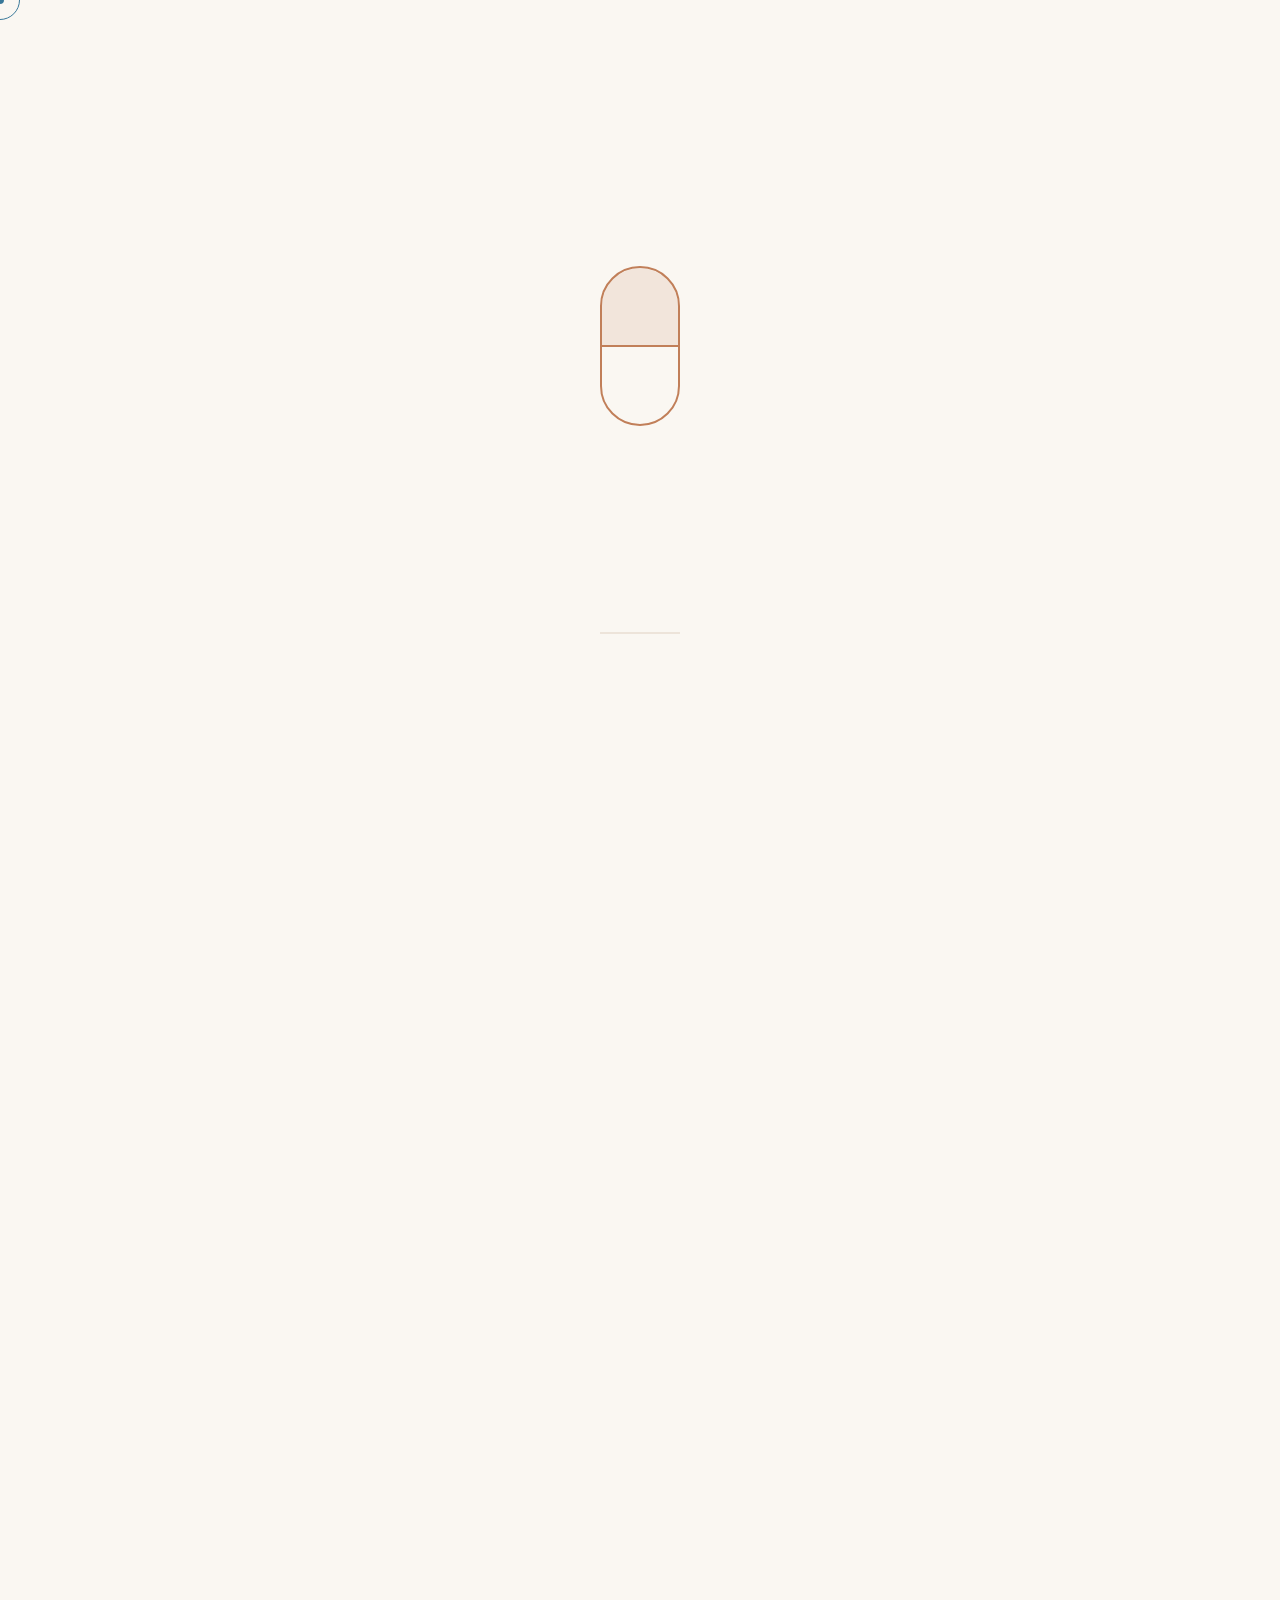
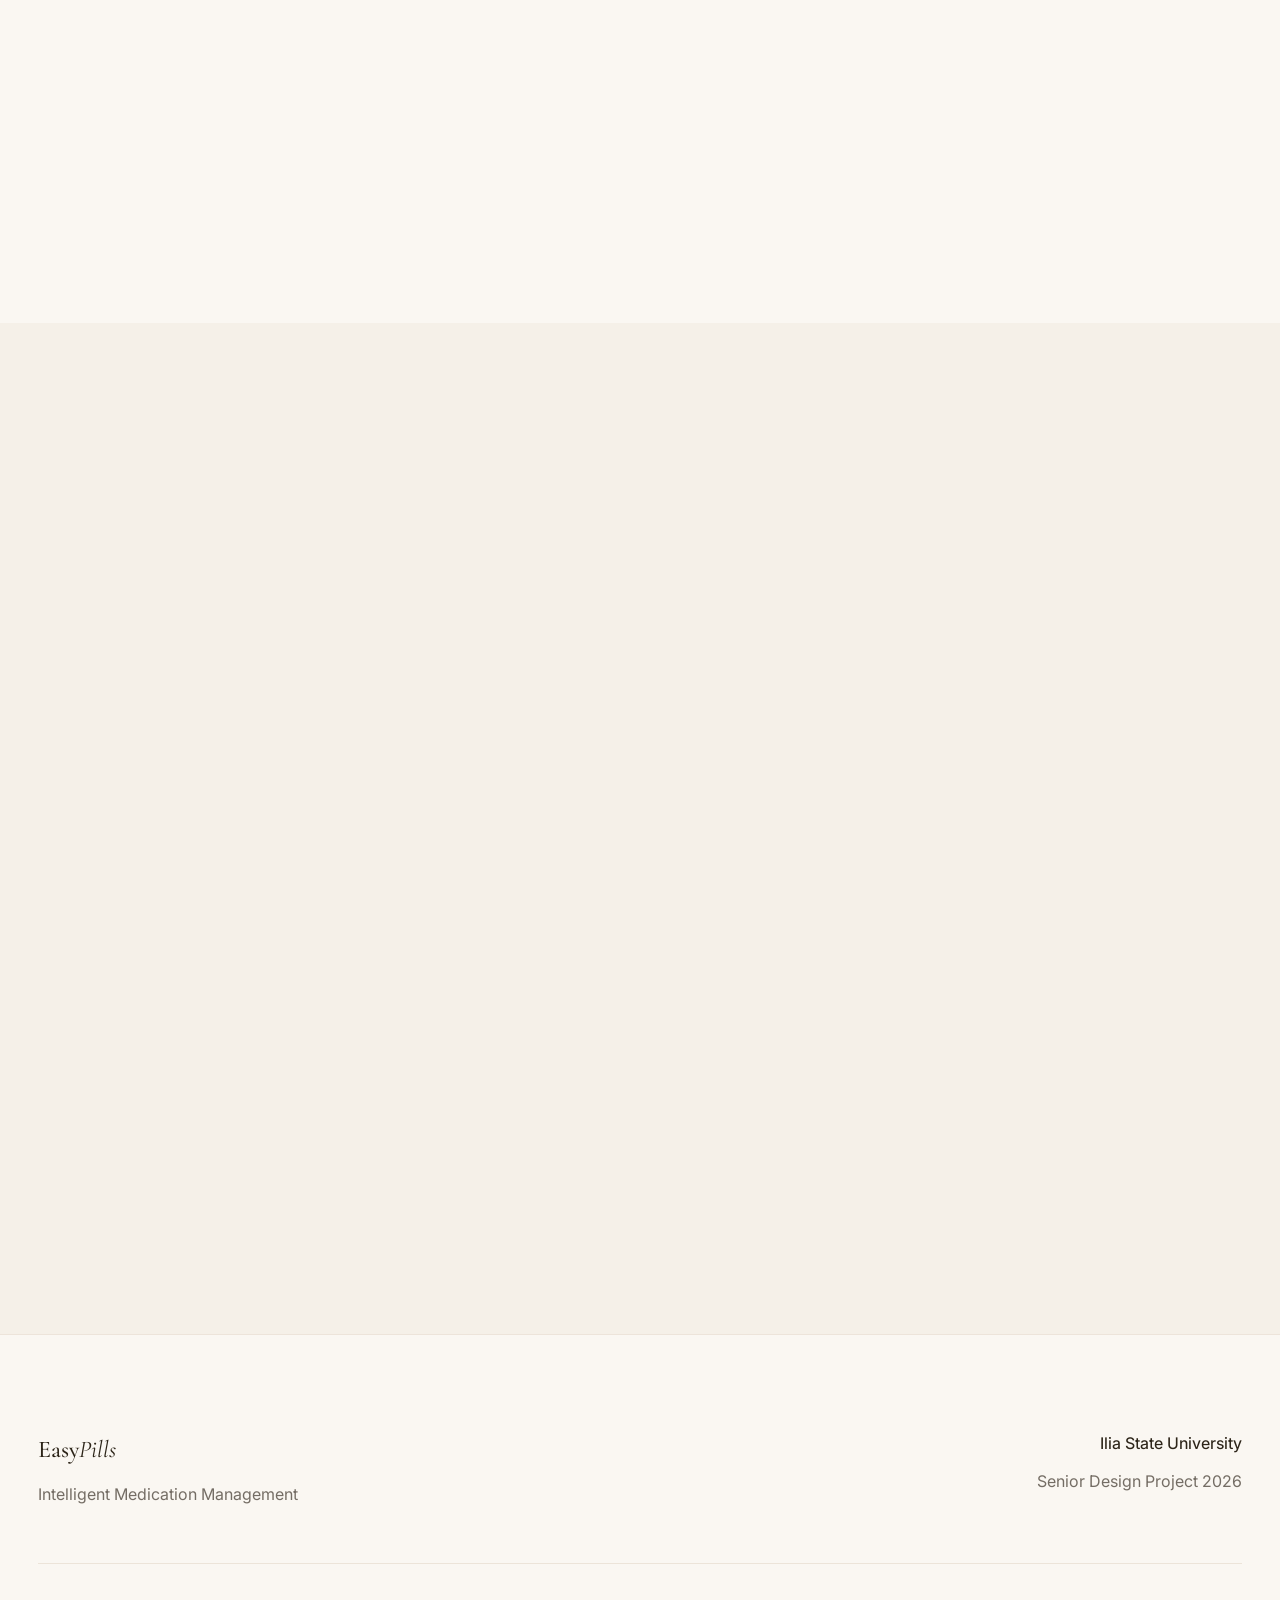
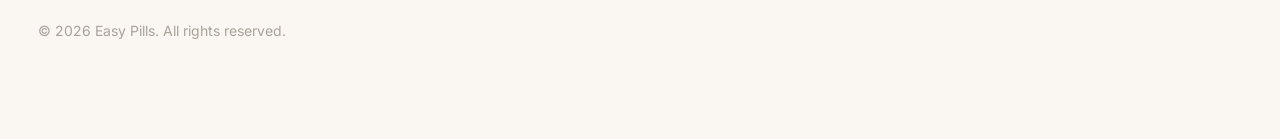
==== index.html @ 325438e9 "Add files via upload" ====
<!DOCTYPE html>
<html lang="en" dir="ltr">
<head>
    <meta charset="UTF-8" />
    <meta name="viewport" content="width=device-width, initial-scale=1.0" />
    <title>Easy Pills - Smart Medication Adherence</title>
    <meta name="description" content="Enterprise-grade IoT ecosystem integrating biometric security, precision robotics, and cloud telemetry for medication adherence." />
    
    <!-- Favicon -->
    <link rel="icon" href="data:image/svg+xml,<svg xmlns='http://www.w3.org/2000/svg' viewBox='0 0 100 100'><rect fill='%23C17F59' rx='20' width='100' height='100'/><text y='.9em' x='50%' text-anchor='middle' font-size='65'>💊</text></svg>" type="image/svg+xml">
    
    <!-- Fonts - Elegant & Professional like Caleb Raney -->
    <link rel="preconnect" href="https://fonts.googleapis.com">
    <link rel="preconnect" href="https://fonts.gstatic.com" crossorigin>
    <link href="https://fonts.googleapis.com/css2?family=Cormorant+Garamond:ital,wght@0,300;0,400;0,500;0,600;1,300;1,400;1,500&family=Inter:wght@300;400;500;600;700&family=Space+Grotesk:wght@400;500;600&family=Noto+Sans+Arabic:wght@300;400;500;600;700&display=swap" rel="stylesheet">
    
    <!-- GSAP for scroll animations -->
    <script src="https://cdnjs.cloudflare.com/ajax/libs/gsap/3.12.5/gsap.min.js"></script>
    <script src="https://cdnjs.cloudflare.com/ajax/libs/gsap/3.12.5/ScrollTrigger.min.js"></script>
    <script src="https://cdnjs.cloudflare.com/ajax/libs/gsap/3.12.5/ScrollToPlugin.min.js"></script>
    <script src="https://cdnjs.cloudflare.com/ajax/libs/gsap/3.12.5/Flip.min.js"></script>
    
    <!-- Lenis Smooth Scroll (like Caleb Raney) -->
    <script src="https://unpkg.com/@studio-freight/lenis@1.0.42/dist/lenis.min.js"></script>
    
    <!-- Lucide Icons -->
    <script src="https://unpkg.com/lucide@latest"></script>
    
    <!-- Custom CSS -->
    <link rel="stylesheet" href="styles.css">
</head>
<body>
    <!-- Grain Texture Overlay -->
    <div class="grain-overlay"></div>

    <!-- Smooth Circle Background Elements -->
    <div class="bg-circles">
        <div class="bg-circle bg-circle-1"></div>
        <div class="bg-circle bg-circle-2"></div>
    </div>

    <!-- Cursor follower -->
    <div class="cursor" id="cursor"></div>
    <div class="cursor-follower" id="cursor-follower"></div>

    <!-- Preloader -->
    <div class="preloader" id="preloader">
        <!-- Pill Animation -->
        <div class="preloader-pill">
            <div class="preloader-pill-outline"></div>
        </div>
        <div class="preloader-content">
            <div class="preloader-logo">
                <span class="preloader-text" data-en="Easy" data-ar="إيزي">Easy</span>
                <span class="preloader-text accent" data-en="Pills" data-ar="بيلز">Pills</span>
            </div>
            <div class="preloader-line"></div>
        </div>
    </div>

    <!-- Navigation -->
    <nav class="nav" id="nav">
        <div class="nav-inner">
            <a href="#" class="nav-logo" data-magnetic>
                <div class="nav-logo-icon">
                    <i data-lucide="pill"></i>
                </div>
                <span class="nav-logo-text">Easy<span class="italic">Pills</span></span>
            </a>

            <div class="nav-links">
                <a href="#mission" class="nav-link" data-magnetic>
                    <span class="nav-link-text" data-en="Mission" data-ar="المهمة">Mission</span>
                </a>
                <a href="#technology" class="nav-link" data-magnetic>
                    <span class="nav-link-text" data-en="Technology" data-ar="التقنية">Technology</span>
                </a>
                <a href="#process" class="nav-link" data-magnetic>
                    <span class="nav-link-text" data-en="Process" data-ar="العملية">Process</span>
                </a>
                <a href="#team" class="nav-link" data-magnetic>
                    <span class="nav-link-text" data-en="Team" data-ar="الفريق">Team</span>
                </a>
            </div>

            <div class="nav-actions">
                <a href="#contact" class="btn btn-primary btn-nav" data-magnetic>
                    <span data-en="Contact Us" data-ar="تواصل معنا">Contact Us</span>
                </a>
                <button class="lang-toggle" id="lang-toggle" aria-label="Toggle language" data-magnetic>
                    <span class="lang-text" id="lang-text">العربية</span>
                </button>
                <button class="nav-toggle" id="nav-toggle" aria-label="Toggle menu">
                    <span class="nav-toggle-line"></span>
                    <span class="nav-toggle-line"></span>
                </button>
            </div>
        </div>
    </nav>

    <!-- Mobile Menu - Full Screen Overlay -->
    <div class="mobile-menu" id="mobile-menu">
        <div class="mobile-menu-inner">
            <a href="#mission" class="mobile-menu-link">
                <span class="mobile-menu-link-number">01</span>
                <span class="mobile-menu-link-text" data-en="Mission" data-ar="المهمة">Mission</span>
            </a>
            <a href="#technology" class="mobile-menu-link">
                <span class="mobile-menu-link-number">02</span>
                <span class="mobile-menu-link-text" data-en="Technology" data-ar="التقنية">Technology</span>
            </a>
            <a href="#process" class="mobile-menu-link">
                <span class="mobile-menu-link-number">03</span>
                <span class="mobile-menu-link-text" data-en="Process" data-ar="العملية">Process</span>
            </a>
            <a href="#team" class="mobile-menu-link">
                <span class="mobile-menu-link-number">04</span>
                <span class="mobile-menu-link-text" data-en="Team" data-ar="الفريق">Team</span>
            </a>
            <a href="#contact" class="mobile-menu-link">
                <span class="mobile-menu-link-number">05</span>
                <span class="mobile-menu-link-text" data-en="Contact" data-ar="تواصل">Contact</span>
            </a>
            <button class="mobile-lang-toggle" id="mobile-lang-toggle">
                <span>🌐</span>
                <span data-en="العربية" data-ar="English">العربية</span>
            </button>
        </div>
    </div>

    <main id="main-content">
        <!-- Hero Section - Caleb Raney Inspired -->
        <section class="hero" id="hero">
            <div class="hero-circle hero-circle-1"></div>
            <div class="hero-circle hero-circle-2"></div>
            
            <div class="hero-content">
                <div class="hero-badge" data-speed="0.9">
                    <span class="hero-badge-dot"></span>
                    <span class="hero-badge-text" data-en="Senior Design Project 2026" data-ar="مشروع التصميم النهائي 2026">Senior Design Project 2026</span>
                </div>

                <h1 class="hero-title" id="hero-title">
                    <span class="hero-title-line">
                        <span class="hero-word" data-text="Easy Pills">Easy Pills</span>
                        <span class="hero-word italic" data-text="is a">is a</span>
                    </span>
                    <span class="hero-title-line">
                        <span class="hero-word italic" data-text="smart">smart</span>
                        <span class="hero-word" data-text="medication">medication</span>
                    </span>
                    <span class="hero-title-line">
                        <span class="hero-word" data-text="adherence system">adherence system</span>
                    </span>
                </h1>

                <div class="hero-actions">
                    <a href="#technology" class="btn btn-primary" data-magnetic>
                        <span data-en="See Our Work" data-ar="شاهد عملنا">See Our Work</span>
                    </a>
                    <a href="#contact" class="btn btn-outline" data-magnetic>
                        <span data-en="Get in Touch" data-ar="تواصل معنا">Get in Touch</span>
                    </a>
                </div>
            </div>

            <div class="hero-scroll">
                <div class="hero-scroll-line"></div>
            </div>
        </section>

        <!-- Mission Section -->
        <section class="section mission-section" id="mission">
            <div class="container">
                <div class="section-header">
                    <span class="section-number" data-reveal>01</span>
                    <h2 class="section-label" data-reveal data-en="The Challenge" data-ar="التحدي">The Challenge</h2>
                </div>

                <div class="mission-grid">
                    <div class="mission-problem">
                        <h3 class="mission-title" data-reveal data-en="The Adherence Crisis" data-ar="أزمة الالتزام بالأدوية">
                            The Adherence <span class="italic">Crisis</span>
                        </h3>
                        <p class="mission-text" data-reveal data-en="Medication non-adherence accounts for nearly 50% of treatment failures and 125,000 deaths annually. The inability to track, verify, and dispense medication securely creates a gap in the healthcare continuum." data-ar="يُشكّل عدم الالتزام بتناول الأدوية ما يقارب 50٪ من حالات فشل العلاج و125,000 حالة وفاة سنوياً. إن عدم القدرة على تتبع الأدوية والتحقق منها وتوزيعها بشكل آمن يخلق فجوة في منظومة الرعاية الصحية.">
                            Medication non-adherence accounts for nearly 50% of treatment failures 
                            and 125,000 deaths annually. The inability to track, verify, and dispense 
                            medication securely creates a gap in the healthcare continuum.
                        </p>

                        <div class="stats-grid-new">
                            <div class="stat-card-new" data-reveal>
                                <p class="stat-card-label"><span class="stat-highlight" data-en="Treatment failure" data-ar="نسبة فشل العلاج">Treatment failure</span> <span data-en="rate due to" data-ar="بسبب">rate due to</span></p>
                                <p class="stat-card-sublabel" data-en="non-adherence worldwide" data-ar="عدم الالتزام بالعلاج عالمياً">non-adherence worldwide</p>
                                <div class="stat-visual">
                                    <div class="stat-dots-pattern">
                                        <div class="dots-grid">
                                            <span class="dot"></span><span class="dot"></span><span class="dot"></span><span class="dot"></span><span class="dot"></span><span class="dot"></span><span class="dot"></span><span class="dot"></span><span class="dot"></span><span class="dot"></span>
                                            <span class="dot"></span><span class="dot"></span><span class="dot"></span><span class="dot"></span><span class="dot"></span><span class="dot"></span><span class="dot"></span><span class="dot"></span><span class="dot"></span><span class="dot"></span>
                                            <span class="dot"></span><span class="dot"></span><span class="dot"></span><span class="dot"></span><span class="dot"></span><span class="dot"></span><span class="dot"></span><span class="dot"></span><span class="dot"></span><span class="dot"></span>
                                        </div>
                                    </div>
                                    <span class="stat-value-large">50%</span>
                                </div>
                            </div>
                            <div class="stat-card-new" data-reveal>
                                <p class="stat-card-label"><span class="stat-highlight" data-en="$100+ billion" data-ar="أكثر من 100 مليار دولار">$100+ billion</span> <span data-en="in annual" data-ar="سنوياً في">in annual</span></p>
                                <p class="stat-card-sublabel" data-en="healthcare costs from non-adherence" data-ar="تكاليف الرعاية الصحية بسبب عدم الالتزام">healthcare costs from non-adherence</p>
                                <div class="stat-visual">
                                    <div class="stat-bar-chart">
                                        <span class="bar bar-1"></span>
                                        <span class="bar bar-2"></span>
                                        <span class="bar bar-3"></span>
                                        <span class="bar bar-4"></span>
                                        <span class="bar bar-5"></span>
                                        <span class="bar bar-6"></span>
                                        <span class="bar bar-7"></span>
                                        <span class="bar bar-8"></span>
                                        <span class="bar bar-9"></span>
                                        <span class="bar bar-10"></span>
                                    </div>
                                    <span class="stat-value-large">$100B+</span>
                                </div>
                            </div>
                        </div>
                    </div>

                    <!-- Right Side Image -->
                    <div class="mission-image-wrapper" data-reveal>
                        <img src="images/EasyPills-Image3.png" alt="Easy Pills Device" class="mission-image" />
                    </div>
                </div>

                <div class="mission-solution" id="solution">
                    <div class="section-header">
                        <h2 class="section-label" data-reveal data-en="The Solution" data-ar="الحل">The Solution</h2>
                    </div>
                    <h3 class="mission-title" data-reveal data-en="Intelligent Automation" data-ar="الأتمتة الذكية">
                        Intelligent <span class="italic">Automation</span>
                    </h3>
                    <p class="mission-text" data-reveal data-en="Easy Pills creates a closed-loop system. By combining biometric authentication with automated dispensing motors and cloud logging, we eliminate human error and unauthorized access." data-ar="يُنشئ نظام إيزي بيلز حلقة مغلقة متكاملة. من خلال دمج المصادقة البيومترية مع محركات التوزيع الآلي وتسجيل البيانات السحابية، نقضي على الأخطاء البشرية والوصول غير المصرح به.">
                        Easy Pills creates a closed-loop system. By combining biometric 
                        authentication with automated dispensing motors and cloud logging, 
                        we eliminate human error and unauthorized access.
                    </p>

                    <ul class="feature-list">
                        <li class="feature-list-item" data-reveal>
                            <span class="feature-list-dot"></span>
                            <span class="feature-list-text" data-en="Zero-Trust Biometric Access" data-ar="الوصول البيومتري بمبدأ انعدام الثقة">Zero-Trust Biometric Access</span>
                        </li>
                        <li class="feature-list-item" data-reveal>
                            <span class="feature-list-dot"></span>
                            <span class="feature-list-text" data-en="Real-Time Cloud Telemetry" data-ar="القياس السحابي في الوقت الفعلي">Real-Time Cloud Telemetry</span>
                        </li>
                        <li class="feature-list-item" data-reveal>
                            <span class="feature-list-dot"></span>
                            <span class="feature-list-text" data-en="Precision Stepper Motors" data-ar="محركات خطوية عالية الدقة">Precision Stepper Motors</span>
                        </li>
                    </ul>
                </div>
            </div>
        </section>

        <!-- Technology Section -->
        <section class="section tech-section" id="technology">
            <div class="container">
                <div class="section-header section-header-full">
                    <span class="section-number" data-reveal>02</span>
                    <h2 class="section-title-large" data-reveal data-en="Technical Specifications" data-ar="المواصفات التقنية">
                        Technical <span class="italic">Specifications</span>
                    </h2>
                    <p class="section-description" data-reveal data-en="A comprehensive overview of the hardware and software subsystems powering the device." data-ar="نظرة شاملة على الأنظمة الفرعية للأجهزة والبرمجيات التي تُشغّل الجهاز.">
                        A comprehensive overview of the hardware and software 
                        subsystems powering the device.
                    </p>
                </div>

                <div class="tech-grid">
                    <div class="tech-card" data-tech-card data-reveal>
                        <div class="tech-card-icon">
                            <i data-lucide="fingerprint"></i>
                        </div>
                        <h3 class="tech-card-title" data-en="Biometric Identity" data-ar="الهوية البيومترية">Biometric Identity</h3>
                        <p class="tech-card-text" data-en="Optical fingerprint sensor enabling multi-user authentication with 99.9% accuracy." data-ar="مستشعر بصمة ضوئي يتيح مصادقة متعددة المستخدمين بدقة 99.9٪.">
                            Optical fingerprint sensor enabling multi-user 
                            authentication with 99.9% accuracy.
                        </p>
                        <div class="tech-card-detail" data-en="The R307 optical fingerprint module captures high-resolution images of fingerprints at 500 DPI. It stores up to 1000 fingerprint templates in onboard flash memory." data-ar="تلتقط وحدة البصمة الضوئية R307 صوراً عالية الدقة للبصمات بدقة 500 نقطة في البوصة. وتخزّن ما يصل إلى 1000 قالب بصمة في ذاكرة فلاش مدمجة.">
                            The R307 optical fingerprint module captures high-resolution images of fingerprints at 500 DPI. It stores up to 1000 fingerprint templates in onboard flash memory.
                        </div>
                    </div>

                    <div class="tech-card" data-tech-card data-reveal>
                        <div class="tech-card-icon">
                            <i data-lucide="cog"></i>
                        </div>
                        <h3 class="tech-card-title" data-en="Robotic Dispensing" data-ar="التوزيع الروبوتي">Robotic Dispensing</h3>
                        <p class="tech-card-text" data-en="NEMA-17 stepper motors provide precise rotational control for exact dosage delivery." data-ar="توفر محركات NEMA-17 الخطوية تحكماً دورانياً دقيقاً لتوصيل الجرعة بدقة متناهية.">
                            NEMA-17 stepper motors provide precise rotational 
                            control for exact dosage delivery.
                        </p>
                        <div class="tech-card-detail" data-en="Each NEMA-17 motor delivers 0.45 N·m of holding torque with 1.8° step resolution (200 steps/revolution)." data-ar="يوفر كل محرك NEMA-17 عزم دوران ثابت بقوة 0.45 نيوتن متر مع دقة خطوة 1.8 درجة (200 خطوة/دورة).">
                            Each NEMA-17 motor delivers 0.45 N·m of holding torque with 1.8° step resolution (200 steps/revolution).
                        </div>
                    </div>

                    <div class="tech-card" data-tech-card data-reveal>
                        <div class="tech-card-icon">
                            <i data-lucide="cloud"></i>
                        </div>
                        <h3 class="tech-card-title" data-en="Cloud Infrastructure" data-ar="البنية السحابية">Cloud Infrastructure</h3>
                        <p class="tech-card-text" data-en="Firebase Realtime Database integration for instant synchronization of logs and schedules." data-ar="تكامل مع قاعدة بيانات Firebase للمزامنة الفورية للسجلات والجداول الزمنية.">
                            Firebase Realtime Database integration for instant 
                            synchronization of logs and schedules.
                        </p>
                        <div class="tech-card-detail" data-en="The cloud backend leverages Firebase Realtime Database for sub-100ms data synchronization across all connected devices." data-ar="تستفيد الواجهة الخلفية السحابية من Firebase لمزامنة البيانات في أقل من 100 مللي ثانية عبر جميع الأجهزة المتصلة.">
                            The cloud backend leverages Firebase Realtime Database for sub-100ms data synchronization across all connected devices.
                        </div>
                    </div>

                    <div class="tech-card" data-tech-card data-reveal>
                        <div class="tech-card-icon">
                            <i data-lucide="lock"></i>
                        </div>
                        <h3 class="tech-card-title" data-en="Security Protocols" data-ar="بروتوكولات الأمان">Security Protocols</h3>
                        <p class="tech-card-text" data-en="Physical chassis reinforcement combined with digital locking mechanisms." data-ar="تعزيز الهيكل المادي مع آليات قفل رقمية متقدمة.">
                            Physical chassis reinforcement combined with 
                            digital locking mechanisms.
                        </p>
                        <div class="tech-card-detail" data-en="The enclosure features a 3mm aluminum chassis with tamper-evident seals and TLS 1.3 encryption." data-ar="يتميز الغلاف بهيكل من الألمنيوم بسماكة 3 مم مع أختام مقاومة للعبث وتشفير TLS 1.3.">
                            The enclosure features a 3mm aluminum chassis with tamper-evident seals and TLS 1.3 encryption.
                        </div>
                    </div>

                    <div class="tech-card" data-tech-card data-reveal>
                        <div class="tech-card-icon">
                            <i data-lucide="bell"></i>
                        </div>
                        <h3 class="tech-card-title" data-en="Smart Notifications" data-ar="الإشعارات الذكية">Smart Notifications</h3>
                        <p class="tech-card-text" data-en="Local audiovisual alerts synchronized with mobile push notifications." data-ar="تنبيهات صوتية ومرئية محلية متزامنة مع إشعارات الهاتف المحمول.">
                            Local audiovisual alerts synchronized with 
                            mobile push notifications.
                        </p>
                        <div class="tech-card-detail" data-en="The notification system combines a piezoelectric buzzer for audio alerts with RGB LED strips for visual indication." data-ar="يجمع نظام الإشعارات بين صفارة كهرضغطية للتنبيهات الصوتية وشرائط LED RGB للإشارة المرئية.">
                            The notification system combines a piezoelectric buzzer for audio alerts with RGB LED strips for visual indication.
                        </div>
                    </div>

                    <div class="tech-card" data-tech-card data-reveal>
                        <div class="tech-card-icon">
                            <i data-lucide="calendar-clock"></i>
                        </div>
                        <h3 class="tech-card-title" data-en="Inventory Intelligence" data-ar="ذكاء المخزون">Inventory Intelligence</h3>
                        <p class="tech-card-text" data-en="Automated tracking of remaining pill counts and expiration dates." data-ar="تتبع آلي للكمية المتبقية من الحبوب وتواريخ انتهاء الصلاحية.">
                            Automated tracking of remaining pill counts 
                            and expiration dates.
                        </p>
                        <div class="tech-card-detail" data-en="Load cells beneath each compartment measure medication weight with 0.1g precision, automatically calculating remaining doses." data-ar="تقيس خلايا الحمل أسفل كل حجرة وزن الدواء بدقة 0.1 جرام، محسوبة تلقائياً الجرعات المتبقية.">
                            Load cells beneath each compartment measure medication weight with 0.1g precision, automatically calculating remaining doses.
                        </div>
                    </div>
                </div>
            </div>
        </section>

        <!-- Tech Card Modal -->
        <div class="tech-modal-overlay" id="tech-modal-overlay">
            <div class="tech-modal" id="tech-modal">
                <button class="tech-modal-close" id="tech-modal-close" aria-label="Close">
                    <svg xmlns="http://www.w3.org/2000/svg" width="24" height="24" viewBox="0 0 24 24" fill="none" stroke="currentColor" stroke-width="2" stroke-linecap="round" stroke-linejoin="round">
                        <path d="M18 6 6 18"></path>
                        <path d="m6 6 12 12"></path>
                    </svg>
                </button>
                <div class="tech-modal-content">
                    <div class="tech-modal-icon" id="tech-modal-icon"></div>
                    <h3 class="tech-modal-title" id="tech-modal-title"></h3>
                    <p class="tech-modal-text" id="tech-modal-text"></p>
                    <div class="tech-modal-detail" id="tech-modal-detail"></div>
                </div>
            </div>
        </div>

        <!-- Process Section -->
        <section class="section process-section" id="process">
            <div class="container">
                <div class="section-header">
                    <span class="section-number" data-reveal>03</span>
                    <h2 class="section-title-large" data-reveal data-en="Process Architecture" data-ar="هندسة العمليات">
                        Process <span class="italic">Architecture</span>
                    </h2>
                </div>

                <div class="process-timeline">
                    <div class="process-step" data-reveal>
                        <div class="process-step-number">01</div>
                        <div class="process-step-content">
                            <div class="process-step-line"></div>
                            <h3 class="process-step-title" data-en="Configuration" data-ar="الإعداد">Configuration</h3>
                            <p class="process-step-text" data-en="Prescription schedule is set via App." data-ar="يتم تعيين جدول الوصفة الطبية عبر التطبيق.">Prescription schedule is set via App.</p>
                        </div>
                    </div>

                    <div class="process-step" data-reveal>
                        <div class="process-step-number">02</div>
                        <div class="process-step-content">
                            <div class="process-step-line"></div>
                            <h3 class="process-step-title" data-en="Notification" data-ar="الإشعار">Notification</h3>
                            <p class="process-step-text" data-en="Device alerts user at scheduled time." data-ar="يُنبّه الجهاز المستخدم في الوقت المحدد.">Device alerts user at scheduled time.</p>
                        </div>
                    </div>

                    <div class="process-step" data-reveal>
                        <div class="process-step-number">03</div>
                        <div class="process-step-content">
                            <div class="process-step-line"></div>
                            <h3 class="process-step-title" data-en="Authentication" data-ar="المصادقة">Authentication</h3>
                            <p class="process-step-text" data-en="Biometric scan verifies patient identity." data-ar="تتحقق البصمة البيومترية من هوية المريض.">Biometric scan verifies patient identity.</p>
                        </div>
                    </div>

                    <div class="process-step" data-reveal>
                        <div class="process-step-number">04</div>
                        <div class="process-step-content">
                            <div class="process-step-line"></div>
                            <h3 class="process-step-title" data-en="Actuation" data-ar="التشغيل">Actuation</h3>
                            <p class="process-step-text" data-en="Motor drives dispensing mechanism." data-ar="يُشغّل المحرك آلية التوزيع.">Motor drives dispensing mechanism.</p>
                        </div>
                    </div>

                    <div class="process-step" data-reveal>
                        <div class="process-step-number">05</div>
                        <div class="process-step-content">
                            <div class="process-step-line"></div>
                            <h3 class="process-step-title" data-en="Telemetry" data-ar="القياس عن بُعد">Telemetry</h3>
                            <p class="process-step-text" data-en="Adherence event logged to cloud." data-ar="يُسجَّل حدث الالتزام في السحابة.">Adherence event logged to cloud.</p>
                        </div>
                    </div>
                </div>
            </div>
        </section>

        <!-- Status Section -->
        <section class="section status-section" id="status">
            <div class="container">
                <div class="status-grid">
                    <div class="status-stack">
                        <div class="section-header">
                            <span class="section-number" data-reveal>04</span>
                            <h2 class="section-label" data-reveal data-en="Technology Stack" data-ar="مجموعة التقنيات">Technology Stack</h2>
                        </div>

                        <div class="stack-list">
                            <div class="stack-item" data-reveal>
                                <div class="stack-item-icon">
                                    <i data-lucide="cpu"></i>
                                </div>
                                <div class="stack-item-content">
                                    <h4 class="stack-item-title" data-en="Embedded Hardware" data-ar="الأجهزة المدمجة">Embedded Hardware</h4>
                                    <p class="stack-item-text" data-en="ESP32 MCU • NEMA-17 Steppers • Optical Fingerprint Sensor • I2C LCD Integration" data-ar="متحكم ESP32 • محركات خطوية NEMA-17 • مستشعر بصمة ضوئي • تكامل شاشة I2C LCD">
                                        ESP32 MCU • NEMA-17 Steppers • Optical Fingerprint Sensor • I2C LCD Integration
                                    </p>
                                </div>
                            </div>

                            <div class="stack-item" data-reveal>
                                <div class="stack-item-icon">
                                    <i data-lucide="database"></i>
                                </div>
                                <div class="stack-item-content">
                                    <h4 class="stack-item-title" data-en="Software & Cloud" data-ar="البرمجيات والسحابة">Software & Cloud</h4>
                                    <p class="stack-item-text" data-en="C++ Firmware • React Native Mobile Application • Firebase Realtime DB • MQTT Protocols" data-ar="برنامج C++ الثابت • تطبيق React Native للهاتف • قاعدة بيانات Firebase • بروتوكولات MQTT">
                                        C++ Firmware • React Native Mobile Application • Firebase Realtime DB • MQTT Protocols
                                    </p>
                                </div>
                            </div>
                        </div>
                    </div>

                    <div class="status-progress">
                        <div class="section-header">
                            <h2 class="section-label" data-reveal data-en="Development Status" data-ar="حالة التطوير">Development Status</h2>
                        </div>

                        <div class="progress-list">
                            <div class="progress-item" data-reveal>
                                <span class="progress-item-label" data-en="Hardware Prototyping" data-ar="النموذج الأولي للأجهزة">Hardware Prototyping</span>
                                <span class="progress-item-status progress-item-status--progress" data-en="In Progress" data-ar="قيد التنفيذ">In Progress</span>
                            </div>
                            <div class="progress-item" data-reveal>
                                <span class="progress-item-label" data-en="Firmware Logic" data-ar="منطق البرنامج الثابت">Firmware Logic</span>
                                <span class="progress-item-status progress-item-status--progress" data-en="In Progress" data-ar="قيد التنفيذ">In Progress</span>
                            </div>
                            <div class="progress-item" data-reveal>
                                <span class="progress-item-label" data-en="Cloud Integration" data-ar="التكامل السحابي">Cloud Integration</span>
                                <span class="progress-item-status progress-item-status--progress" data-en="In Progress" data-ar="قيد التنفيذ">In Progress</span>
                            </div>
                            <div class="progress-item" data-reveal>
                                <span class="progress-item-label" data-en="Mobile App UI" data-ar="واجهة تطبيق الهاتف">Mobile App UI</span>
                                <span class="progress-item-status progress-item-status--progress" data-en="In Progress" data-ar="قيد التنفيذ">In Progress</span>
                            </div>
                        </div>
                    </div>
                </div>
            </div>
        </section>

        <!-- Team Section - Oovra Style with Animated Bars -->
        <section class="section team-section" id="team">
            <div class="container">
                <div class="section-header section-header-center">
                    <span class="section-number" data-reveal>05</span>
                    <h2 class="section-title-large" data-reveal data-en="Project Team" data-ar="فريق المشروع">
                        Project <span class="italic">Team</span>
                    </h2>
                    <p class="section-description" data-reveal data-en="Meet the talented engineers behind Easy Pills" data-ar="تعرّف على المهندسين الموهوبين خلف إيزي بيلز">
                        Meet the talented engineers behind Easy Pills
                    </p>
                </div>

                <div class="team-bars-container">
                    <div class="team-bars">
                        <div class="team-bar team-bar-1" data-member="giorgi">
                            <div class="team-bar-pattern"></div>
                            <div class="team-bar-content">
                                <span class="team-bar-number">01</span>
                                <h3 class="team-bar-name" data-en="Giorgi Berikashvili" data-ar="جيورجي بيريكاشفيلي">Giorgi Berikashvili</h3>
                                <span class="team-bar-role" data-en="Hardware Engineering" data-ar="هندسة الأجهزة">Hardware Engineering</span>
                            </div>
                        </div>
                        <div class="team-bar team-bar-2" data-member="teodore">
                            <div class="team-bar-pattern"></div>
                            <div class="team-bar-content">
                                <span class="team-bar-number">02</span>
                                <h3 class="team-bar-name" data-en="Teodore Gelashvili" data-ar="تيودور غيلاشفيلي">Teodore Gelashvili</h3>
                                <span class="team-bar-role" data-en="Firmware Development" data-ar="تطوير البرنامج الثابت">Firmware Development</span>
                            </div>
                        </div>
                        <div class="team-bar team-bar-3" data-member="yousef">
                            <div class="team-bar-pattern"></div>
                            <div class="team-bar-content">
                                <span class="team-bar-number">03</span>
                                <h3 class="team-bar-name" data-en="Yousef Maher" data-ar="يوسف ماهر">Yousef Maher</h3>
                                <span class="team-bar-role" data-en="Cloud Architecture" data-ar="هندسة السحابة">Cloud Architecture</span>
                            </div>
                        </div>
                        <div class="team-bar team-bar-4" data-member="rayan">
                            <div class="team-bar-pattern"></div>
                            <div class="team-bar-content">
                                <span class="team-bar-number">04</span>
                                <h3 class="team-bar-name" data-en="Rayan Jalwan" data-ar="ريان جلوان">Rayan Jalwan</h3>
                                <span class="team-bar-role" data-en="Mobile Application" data-ar="تطبيق الهاتف">Mobile Application</span>
                            </div>
                        </div>
                    </div>
                </div>
            </div>
        </section>

        <!-- Contact Section -->
        <section class="section contact-section" id="contact">
            <div class="container">
                <div class="contact-wrapper">
                    <div class="contact-info">
                        <div class="section-header">
                            <span class="section-number" data-reveal>06</span>
                            <h2 class="section-label" data-reveal data-en="Get In Touch" data-ar="تواصل معنا">Get In Touch</h2>
                        </div>
                        <h3 class="contact-title" data-reveal data-en="Let's Work Together" data-ar="لنعمل معاً">
                            Let's Work <span class="italic">Together</span>
                        </h3>
                        <p class="contact-text" data-reveal data-en="Have questions about Easy Pills or interested in collaboration? We'd love to hear from you. Reach out and let's discuss how we can improve medication adherence together." data-ar="هل لديك أسئلة حول إيزي بيلز أو مهتم بالتعاون؟ يسعدنا سماعك. تواصل معنا ودعنا نناقش كيف يمكننا تحسين الالتزام بالأدوية معاً.">
                            Have questions about Easy Pills or interested in collaboration? 
                            We'd love to hear from you. Reach out and let's discuss how we 
                            can improve medication adherence together.
                        </p>
                        
                        <div class="contact-details">
                            <div class="contact-detail" data-reveal>
                                <div class="contact-detail-icon">
                                    <i data-lucide="mail"></i>
                                </div>
                                <div class="contact-detail-content">
                                    <span class="contact-detail-label" data-en="Email Us" data-ar="راسلنا">Email Us</span>
                                    <a href="mailto:team@easypills.io" class="contact-detail-value">team@easypills.io</a>
                                </div>
                            </div>
                            <div class="contact-detail" data-reveal>
                                <div class="contact-detail-icon">
                                    <i data-lucide="map-pin"></i>
                                </div>
                                <div class="contact-detail-content">
                                    <span class="contact-detail-label" data-en="Location" data-ar="الموقع">Location</span>
                                    <span class="contact-detail-value" data-en="Ilia State University, Tbilisi" data-ar="جامعة إيليا الحكومية، تبليسي">Ilia State University, Tbilisi</span>
                                </div>
                            </div>
                        </div>
                    </div>
                    
                    <div class="contact-form-wrapper" data-reveal>
                        <form class="contact-form" id="contact-form">
                            <div class="form-group">
                                <label class="form-label" for="name" data-en="Your Name" data-ar="اسمك">Your Name</label>
                                <input type="text" id="name" class="form-input" placeholder="Yousef" data-placeholder-en="Yousef" data-placeholder-ar="يوسف" required>
                            </div>
                            <div class="form-group">
                                <label class="form-label" for="email" data-en="Email Address" data-ar="البريد الإلكتروني">Email Address</label>
                                <input type="email" id="email" class="form-input" placeholder="yousef@example.com" data-placeholder-en="yousef@example.com" data-placeholder-ar="yousef@example.com" required>
                            </div>
                            <div class="form-group">
                                <label class="form-label" for="subject" data-en="Subject" data-ar="الموضوع">Subject</label>
                                <input type="text" id="subject" class="form-input" placeholder="How can we help?" data-placeholder-en="How can we help?" data-placeholder-ar="كيف يمكننا مساعدتك؟" required>
                            </div>
                            <div class="form-group">
                                <label class="form-label" for="message" data-en="Message" data-ar="الرسالة">Message</label>
                                <textarea id="message" class="form-textarea" rows="5" placeholder="Tell us about your inquiry..." data-placeholder-en="Tell us about your inquiry..." data-placeholder-ar="أخبرنا عن استفسارك..." required></textarea>
                            </div>
                            <button type="submit" class="btn btn-primary btn-full">
                                <span data-en="Send Message" data-ar="إرسال الرسالة">Send Message</span>
                                <span class="btn-arrow">→</span>
                            </button>
                        </form>
                    </div>
                </div>
            </div>
        </section>
    </main>

    <!-- Footer -->
    <footer class="footer">
        <div class="container">
            <div class="footer-inner">
                <div class="footer-brand">
                    <h3 class="footer-title">Easy<span class="italic">Pills</span></h3>
                    <p class="footer-subtitle" data-en="Intelligent Medication Management" data-ar="إدارة الأدوية الذكية">Intelligent Medication Management</p>
                </div>

                <div class="footer-info">
                    <p class="footer-org" data-en="Ilia State University" data-ar="جامعة إيليا الحكومية">Ilia State University</p>
                    <p class="footer-project" data-en="Senior Design Project 2026" data-ar="مشروع التصميم النهائي 2026">Senior Design Project 2026</p>
                </div>
            </div>

            <div class="footer-bottom">
                <p class="footer-copyright" data-en="© 2026 Easy Pills. All rights reserved." data-ar="© 2026 إيزي بيلز. جميع الحقوق محفوظة.">© 2026 Easy Pills. All rights reserved.</p>
            </div>
        </div>
    </footer>

    <!-- AI Chatbot Toggle Button -->
    <button class="chat-toggle" id="chat-toggle" aria-label="Open AI Chat">
        <svg class="chat-icon" xmlns="http://www.w3.org/2000/svg" width="24" height="24" viewBox="0 0 24 24" fill="none" stroke="currentColor" stroke-width="2" stroke-linecap="round" stroke-linejoin="round">
            <path d="m3 21 1.9-5.7a8.5 8.5 0 1 1 3.8 3.8z"></path>
        </svg>
        <svg class="chat-close-icon" xmlns="http://www.w3.org/2000/svg" width="24" height="24" viewBox="0 0 24 24" fill="none" stroke="currentColor" stroke-width="2" stroke-linecap="round" stroke-linejoin="round">
            <path d="M18 6 6 18"></path>
            <path d="m6 6 12 12"></path>
        </svg>
    </button>

    <!-- Chat Sidebar Overlay -->
    <div class="chat-overlay" id="chat-overlay"></div>

    <!-- AI Chatbot Sidebar -->
    <aside class="chat-sidebar" id="chat-sidebar">
        <div class="chat-header">
            <div class="chat-header-left">
                <div class="chat-header-logo">
                    <div class="chat-logo-icon">
                        <i data-lucide="pill"></i>
                    </div>
                    <span class="chat-logo-text">Easy<span class="italic">Pills</span></span>
                </div>
            </div>
            <button class="chat-close" id="chat-close" aria-label="Close chat">
                <svg xmlns="http://www.w3.org/2000/svg" width="20" height="20" viewBox="0 0 24 24" fill="none" stroke="currentColor" stroke-width="2" stroke-linecap="round" stroke-linejoin="round">
                    <path d="M18 6 6 18"></path>
                    <path d="m6 6 12 12"></path>
                </svg>
            </button>
        </div>
        
        <div class="chat-messages" id="chat-messages" data-lenis-prevent>
        </div>
        
        <div class="chat-input-container">
            <form class="chat-input-form" id="chat-form">
                <textarea 
                    class="chat-input" 
                    id="chat-input" 
                    placeholder="Ask about Easy Pills..."
                    data-placeholder-en="Ask about Easy Pills..."
                    data-placeholder-ar="اسأل عن إيزي بيلز..."
                    rows="1"
                    data-lenis-prevent
                ></textarea>
                <button type="submit" class="chat-send-btn" id="chat-send-btn" aria-label="Send message">
                    <svg xmlns="http://www.w3.org/2000/svg" width="20" height="20" viewBox="0 0 24 24" fill="none" stroke="currentColor" stroke-width="2" stroke-linecap="round" stroke-linejoin="round">
                        <path d="m22 2-7 20-4-9-9-4Z"></path>
                        <path d="M22 2 11 13"></path>
                    </svg>
                </button>
            </form>
        </div>
    </aside>

    <!-- Scripts -->
    <script src="script.js"></script>
    <script src="ai-chat.js"></script>
</body>
</html>
---- styles.css ----
/* =====================================================
   EASY PILLS - Caleb Raney Inspired Design
   Warm Beige/Terracotta Palette with Lenis Smooth Scroll
   Complete Arabic Support & Mobile-First Responsive Design
   ===================================================== */

/* CSS Variables - Keep Original Color Palette */
:root {
    /* Colors - Warm Beige/Terracotta Palette */
    --color-bg: #FAF7F2;
    --color-bg-alt: #F5F0E8;
    --color-bg-soft: #EDE8DE;
    --color-surface: #F8F4ED;
    --color-surface-hover: #EFE9DD;
    --color-border: rgba(139, 90, 43, 0.12);
    --color-border-hover: rgba(139, 90, 43, 0.25);
    
    --color-text: #2C2418;
    --color-text-muted: rgba(44, 36, 24, 0.65);
    --color-text-subtle: rgba(44, 36, 24, 0.4);
    
    /* Terracotta/Rust accent colors */
    --color-accent: #C17F59;
    --color-accent-soft: #B5704A;
    --color-accent-light: rgba(193, 127, 89, 0.1);
    --color-accent-dark: #8B5A2B;
    
    --color-success: #5A8A5E;
    --color-warning: #C9A227;
    --color-info: #6B8CAE;
    
    /* Team Bar Colors */
    --color-bar-1: #D97B5F;
    --color-bar-2: #4A7C59;
    --color-bar-3: #C9A227;
    --color-bar-4: #2C4A52;
    
    /* Typography - Caleb Raney Style with Arabic Support */
    --font-display: 'Cormorant Garamond', Georgia, serif;
    --font-body: 'Inter', -apple-system, BlinkMacSystemFont, sans-serif;
    --font-mono: 'Space Grotesk', monospace;
    --font-arabic: 'Noto Sans Arabic', 'Inter', sans-serif;
    
    --fs-xs: clamp(0.75rem, 0.7rem + 0.25vw, 0.875rem);
    --fs-sm: clamp(0.875rem, 0.8rem + 0.35vw, 1rem);
    --fs-base: clamp(1rem, 0.9rem + 0.5vw, 1.125rem);
    --fs-lg: clamp(1.125rem, 1rem + 0.6vw, 1.25rem);
    --fs-xl: clamp(1.25rem, 1.1rem + 0.75vw, 1.5rem);
    --fs-2xl: clamp(1.5rem, 1.25rem + 1.25vw, 2rem);
    --fs-3xl: clamp(2rem, 1.5rem + 2.5vw, 3rem);
    --fs-4xl: clamp(2.5rem, 2rem + 3vw, 4rem);
    --fs-5xl: clamp(3rem, 2rem + 5vw, 5rem);
    --fs-hero: clamp(2.5rem, 1.5rem + 6vw, 9rem);
    
    /* Spacing */
    --space-xs: clamp(0.5rem, 0.4rem + 0.5vw, 0.75rem);
    --space-sm: clamp(0.75rem, 0.6rem + 0.75vw, 1rem);
    --space-md: clamp(1rem, 0.8rem + 1vw, 1.5rem);
    --space-lg: clamp(1.5rem, 1rem + 2vw, 2.5rem);
    --space-xl: clamp(2rem, 1.5rem + 2.5vw, 4rem);
    --space-2xl: clamp(3rem, 2rem + 5vw, 6rem);
    --space-3xl: clamp(4rem, 3rem + 6vw, 8rem);
    --space-section: clamp(4rem, 3rem + 8vw, 12rem);
    
    /* Layout */
    --container-max: 1400px;
    --container-padding: clamp(1rem, 3vw, 4rem);
    
    /* Animation - Smooth like Caleb Raney */
    --ease-out-expo: cubic-bezier(0.16, 1, 0.3, 1);
    --ease-out-quart: cubic-bezier(0.25, 1, 0.5, 1);
    --ease-in-out: cubic-bezier(0.65, 0, 0.35, 1);
    --ease-smooth: cubic-bezier(0.23, 1, 0.32, 1);
    
    --duration-fast: 0.3s;
    --duration-medium: 0.6s;
    --duration-slow: 1.2s;
    
    /* Radius */
    --radius-sm: 8px;
    --radius-md: 12px;
    --radius-lg: 20px;
    --radius-xl: 28px;
    --radius-full: 9999px;

    /* Chat Sidebar */
    --chat-sidebar-width: 420px;
}

/* Reset */
*, *::before, *::after {
    margin: 0;
    padding: 0;
    box-sizing: border-box;
}

html {
    font-size: 16px;
}

html.lenis, html.lenis body {
    height: auto;
}

.lenis.lenis-smooth {
    scroll-behavior: auto !important;
}

.lenis.lenis-smooth [data-lenis-prevent] {
    overscroll-behavior: contain;
}

.lenis.lenis-stopped {
    overflow: hidden;
}

.lenis.lenis-scrolling iframe {
    pointer-events: none;
}

body {
    font-family: var(--font-body);
    font-size: var(--fs-base);
    line-height: 1.6;
    color: var(--color-text);
    background-color: var(--color-bg);
    -webkit-font-smoothing: antialiased;
    -moz-osx-font-smoothing: grayscale;
    overflow-x: hidden;
}

/* RTL Support - Enhanced for Arabic */
[dir="rtl"] {
    text-align: right;
}

[dir="rtl"] body {
    font-family: var(--font-arabic);
}

[dir="rtl"] .italic {
    font-style: normal;
    font-weight: 500;
    color: var(--color-accent);
}

[dir="rtl"] .hero-title,
[dir="rtl"] .mission-title,
[dir="rtl"] .section-title-large,
[dir="rtl"] .contact-title {
    font-family: var(--font-arabic);
}

[dir="rtl"] .nav-logo-text,
[dir="rtl"] .footer-title,
[dir="rtl"] .chat-logo-text {
    font-family: var(--font-arabic);
    direction: ltr;
}

[dir="rtl"] .btn-arrow {
    transform: scaleX(-1);
}

[dir="rtl"] .stack-item:hover {
    transform: translateX(-8px);
}

[dir="rtl"] .progress-item:hover {
    transform: translateX(-4px);
}

[dir="rtl"] .feature-list-item:hover {
    padding-right: var(--space-sm);
    padding-left: 0;
}

/* Grain Overlay - Like Caleb Raney */
.grain-overlay {
    position: fixed;
    inset: 0;
    pointer-events: none;
    z-index: 9998;
    opacity: 0.03;
    background-image: url("data:image/svg+xml,%3Csvg viewBox='0 0 400 400' xmlns='http://www.w3.org/2000/svg'%3E%3Cfilter id='noiseFilter'%3E%3CfeTurbulence type='fractalNoise' baseFrequency='0.9' numOctaves='4' stitchTiles='stitch'/%3E%3C/filter%3E%3Crect width='100%25' height='100%25' filter='url(%23noiseFilter)'/%3E%3C/svg%3E");
}

/* Background Circles - Caleb Raney Style */
.bg-circles {
    position: fixed;
    inset: 0;
    pointer-events: none;
    z-index: 0;
    overflow: hidden;
}

.bg-circle {
    position: absolute;
    border-radius: 50%;
    border: 0.2px solid #ff3c00;
    opacity: 0;
}

.bg-circle-1 {
    width: 120vw;
    height: 120vw;
    max-width: 1800px;
    max-height: 1800px;
    top: 50%;
    left: 50%;
    transform: translate(-50%, -50%);
    animation: bgCirclePulse1 8s ease-in-out infinite;
}

.bg-circle-2 {
    width: 80vw;
    height: 80vw;
    max-width: 1200px;
    max-height: 1200px;
    top: 50%;
    left: 50%;
    transform: translate(-50%, -50%);
    animation: bgCirclePulse2 10s ease-in-out infinite;
}

/* Background Circle Animation */
@keyframes bgCirclePulse1 {
    0%, 100% { 
        transform: translate(-50%, -50%) scale(1); 
        opacity: 0.3;
    }
    50% { 
        transform: translate(-50%, -50%) scale(1.05); 
        opacity: 0.4;
    }
}

@keyframes bgCirclePulse2 {
    0%, 100% { 
        transform: translate(-50%, -50%) scale(1); 
        opacity: 0.25;
    }
    50% { 
        transform: translate(-50%, -50%) scale(1.08); 
        opacity: 0.35;
    }
}

a {
    color: inherit;
    text-decoration: none;
}

button {
    font-family: inherit;
    border: none;
    background: none;
    cursor: pointer;
}

img {
    max-width: 100%;
    height: auto;
    display: block;
}

ul, ol {
    list-style: none;
}

::selection {
    background: var(--color-accent);
    color: var(--color-bg);
}

/* Scrollbar */
::-webkit-scrollbar {
    width: 8px;
}

::-webkit-scrollbar-track {
    background: var(--color-bg);
}

::-webkit-scrollbar-thumb {
    background: var(--color-border);
    border-radius: 4px;
}

::-webkit-scrollbar-thumb:hover {
    background: var(--color-accent);
}

/* Typography */
.italic {
    font-family: var(--font-display);
    font-style: italic;
    font-weight: 400;
}

/* Custom Cursor - Desktop Only */
.cursor,
.cursor-follower {
    display: none;
}

@media (hover: hover) and (pointer: fine) and (min-width: 1024px) {
    .cursor,
    .cursor-follower {
        display: block;
        position: fixed;
        top: 0;
        left: 0;
        pointer-events: none;
        z-index: 10000;
        mix-blend-mode: difference;
    }

    .cursor {
        width: 8px;
        height: 8px;
        background: var(--color-accent);
        border-radius: 50%;
        transform: translate(-50%, -50%);
    }

    .cursor-follower {
        width: 40px;
        height: 40px;
        border: 1px solid var(--color-accent);
        border-radius: 50%;
        transform: translate(-50%, -50%);
        transition: width 0.3s var(--ease-out-expo),
                    height 0.3s var(--ease-out-expo);
    }

    .cursor-follower.is-hovering {
        width: 60px;
        height: 60px;
    }
}

/* Preloader */
.preloader {
    position: fixed;
    inset: 0;
    z-index: 9999;
    background: var(--color-bg);
    display: flex;
    align-items: center;
    justify-content: center;
    flex-direction: column;
    gap: var(--space-lg);
}

.preloader-content {
    text-align: center;
}

/* Pill Animation for Preloader */
.preloader-pill {
    width: 60px;
    height: 120px;
    position: relative;
    margin-bottom: var(--space-md);
}

@media (min-width: 768px) {
    .preloader-pill {
        width: 80px;
        height: 160px;
    }
}

.preloader-pill-outline {
    width: 100%;
    height: 100%;
    border: 2px solid var(--color-accent);
    border-radius: 40px;
    position: relative;
    animation: pillShake 1.5s ease-in-out infinite;
    overflow: hidden;
}

.preloader-pill-outline::before {
    content: '';
    position: absolute;
    top: 50%;
    left: 0;
    right: 0;
    height: 2px;
    background: var(--color-accent);
    transform: translateY(-50%);
}

.preloader-pill-outline::after {
    content: '';
    position: absolute;
    top: 0;
    left: 0;
    right: 0;
    height: 50%;
    background: rgba(193, 127, 89, 0.15);
    border-radius: 40px 40px 0 0;
    animation: pillFill 1.5s ease-in-out infinite;
}

@keyframes pillShake {
    0%, 100% { 
        transform: rotate(-3deg) translateY(0);
    }
    25% { 
        transform: rotate(3deg) translateY(-5px);
    }
    50% { 
        transform: rotate(-3deg) translateY(0);
    }
    75% { 
        transform: rotate(3deg) translateY(-5px);
    }
}

@keyframes pillFill {
    0%, 100% { 
        opacity: 0.3;
    }
    50% { 
        opacity: 0.6;
    }
}

.preloader-logo {
    display: flex;
    gap: var(--space-sm);
    overflow: hidden;
    justify-content: center;
}

.preloader-text {
    font-family: var(--font-display);
    font-size: var(--fs-3xl);
    font-weight: 500;
    transform: translateY(100%);
    opacity: 0;
}

@media (min-width: 768px) {
    .preloader-text {
        font-size: var(--fs-4xl);
    }
}

.preloader-text.accent {
    font-style: italic;
    color: var(--color-accent);
}

.preloader-line {
    width: 80px;
    height: 2px;
    background: var(--color-border);
    margin: var(--space-lg) auto 0;
    overflow: hidden;
    position: relative;
}

.preloader-line::after {
    content: '';
    position: absolute;
    top: 0;
    left: 0;
    width: 100%;
    height: 100%;
    background: var(--color-accent);
    transform: translateX(-100%);
}

/* Container */
.container {
    max-width: var(--container-max);
    margin: 0 auto;
    padding: 0 var(--container-padding);
    position: relative;
    z-index: 1;
}

/* Navigation */
.nav {
    position: fixed;
    top: 0;
    left: 0;
    right: 0;
    z-index: 100;
    padding: var(--space-sm) 0;
    transition: background var(--duration-medium) var(--ease-out-expo),
                transform var(--duration-medium) var(--ease-out-expo);
}

@media (min-width: 768px) {
    .nav {
        padding: var(--space-md) 0;
    }
}

.nav.is-scrolled {
    background: rgba(250, 247, 242, 0.95);
    backdrop-filter: blur(20px);
    -webkit-backdrop-filter: blur(20px);
}

.nav.is-hidden {
    transform: translateY(-100%);
}

.nav-inner {
    max-width: var(--container-max);
    margin: 0 auto;
    padding: 0 var(--container-padding);
    display: flex;
    align-items: center;
    justify-content: space-between;
    gap: var(--space-md);
}

.nav-logo {
    display: flex;
    align-items: center;
    gap: var(--space-xs);
    transition: transform var(--duration-fast) var(--ease-out-expo);
}

.nav-logo:hover {
    transform: scale(1.02);
}

.nav-logo-icon {
    width: 36px;
    height: 36px;
    background: var(--color-accent);
    border-radius: var(--radius-sm);
    display: flex;
    align-items: center;
    justify-content: center;
    color: var(--color-bg);
}

@media (min-width: 768px) {
    .nav-logo-icon {
        width: 40px;
        height: 40px;
    }
}

.nav-logo-icon svg {
    width: 20px;
    height: 20px;
}

@media (min-width: 768px) {
    .nav-logo-icon svg {
        width: 22px;
        height: 22px;
    }
}

.nav-logo-text {
    font-family: var(--font-display);
    font-size: var(--fs-lg);
    font-weight: 500;
    letter-spacing: -0.02em;
}

.nav-links {
    display: none;
    gap: var(--space-xl);
}

@media (min-width: 1024px) {
    .nav-links {
        display: flex;
    }
}

.nav-link {
    position: relative;
    font-size: var(--fs-sm);
    font-weight: 450;
    color: var(--color-text-muted);
    overflow: hidden;
}

.nav-link-text {
    display: inline-block;
    transition: transform var(--duration-medium) var(--ease-out-expo);
}

.nav-link:hover .nav-link-text {
    transform: translateY(-100%);
}

.nav-link::after {
    content: attr(data-text);
    position: absolute;
    top: 100%;
    left: 0;
    color: var(--color-accent);
    transition: transform var(--duration-medium) var(--ease-out-expo);
}

.nav-link:hover::after {
    transform: translateY(-100%);
}

.nav-actions {
    display: flex;
    align-items: center;
    gap: var(--space-xs);
}

@media (min-width: 768px) {
    .nav-actions {
        gap: var(--space-sm);
    }
}

.btn-nav {
    display: none;
}

@media (min-width: 1024px) {
    .btn-nav {
        display: inline-flex;
    }
}

/* Language Toggle */
.lang-toggle {
    display: none;
    align-items: center;
    justify-content: center;
    padding: 6px 10px;
    font-family: var(--font-mono);
    font-size: 10px;
    font-weight: 500;
    letter-spacing: 0.05em;
    text-transform: uppercase;
    color: var(--color-text-muted);
    background: transparent;
    border: 1px solid var(--color-border);
    border-radius: var(--radius-sm);
    transition: all var(--duration-fast) var(--ease-out-expo);
}

@media (min-width: 768px) {
    .lang-toggle {
        padding: 6px 12px;
        font-size: 11px;
    }
}

.lang-toggle:hover {
    color: var(--color-accent);
    border-color: var(--color-accent);
}

@media (min-width: 1024px) {
    .lang-toggle {
        display: flex;
    }
}

.nav-toggle {
    display: flex;
    flex-direction: column;
    gap: 5px;
    padding: var(--space-xs);
}

@media (min-width: 1024px) {
    .nav-toggle {
        display: none;
    }
}

.nav-toggle-line {
    width: 22px;
    height: 2px;
    background: var(--color-accent);
    border-radius: 1px;
    transition: transform var(--duration-fast) var(--ease-out-expo);
}

@media (min-width: 768px) {
    .nav-toggle-line {
        width: 24px;
    }
}

.nav-toggle.is-active .nav-toggle-line:first-child {
    transform: translateY(3.5px) rotate(45deg);
}

.nav-toggle.is-active .nav-toggle-line:last-child {
    transform: translateY(-3.5px) rotate(-45deg);
}

/* Mobile Menu - Improved Layout */
.mobile-menu {
    position: fixed;
    inset: 0;
    z-index: 99;
    background: var(--color-bg);
    display: flex;
    flex-direction: column;
    align-items: center;
    justify-content: center;
    opacity: 0;
    visibility: hidden;
    transition: opacity var(--duration-medium) var(--ease-out-expo),
                visibility var(--duration-medium) var(--ease-out-expo);
    padding: 80px var(--container-padding) 40px;
}

.mobile-menu.is-open {
    opacity: 1;
    visibility: visible;
}

.mobile-menu-inner {
    display: flex;
    flex-direction: column;
    align-items: center;
    gap: var(--space-md);
    width: 100%;
    max-width: 400px;
}

@media (min-width: 768px) {
    .mobile-menu-inner {
        gap: var(--space-lg);
    }
}

.mobile-menu-link {
    display: flex;
    align-items: center;
    justify-content: center;
    gap: var(--space-md);
    font-family: var(--font-display);
    font-size: var(--fs-2xl);
    font-weight: 400;
    opacity: 0;
    transform: translateY(30px);
    width: 100%;
    padding: var(--space-sm) 0;
    border-bottom: 1px solid var(--color-border);
}

@media (min-width: 768px) {
    .mobile-menu-link {
        font-size: var(--fs-3xl);
    }
}

[dir="rtl"] .mobile-menu-link {
    font-family: var(--font-arabic);
}

.mobile-menu.is-open .mobile-menu-link {
    opacity: 1;
    transform: translateY(0);
    transition: opacity var(--duration-medium) var(--ease-out-expo),
                transform var(--duration-medium) var(--ease-out-expo);
}

.mobile-menu.is-open .mobile-menu-link:nth-child(1) { transition-delay: 0.1s; }
.mobile-menu.is-open .mobile-menu-link:nth-child(2) { transition-delay: 0.15s; }
.mobile-menu.is-open .mobile-menu-link:nth-child(3) { transition-delay: 0.2s; }
.mobile-menu.is-open .mobile-menu-link:nth-child(4) { transition-delay: 0.25s; }
.mobile-menu.is-open .mobile-menu-link:nth-child(5) { transition-delay: 0.3s; }

.mobile-menu-link-number {
    font-family: var(--font-body);
    font-size: var(--fs-xs);
    font-weight: 400;
    color: var(--color-accent);
}

.mobile-menu-link:hover .mobile-menu-link-text,
.mobile-menu-link:active .mobile-menu-link-text {
    color: var(--color-accent);
}

.mobile-lang-toggle {
    display: flex;
    align-items: center;
    gap: var(--space-sm);
    margin-top: var(--space-lg);
    padding: var(--space-sm) var(--space-lg);
    font-size: var(--fs-base);
    border: 1px solid var(--color-border);
    border-radius: var(--radius-full);
    opacity: 0;
    transform: translateY(20px);
}

.mobile-menu.is-open .mobile-lang-toggle {
    opacity: 1;
    transform: translateY(0);
    transition: opacity var(--duration-medium) var(--ease-out-expo) 0.35s,
                transform var(--duration-medium) var(--ease-out-expo) 0.35s;
}

/* Hero Section - Mobile First */
.hero {
    position: relative;
    min-height: 100vh;
    min-height: 100dvh;
    display: flex;
    flex-direction: column;
    justify-content: center;
    padding: 100px 0 var(--space-xl);
    overflow: hidden;
}

@media (min-width: 768px) {
    .hero {
        padding: var(--space-3xl) 0;
    }
}

.hero-circle {
    position: absolute;
    border-radius: 50%;
    border: 1px solid var(--color-border);
    pointer-events: none;
    opacity: 0.25;
}

.hero-circle-1 {
    width: 150vw;
    height: 150vw;
    max-width: 1200px;
    max-height: 1200px;
    top: 50%;
    left: 50%;
    transform: translate(-50%, -50%);
}

@media (min-width: 768px) {
    .hero-circle-1 {
        width: 100vw;
        height: 100vw;
    }
}

.hero-circle-2 {
    width: 100vw;
    height: 100vw;
    max-width: 800px;
    max-height: 800px;
    top: 50%;
    left: 50%;
    transform: translate(-50%, -50%);
}

@media (min-width: 768px) {
    .hero-circle-2 {
        width: 60vw;
        height: 60vw;
    }
}

.hero-content {
    position: relative;
    z-index: 1;
    max-width: var(--container-max);
    margin: 0 auto;
    padding: 0 var(--container-padding);
    width: 100%;
    text-align: center;
}

.hero-badge {
    display: inline-flex;
    align-items: center;
    gap: var(--space-xs);
    padding: 6px var(--space-sm);
    background: var(--color-bg-soft);
    border: 1px solid var(--color-border);
    border-radius: var(--radius-full);
    margin-bottom: var(--space-lg);
    opacity: 0;
    transform: translateY(20px);
}

@media (min-width: 768px) {
    .hero-badge {
        padding: var(--space-xs) var(--space-md);
        margin-bottom: var(--space-xl);
    }
}

.hero-badge-dot {
    width: 6px;
    height: 6px;
    background: var(--color-accent);
    border-radius: 50%;
    animation: pulse 2s ease-in-out infinite;
}

@keyframes pulse {
    0%, 100% { opacity: 1; transform: scale(1); }
    50% { opacity: 0.5; transform: scale(0.85); }
}

.hero-badge-text {
    font-size: 10px;
    font-weight: 500;
    color: var(--color-text-muted);
    letter-spacing: 0.08em;
    text-transform: uppercase;
}

@media (min-width: 768px) {
    .hero-badge-text {
        font-size: var(--fs-xs);
        letter-spacing: 0.1em;
    }
}

.hero-title {
    font-family: var(--font-display);
    font-size: var(--fs-hero);
    font-weight: 400;
    line-height: 1.1;
    letter-spacing: -0.02em;
    margin-bottom: var(--space-lg);
}

@media (min-width: 768px) {
    .hero-title {
        line-height: 1.05;
        letter-spacing: -0.03em;
        margin-bottom: var(--space-xl);
    }
}

[dir="rtl"] .hero-title {
    font-family: var(--font-arabic);
    letter-spacing: 0;
    line-height: 1.2;
}

.hero-title-line {
    display: block;
    overflow: hidden;
}

.hero-word {
    display: inline-block;
    opacity: 0;
    transform: translateY(100%);
    transition: color var(--duration-fast) var(--ease-out-expo);
}

.hero-word:hover {
    color: var(--color-accent);
}

.hero-actions {
    display: flex;
    flex-direction: column;
    align-items: center;
    gap: var(--space-sm);
    opacity: 0;
    transform: translateY(30px);
}

@media (min-width: 480px) {
    .hero-actions {
        flex-direction: row;
        flex-wrap: wrap;
        justify-content: center;
        gap: var(--space-md);
    }
}

.hero-scroll {
    position: absolute;
    bottom: var(--space-lg);
    left: 50%;
    transform: translateX(-50%);
    display: none;
    flex-direction: column;
    align-items: center;
    opacity: 0;
}

@media (min-width: 768px) {
    .hero-scroll {
        display: flex;
        bottom: var(--space-xl);
    }
}

.hero-scroll-line {
    width: 1px;
    height: 60px;
    background: linear-gradient(to bottom, var(--color-accent), transparent);
    position: relative;
    overflow: hidden;
}

.hero-scroll-line::after {
    content: '';
    position: absolute;
    top: 0;
    left: 0;
    width: 100%;
    height: 20px;
    background: var(--color-accent);
    animation: scrollLine 2s ease-in-out infinite;
}

@keyframes scrollLine {
    0% { top: -20px; }
    100% { top: 60px; }
}

/* Buttons - Refined */
.btn {
    display: inline-flex;
    align-items: center;
    justify-content: center;
    gap: var(--space-sm);
    padding: var(--space-sm) var(--space-lg);
    font-size: var(--fs-sm);
    font-weight: 500;
    border-radius: var(--radius-full);
    transition: all var(--duration-fast) var(--ease-out-expo);
    min-width: 140px;
    position: relative;
    overflow: hidden;
}

@media (min-width: 768px) {
    .btn {
        min-width: 160px;
    }
}

.btn-arrow {
    display: inline-block;
    transition: transform var(--duration-fast) var(--ease-out-expo);
}

.btn:hover .btn-arrow {
    transform: translateX(4px);
}

.btn-primary {
    background: var(--color-text);
    color: var(--color-bg);
    border: 1px solid var(--color-text);
}

.btn-primary::before {
    content: '';
    position: absolute;
    inset: 0;
    background: var(--color-accent);
    transform: translateY(100%);
    transition: transform 0.4s var(--ease-out-expo);
}

.btn-primary:hover::before {
    transform: translateY(0);
}

.btn-primary span {
    position: relative;
    z-index: 1;
}

.btn-primary:hover {
    transform: translateY(-2px);
}

.btn-outline {
    background: transparent;
    color: var(--color-text);
    border: 1px solid var(--color-text);
}

.btn-outline:hover {
    background: var(--color-text);
    color: var(--color-bg);
}

.btn-full {
    width: 100%;
}

/* Sections */
.section {
    padding: var(--space-section) 0;
    position: relative;
}

.section-header {
    margin-bottom: var(--space-xl);
}

@media (min-width: 768px) {
    .section-header {
        margin-bottom: var(--space-2xl);
    }
}

.section-header-full {
    max-width: 800px;
}

.section-header-center {
    text-align: center;
    max-width: 800px;
    margin-left: auto;
    margin-right: auto;
}

.section-number {
    display: inline-block;
    font-family: var(--font-display);
    font-size: var(--fs-sm);
    font-weight: 400;
    color: var(--color-accent);
    margin-bottom: var(--space-sm);
}

@media (min-width: 768px) {
    .section-number {
        margin-bottom: var(--space-md);
    }
}

.section-label {
    font-family: var(--font-body);
    font-size: 10px;
    font-weight: 600;
    color: var(--color-accent);
    text-transform: uppercase;
    letter-spacing: 0.12em;
    margin-bottom: var(--space-xs);
}

@media (min-width: 768px) {
    .section-label {
        font-size: var(--fs-xs);
        letter-spacing: 0.15em;
        margin-bottom: var(--space-sm);
    }
}

[dir="rtl"] .section-label {
    letter-spacing: 0;
}

.section-title-large {
    font-family: var(--font-display);
    font-size: var(--fs-3xl);
    font-weight: 400;
    line-height: 1.15;
    letter-spacing: -0.02em;
}

@media (min-width: 768px) {
    .section-title-large {
        font-size: var(--fs-4xl);
        line-height: 1.1;
    }
}

[dir="rtl"] .section-title-large {
    font-family: var(--font-arabic);
    letter-spacing: 0;
}

.section-description {
    font-size: var(--fs-base);
    color: var(--color-text-muted);
    line-height: 1.7;
    margin-top: var(--space-sm);
}

@media (min-width: 768px) {
    .section-description {
        font-size: var(--fs-lg);
        margin-top: var(--space-md);
    }
}

/* Reveal Animation States */
[data-reveal] {
    opacity: 0;
    transform: translateY(40px);
    transition: opacity 0.8s var(--ease-smooth),
                transform 0.8s var(--ease-smooth);
}

@media (min-width: 768px) {
    [data-reveal] {
        transform: translateY(60px);
    }
}

[data-reveal].is-visible {
    opacity: 1;
    transform: translateY(0);
}

/* Mission Section */
.mission-section {
    background: var(--color-bg);
}

.mission-grid {
    display: grid;
    grid-template-columns: 1fr;
    gap: var(--space-xl);
}

@media (min-width: 1024px) {
    .mission-grid {
        grid-template-columns: 1fr 1fr;
        gap: var(--space-xl);
        align-items: stretch;
    }
}

.mission-title {
    font-family: var(--font-display);
    font-size: var(--fs-2xl);
    font-weight: 400;
    line-height: 1.2;
    margin-bottom: var(--space-md);
}

@media (min-width: 768px) {
    .mission-title {
        font-size: var(--fs-3xl);
    }
}

[dir="rtl"] .mission-title {
    font-family: var(--font-arabic);
}

.mission-text {
    font-size: var(--fs-sm);
    color: var(--color-text-muted);
    line-height: 1.8;
    margin-bottom: var(--space-lg);
}

@media (min-width: 768px) {
    .mission-text {
        font-size: var(--fs-base);
        margin-bottom: var(--space-xl);
    }
}

/* Mission Image Wrapper */
.mission-image-wrapper {
    position: relative;
    display: flex;
    align-items: center;
    justify-content: center;
    min-height: 280px;
    height: 100%;
    border-radius: var(--radius-lg);
    overflow: hidden;
    background: var(--color-bg-soft);
}

@media (min-width: 768px) {
    .mission-image-wrapper {
        min-height: 400px;
        border-radius: var(--radius-xl);
    }
}

@media (min-width: 1024px) {
    .mission-image-wrapper {
        min-height: 100%;
    }
}

.mission-image {
    width: 100%;
    height: 100%;
    object-fit: cover;
    object-position: center;
    border-radius: var(--radius-lg);
    transition: transform var(--duration-medium) var(--ease-out-expo);
}

@media (min-width: 768px) {
    .mission-image {
        border-radius: var(--radius-xl);
    }
}

.mission-image-wrapper:hover .mission-image {
    transform: scale(1.02);
}

/* Mission Solution Section */
.mission-solution {
    margin-top: var(--space-2xl);
    padding-top: var(--space-2xl);
    border-top: 1px solid var(--color-border);
}

@media (min-width: 768px) {
    .mission-solution {
        margin-top: var(--space-3xl);
        padding-top: var(--space-3xl);
    }
}

/* Stats Cards */
.stats-grid-new {
    display: grid;
    grid-template-columns: 1fr;
    gap: var(--space-md);
}

@media (min-width: 480px) {
    .stats-grid-new {
        grid-template-columns: repeat(2, 1fr);
    }
}

.stat-card-new {
    padding: var(--space-md);
    background: var(--color-bg-soft);
    border: 1px solid var(--color-border);
    border-radius: var(--radius-lg);
    transition: all var(--duration-fast) var(--ease-out-expo);
    min-height: 200px;
    display: flex;
    flex-direction: column;
}

@media (min-width: 768px) {
    .stat-card-new {
        padding: var(--space-lg);
        border-radius: var(--radius-xl);
        min-height: 240px;
    }
}

.stat-card-new:hover {
    border-color: var(--color-accent);
    transform: translateY(-4px);
}

.stat-card-label {
    font-size: var(--fs-xs);
    color: var(--color-text-muted);
    margin-bottom: 2px;
}

@media (min-width: 768px) {
    .stat-card-label {
        font-size: var(--fs-sm);
        margin-bottom: var(--space-xs);
    }
}

.stat-card-sublabel {
    font-size: var(--fs-xs);
    color: var(--color-text-muted);
}

@media (min-width: 768px) {
    .stat-card-sublabel {
        font-size: var(--fs-sm);
    }
}

.stat-highlight {
    color: var(--color-accent);
    font-weight: 600;
}

.stat-visual {
    flex: 1;
    display: flex;
    flex-direction: column;
    justify-content: flex-end;
    align-items: flex-start;
    gap: var(--space-xs);
}

@media (min-width: 768px) {
    .stat-visual {
        gap: var(--space-sm);
    }
}

/* Dots Pattern for 50% stat */
.stat-dots-pattern {
    margin-bottom: var(--space-xs);
}

@media (min-width: 768px) {
    .stat-dots-pattern {
        margin-bottom: var(--space-sm);
    }
}

.dots-grid {
    display: grid;
    grid-template-columns: repeat(10, 1fr);
    gap: 4px;
}

@media (min-width: 768px) {
    .dots-grid {
        gap: 6px;
    }
}

.dots-grid .dot {
    width: 6px;
    height: 6px;
    background: var(--color-accent);
    border-radius: 50%;
    opacity: 0.5;
}

@media (min-width: 768px) {
    .dots-grid .dot {
        width: 8px;
        height: 8px;
    }
}

.dots-grid .dot:nth-child(-n+15) {
    opacity: 1;
}

/* Bar Chart for $100B+ stat */
.stat-bar-chart {
    display: flex;
    align-items: flex-end;
    gap: 4px;
    height: 50px;
    margin-bottom: var(--space-xs);
}

@media (min-width: 768px) {
    .stat-bar-chart {
        gap: 6px;
        height: 60px;
        margin-bottom: var(--space-sm);
    }
}

.stat-bar-chart .bar {
    width: 16px;
    background: var(--color-accent);
    border-radius: 2px 2px 0 0;
    opacity: 0.6;
    transition: opacity 0.3s ease;
}

@media (min-width: 768px) {
    .stat-bar-chart .bar {
        width: 20px;
        border-radius: 3px 3px 0 0;
    }
}

.stat-card-new:hover .stat-bar-chart .bar {
    opacity: 1;
}

.stat-bar-chart .bar-1 { height: 15%; opacity: 0.4; }
.stat-bar-chart .bar-2 { height: 20%; opacity: 0.45; }
.stat-bar-chart .bar-3 { height: 30%; opacity: 0.5; }
.stat-bar-chart .bar-4 { height: 35%; opacity: 0.55; }
.stat-bar-chart .bar-5 { height: 45%; opacity: 0.6; }
.stat-bar-chart .bar-6 { height: 55%; opacity: 0.65; }
.stat-bar-chart .bar-7 { height: 65%; opacity: 0.7; }
.stat-bar-chart .bar-8 { height: 75%; opacity: 0.8; }
.stat-bar-chart .bar-9 { height: 85%; opacity: 0.9; }
.stat-bar-chart .bar-10 { height: 100%; opacity: 1; }

.stat-value-large {
    font-family: var(--font-display);
    font-size: clamp(2rem, 6vw, 5rem);
    font-weight: 400;
    color: var(--color-text);
    line-height: 1;
}

.feature-list {
    display: flex;
    flex-direction: column;
    gap: var(--space-xs);
}

@media (min-width: 768px) {
    .feature-list {
        gap: var(--space-sm);
    }
}

.feature-list-item {
    display: flex;
    align-items: center;
    gap: var(--space-sm);
    padding: var(--space-xs) 0;
    border-bottom: 1px solid var(--color-border);
    transition: all var(--duration-fast) var(--ease-out-expo);
}

@media (min-width: 768px) {
    .feature-list-item {
        gap: var(--space-md);
        padding: var(--space-sm) 0;
    }
}

.feature-list-item:hover {
    padding-left: var(--space-sm);
}

.feature-list-dot {
    width: 6px;
    height: 6px;
    background: var(--color-accent);
    border-radius: 50%;
    flex-shrink: 0;
    transition: transform var(--duration-fast) var(--ease-out-expo);
}

.feature-list-item:hover .feature-list-dot {
    transform: scale(1.5);
}

.feature-list-text {
    font-size: var(--fs-sm);
    font-weight: 450;
}

@media (min-width: 768px) {
    .feature-list-text {
        font-size: var(--fs-base);
    }
}

/* Technology Section */
.tech-section {
    background: var(--color-bg-alt);
}

.tech-grid {
    display: grid;
    grid-template-columns: 1fr;
    gap: var(--space-md);
}

@media (min-width: 480px) {
    .tech-grid {
        grid-template-columns: repeat(2, 1fr);
    }
}

@media (min-width: 1024px) {
    .tech-grid {
        grid-template-columns: repeat(3, 1fr);
    }
}

.tech-card {
    padding: var(--space-lg);
    background: var(--color-bg);
    border: 1px solid var(--color-border);
    border-radius: var(--radius-md);
    transition: all var(--duration-fast) var(--ease-out-expo);
    position: relative;
    overflow: hidden;
    cursor: pointer;
}

@media (min-width: 768px) {
    .tech-card {
        padding: var(--space-xl);
        border-radius: var(--radius-lg);
    }
}

.tech-card::before {
    content: '';
    position: absolute;
    top: 0;
    left: 0;
    width: 100%;
    height: 3px;
    background: var(--color-accent);
    transform: scaleX(0);
    transform-origin: left;
    transition: transform var(--duration-medium) var(--ease-out-expo);
}

[dir="rtl"] .tech-card::before {
    transform-origin: right;
}

.tech-card:hover::before {
    transform: scaleX(1);
}

.tech-card:hover {
    border-color: var(--color-accent);
    transform: translateY(-4px);
}

.tech-card-icon {
    width: 40px;
    height: 40px;
    display: flex;
    align-items: center;
    justify-content: center;
    background: var(--color-accent-light);
    border-radius: var(--radius-sm);
    margin-bottom: var(--space-sm);
    transition: all var(--duration-fast) var(--ease-out-expo);
}

@media (min-width: 768px) {
    .tech-card-icon {
        width: 48px;
        height: 48px;
        border-radius: var(--radius-md);
        margin-bottom: var(--space-md);
    }
}

.tech-card:hover .tech-card-icon {
    background: var(--color-accent);
}

.tech-card-icon svg {
    width: 20px;
    height: 20px;
    color: var(--color-accent);
    transition: color var(--duration-fast) var(--ease-out-expo);
}

@media (min-width: 768px) {
    .tech-card-icon svg {
        width: 22px;
        height: 22px;
    }
}

.tech-card:hover .tech-card-icon svg {
    color: var(--color-bg);
}

.tech-card-title {
    font-family: var(--font-display);
    font-size: var(--fs-base);
    font-weight: 500;
    margin-bottom: var(--space-xs);
}

@media (min-width: 768px) {
    .tech-card-title {
        font-size: var(--fs-lg);
    }
}

[dir="rtl"] .tech-card-title {
    font-family: var(--font-arabic);
}

.tech-card-text {
    font-size: var(--fs-xs);
    color: var(--color-text-muted);
    line-height: 1.6;
}

@media (min-width: 768px) {
    .tech-card-text {
        font-size: var(--fs-sm);
        line-height: 1.7;
    }
}

.tech-card-detail {
    display: none;
}

/* Tech Modal */
.tech-modal-overlay {
    position: fixed;
    inset: 0;
    background: rgba(44, 36, 24, 0.4);
    backdrop-filter: blur(8px);
    z-index: 1000;
    opacity: 0;
    visibility: hidden;
    transition: opacity 0.3s ease, visibility 0.3s ease;
}

.tech-modal-overlay.is-open {
    opacity: 1;
    visibility: visible;
}

.tech-modal {
    position: fixed;
    background: var(--color-bg);
    border: 1px solid var(--color-border);
    box-shadow: 0 25px 80px rgba(44, 36, 24, 0.25);
    z-index: 1001;
    overflow: hidden;
    max-height: 80vh;
    overflow-y: auto;
}

.tech-modal-close {
    position: absolute;
    top: var(--space-sm);
    right: var(--space-sm);
    width: 36px;
    height: 36px;
    display: flex;
    align-items: center;
    justify-content: center;
    background: var(--color-bg-soft);
    border-radius: 50%;
    color: var(--color-text-muted);
    transition: all 0.2s ease;
    z-index: 10;
}

@media (min-width: 768px) {
    .tech-modal-close {
        top: var(--space-md);
        right: var(--space-md);
        width: 40px;
        height: 40px;
    }
}

[dir="rtl"] .tech-modal-close {
    right: auto;
    left: var(--space-sm);
}

@media (min-width: 768px) {
    [dir="rtl"] .tech-modal-close {
        left: var(--space-md);
    }
}

.tech-modal-close:hover {
    background: var(--color-accent);
    color: var(--color-bg);
}

.tech-modal-content {
    padding: var(--space-lg);
    padding-top: calc(var(--space-lg) + 20px);
}

@media (min-width: 768px) {
    .tech-modal-content {
        padding: var(--space-xl);
        padding-top: calc(var(--space-xl) + 20px);
    }
}

.tech-modal-icon {
    width: 56px;
    height: 56px;
    display: flex;
    align-items: center;
    justify-content: center;
    background: var(--color-accent);
    border-radius: var(--radius-sm);
    margin-bottom: var(--space-md);
}

@media (min-width: 768px) {
    .tech-modal-icon {
        width: 64px;
        height: 64px;
        border-radius: var(--radius-md);
        margin-bottom: var(--space-lg);
    }
}

.tech-modal-icon svg {
    width: 28px;
    height: 28px;
    color: var(--color-bg);
}

@media (min-width: 768px) {
    .tech-modal-icon svg {
        width: 32px;
        height: 32px;
    }
}

.tech-modal-title {
    font-family: var(--font-display);
    font-size: var(--fs-xl);
    font-weight: 500;
    margin-bottom: var(--space-xs);
}

@media (min-width: 768px) {
    .tech-modal-title {
        font-size: var(--fs-2xl);
        margin-bottom: var(--space-sm);
    }
}

[dir="rtl"] .tech-modal-title {
    font-family: var(--font-arabic);
}

.tech-modal-text {
    font-size: var(--fs-sm);
    color: var(--color-text-muted);
    line-height: 1.7;
    margin-bottom: var(--space-md);
    padding-bottom: var(--space-md);
    border-bottom: 1px solid var(--color-border);
}

@media (min-width: 768px) {
    .tech-modal-text {
        font-size: var(--fs-base);
        margin-bottom: var(--space-lg);
        padding-bottom: var(--space-lg);
    }
}

.tech-modal-detail {
    font-size: var(--fs-xs);
    color: var(--color-text);
    line-height: 1.8;
}

@media (min-width: 768px) {
    .tech-modal-detail {
        font-size: var(--fs-sm);
    }
}

/* Process Section */
.process-section {
    background: var(--color-bg);
}

.process-timeline {
    display: grid;
    grid-template-columns: 1fr;
    gap: var(--space-lg);
}

@media (min-width: 768px) {
    .process-timeline {
        grid-template-columns: repeat(5, 1fr);
        gap: var(--space-md);
    }
}

.process-step {
    position: relative;
}

.process-step-number {
    font-family: var(--font-display);
    font-size: var(--fs-3xl);
    font-weight: 400;
    color: rgba(193, 127, 89, 0.2);
    line-height: 1;
    margin-bottom: var(--space-xs);
    transition: all var(--duration-fast) var(--ease-out-expo);
}

@media (min-width: 768px) {
    .process-step-number {
        font-size: var(--fs-4xl);
        margin-bottom: var(--space-sm);
    }
}

.process-step:hover .process-step-number {
    color: var(--color-accent);
}

.process-step-content {
    position: relative;
}

.process-step-line {
    height: 2px;
    background: var(--color-border);
    margin-bottom: var(--space-sm);
    position: relative;
    overflow: hidden;
}

@media (min-width: 768px) {
    .process-step-line {
        margin-bottom: var(--space-md);
    }
}

.process-step-line::after {
    content: '';
    position: absolute;
    top: 0;
    left: 0;
    width: 100%;
    height: 100%;
    background: var(--color-accent);
    transform: scaleX(0);
    transform-origin: left;
    transition: transform var(--duration-medium) var(--ease-out-expo);
}

[dir="rtl"] .process-step-line::after {
    transform-origin: right;
}

.process-step:hover .process-step-line::after {
    transform: scaleX(1);
}

.process-step-title {
    font-family: var(--font-display);
    font-size: var(--fs-sm);
    font-weight: 500;
    margin-bottom: var(--space-xs);
}

@media (min-width: 768px) {
    .process-step-title {
        font-size: var(--fs-base);
    }
}

[dir="rtl"] .process-step-title {
    font-family: var(--font-arabic);
}

.process-step-text {
    font-size: var(--fs-xs);
    color: var(--color-text-muted);
    line-height: 1.6;
}

@media (min-width: 768px) {
    .process-step-text {
        font-size: var(--fs-sm);
    }
}

/* Status Section */
.status-section {
    background: var(--color-bg-alt);
}

.status-grid {
    display: grid;
    grid-template-columns: 1fr;
    gap: var(--space-2xl);
}

@media (min-width: 1024px) {
    .status-grid {
        grid-template-columns: 1fr 1fr;
        gap: var(--space-3xl);
    }
}

.stack-list {
    display: flex;
    flex-direction: column;
    gap: var(--space-sm);
}

@media (min-width: 768px) {
    .stack-list {
        gap: var(--space-md);
    }
}

.stack-item {
    display: flex;
    gap: var(--space-sm);
    padding: var(--space-md);
    background: var(--color-bg);
    border: 1px solid var(--color-border);
    border-radius: var(--radius-md);
    transition: all var(--duration-fast) var(--ease-out-expo);
}

@media (min-width: 768px) {
    .stack-item {
        gap: var(--space-md);
        padding: var(--space-lg);
        border-radius: var(--radius-lg);
    }
}

.stack-item:hover {
    border-color: var(--color-accent);
    transform: translateX(8px);
}

.stack-item-icon {
    width: 40px;
    height: 40px;
    display: flex;
    align-items: center;
    justify-content: center;
    background: var(--color-accent-light);
    border-radius: var(--radius-sm);
    flex-shrink: 0;
    transition: all var(--duration-fast) var(--ease-out-expo);
}

@media (min-width: 768px) {
    .stack-item-icon {
        width: 44px;
        height: 44px;
        border-radius: var(--radius-md);
    }
}

.stack-item:hover .stack-item-icon {
    background: var(--color-accent);
}

.stack-item:hover .stack-item-icon svg {
    color: var(--color-bg);
}

.stack-item-icon svg {
    width: 18px;
    height: 18px;
    color: var(--color-accent);
    transition: color var(--duration-fast) var(--ease-out-expo);
}

@media (min-width: 768px) {
    .stack-item-icon svg {
        width: 20px;
        height: 20px;
    }
}

.stack-item-title {
    font-family: var(--font-display);
    font-size: var(--fs-sm);
    font-weight: 500;
    margin-bottom: var(--space-xs);
}

@media (min-width: 768px) {
    .stack-item-title {
        font-size: var(--fs-base);
    }
}

[dir="rtl"] .stack-item-title {
    font-family: var(--font-arabic);
}

.stack-item-text {
    font-size: var(--fs-xs);
    color: var(--color-text-muted);
    line-height: 1.6;
}

@media (min-width: 768px) {
    .stack-item-text {
        font-size: var(--fs-sm);
    }
}

.progress-list {
    display: flex;
    flex-direction: column;
    gap: var(--space-xs);
}

@media (min-width: 768px) {
    .progress-list {
        gap: var(--space-sm);
    }
}

.progress-item {
    display: flex;
    align-items: center;
    justify-content: space-between;
    gap: var(--space-sm);
    padding: var(--space-sm) var(--space-md);
    background: var(--color-bg);
    border: 1px solid var(--color-border);
    border-radius: var(--radius-sm);
    transition: all var(--duration-fast) var(--ease-out-expo);
}

@media (min-width: 768px) {
    .progress-item {
        padding: var(--space-md) var(--space-lg);
        border-radius: var(--radius-md);
    }
}

.progress-item:hover {
    border-color: var(--color-accent);
    transform: translateX(4px);
}

.progress-item-label {
    font-size: var(--fs-xs);
    font-weight: 450;
}

@media (min-width: 768px) {
    .progress-item-label {
        font-size: var(--fs-sm);
    }
}

.progress-item-status {
    font-size: 10px;
    font-weight: 600;
    padding: 3px 8px;
    border-radius: var(--radius-full);
    text-transform: uppercase;
    letter-spacing: 0.05em;
    flex-shrink: 0;
}

@media (min-width: 768px) {
    .progress-item-status {
        font-size: var(--fs-xs);
        padding: 4px 10px;
    }
}

.progress-item-status--completed {
    background: rgba(90, 138, 94, 0.1);
    color: var(--color-success);
}

.progress-item-status--progress {
    background: rgba(201, 162, 39, 0.1);
    color: var(--color-warning);
}

.progress-item-status--testing {
    background: rgba(107, 140, 174, 0.1);
    color: var(--color-info);
}

/* Team Section - Animated Bars */
.team-section {
    background: var(--color-bg);
    overflow: hidden;
}

.team-bars-container {
    margin-top: var(--space-xl);
    position: relative;
    min-height: 350px;
}

@media (min-width: 768px) {
    .team-bars-container {
        margin-top: var(--space-3xl);
        min-height: 500px;
    }
}

.team-bars {
    display: flex;
    align-items: flex-end;
    justify-content: center;
    gap: 8px;
    height: 350px;
    padding: 0 var(--space-sm);
}

@media (min-width: 768px) {
    .team-bars {
        gap: clamp(12px, 3vw, 20px);
        height: 500px;
        padding: 0 var(--space-md);
    }
}

.team-bar {
    position: relative;
    flex: 1;
    max-width: 200px;
    min-width: 60px;
    height: 0;
    border-radius: var(--radius-md) var(--radius-md) 0 0;
    overflow: hidden;
    cursor: pointer;
    transition: height 1.2s var(--ease-out-expo),
                transform 0.4s var(--ease-out-expo);
}

@media (min-width: 768px) {
    .team-bar {
        max-width: 250px;
        min-width: 80px;
        border-radius: var(--radius-lg) var(--radius-lg) 0 0;
    }
}

.team-bar:hover {
    transform: translateY(-10px);
}

.team-bar-1 {
    background: var(--color-bar-1);
    --final-height: 65%;
}

.team-bar-2 {
    background: var(--color-bar-2);
    --final-height: 80%;
}

.team-bar-3 {
    background: var(--color-bar-3);
    --final-height: 55%;
}

.team-bar-4 {
    background: var(--color-bar-4);
    --final-height: 90%;
}

@media (min-width: 768px) {
    .team-bar-1 { --final-height: 70%; }
    .team-bar-2 { --final-height: 85%; }
    .team-bar-3 { --final-height: 60%; }
    .team-bar-4 { --final-height: 95%; }
}

.team-bar.is-visible {
    height: var(--final-height);
}

.team-bar-1.is-visible { transition-delay: 0s; }
.team-bar-2.is-visible { transition-delay: 0.15s; }
.team-bar-3.is-visible { transition-delay: 0.3s; }
.team-bar-4.is-visible { transition-delay: 0.45s; }

.team-bar-pattern {
    position: absolute;
    inset: 0;
    opacity: 0.3;
    background-size: 8px 8px;
    pointer-events: none;
}

.team-bar-1 .team-bar-pattern {
    background-image: repeating-linear-gradient(
        45deg,
        transparent,
        transparent 2px,
        rgba(0,0,0,0.15) 2px,
        rgba(0,0,0,0.15) 4px
    );
}

.team-bar-2 .team-bar-pattern {
    background-image: repeating-linear-gradient(
        0deg,
        transparent,
        transparent 2px,
        rgba(0,0,0,0.1) 2px,
        rgba(0,0,0,0.1) 4px
    );
}

.team-bar-3 .team-bar-pattern {
    background-image: 
        repeating-linear-gradient(
            90deg,
            transparent,
            transparent 4px,
            rgba(0,0,0,0.08) 4px,
            rgba(0,0,0,0.08) 8px
        ),
        repeating-linear-gradient(
            0deg,
            transparent,
            transparent 4px,
            rgba(0,0,0,0.08) 4px,
            rgba(0,0,0,0.08) 8px
        );
}

.team-bar-4 .team-bar-pattern {
    background-image: repeating-linear-gradient(
        -45deg,
        transparent,
        transparent 2px,
        rgba(255,255,255,0.08) 2px,
        rgba(255,255,255,0.08) 4px
    );
}

.team-bar-content {
    position: absolute;
    bottom: 0;
    left: 0;
    right: 0;
    padding: var(--space-sm);
    color: white;
    opacity: 0;
    transform: translateY(20px);
    transition: opacity 0.4s ease, transform 0.4s ease;
    transition-delay: 0.8s;
}

@media (min-width: 768px) {
    .team-bar-content {
        padding: var(--space-lg);
    }
}

.team-bar.is-visible .team-bar-content {
    opacity: 1;
    transform: translateY(0);
}

.team-bar-number {
    display: block;
    font-family: var(--font-mono);
    font-size: 10px;
    font-weight: 500;
    letter-spacing: 0.1em;
    opacity: 0.7;
    margin-bottom: 2px;
}

@media (min-width: 768px) {
    .team-bar-number {
        font-size: var(--fs-xs);
        margin-bottom: var(--space-xs);
    }
}

.team-bar-name {
    font-family: var(--font-display);
    font-size: var(--fs-sm);
    font-weight: 500;
    line-height: 1.2;
    margin-bottom: 2px;
}

@media (min-width: 768px) {
    .team-bar-name {
        font-size: var(--fs-lg);
        margin-bottom: var(--space-xs);
    }
}

[dir="rtl"] .team-bar-name {
    font-family: var(--font-arabic);
}

.team-bar-role {
    font-size: 9px;
    font-weight: 500;
    text-transform: uppercase;
    letter-spacing: 0.06em;
    opacity: 0.8;
}

@media (min-width: 768px) {
    .team-bar-role {
        font-size: var(--fs-xs);
        letter-spacing: 0.08em;
    }
}

[dir="rtl"] .team-bar-role {
    letter-spacing: 0;
}

.team-bar::after {
    content: '';
    position: absolute;
    inset: 0;
    background: linear-gradient(to top, rgba(0,0,0,0.4), transparent 60%);
    opacity: 0;
    transition: opacity 0.3s ease;
}

.team-bar:hover::after {
    opacity: 1;
}

/* Contact Section */
.contact-section {
    background: var(--color-bg-alt);
}

.contact-wrapper {
    display: grid;
    grid-template-columns: 1fr;
    gap: var(--space-2xl);
}

@media (min-width: 1024px) {
    .contact-wrapper {
        grid-template-columns: 1fr 1fr;
        align-items: start;
        gap: var(--space-3xl);
    }
}

.contact-title {
    font-family: var(--font-display);
    font-size: var(--fs-2xl);
    font-weight: 400;
    line-height: 1.2;
    margin-bottom: var(--space-md);
}

@media (min-width: 768px) {
    .contact-title {
        font-size: var(--fs-3xl);
    }
}

[dir="rtl"] .contact-title {
    font-family: var(--font-arabic);
}

.contact-text {
    font-size: var(--fs-sm);
    color: var(--color-text-muted);
    line-height: 1.8;
    margin-bottom: var(--space-lg);
}

@media (min-width: 768px) {
    .contact-text {
        font-size: var(--fs-base);
        margin-bottom: var(--space-xl);
    }
}

.contact-details {
    display: flex;
    flex-direction: column;
    gap: var(--space-sm);
}

@media (min-width: 768px) {
    .contact-details {
        gap: var(--space-md);
    }
}

.contact-detail {
    display: flex;
    align-items: flex-start;
    gap: var(--space-sm);
}

@media (min-width: 768px) {
    .contact-detail {
        gap: var(--space-md);
    }
}

.contact-detail-icon {
    width: 40px;
    height: 40px;
    display: flex;
    align-items: center;
    justify-content: center;
    background: var(--color-accent-light);
    border-radius: var(--radius-sm);
    flex-shrink: 0;
}

@media (min-width: 768px) {
    .contact-detail-icon {
        width: 44px;
        height: 44px;
        border-radius: var(--radius-md);
    }
}

.contact-detail-icon svg {
    width: 18px;
    height: 18px;
    color: var(--color-accent);
}

@media (min-width: 768px) {
    .contact-detail-icon svg {
        width: 20px;
        height: 20px;
    }
}

.contact-detail-label {
    display: block;
    font-size: 10px;
    color: var(--color-text-muted);
    text-transform: uppercase;
    letter-spacing: 0.08em;
    margin-bottom: 2px;
}

@media (min-width: 768px) {
    .contact-detail-label {
        font-size: var(--fs-xs);
    }
}

[dir="rtl"] .contact-detail-label {
    letter-spacing: 0;
}

.contact-detail-value {
    font-size: var(--fs-sm);
    font-weight: 500;
    color: var(--color-text);
    transition: color var(--duration-fast) var(--ease-out-expo);
}

a.contact-detail-value:hover {
    color: var(--color-accent);
}

.contact-form-wrapper {
    background: var(--color-bg);
    padding: var(--space-lg);
    border-radius: var(--radius-lg);
    border: 1px solid var(--color-border);
}

@media (min-width: 768px) {
    .contact-form-wrapper {
        padding: var(--space-xl);
        border-radius: var(--radius-xl);
    }
}

.contact-form {
    display: flex;
    flex-direction: column;
    gap: var(--space-sm);
}

@media (min-width: 768px) {
    .contact-form {
        gap: var(--space-md);
    }
}

.form-group {
    display: flex;
    flex-direction: column;
    gap: var(--space-xs);
}

.form-label {
    font-size: var(--fs-xs);
    font-weight: 500;
    color: var(--color-text);
}

@media (min-width: 768px) {
    .form-label {
        font-size: var(--fs-sm);
    }
}

.form-input,
.form-textarea {
    padding: var(--space-sm) var(--space-md);
    background: var(--color-bg-soft);
    border: 1px solid var(--color-border);
    border-radius: var(--radius-sm);
    font-family: var(--font-body);
    font-size: var(--fs-sm);
    color: var(--color-text);
    transition: border-color var(--duration-fast) var(--ease-out-expo),
                box-shadow var(--duration-fast) var(--ease-out-expo);
    outline: none;
}

@media (min-width: 768px) {
    .form-input,
    .form-textarea {
        border-radius: var(--radius-md);
    }
}

[dir="rtl"] .form-input,
[dir="rtl"] .form-textarea {
    font-family: var(--font-arabic);
}

.form-input:focus,
.form-textarea:focus {
    border-color: var(--color-accent);
    box-shadow: 0 0 0 3px var(--color-accent-light);
}

.form-input::placeholder,
.form-textarea::placeholder {
    color: var(--color-text-subtle);
}

.form-textarea {
    resize: vertical;
    min-height: 100px;
}

@media (min-width: 768px) {
    .form-textarea {
        min-height: 120px;
    }
}

/* Footer */
.footer {
    padding: var(--space-xl) 0;
    border-top: 1px solid var(--color-border);
    background: var(--color-bg);
}

@media (min-width: 768px) {
    .footer {
        padding: var(--space-2xl) 0;
    }
}

.footer-inner {
    display: flex;
    flex-direction: column;
    gap: var(--space-lg);
    margin-bottom: var(--space-lg);
}

@media (min-width: 768px) {
    .footer-inner {
        flex-direction: row;
        justify-content: space-between;
        align-items: flex-start;
        gap: var(--space-xl);
        margin-bottom: var(--space-xl);
    }
}

.footer-title {
    font-family: var(--font-display);
    font-size: var(--fs-lg);
    font-weight: 500;
    margin-bottom: var(--space-xs);
}

@media (min-width: 768px) {
    .footer-title {
        font-size: var(--fs-xl);
    }
}

.footer-subtitle {
    font-size: var(--fs-xs);
    color: var(--color-text-muted);
}

@media (min-width: 768px) {
    .footer-subtitle {
        font-size: var(--fs-sm);
    }
}

.footer-info {
    text-align: left;
}

@media (min-width: 768px) {
    .footer-info {
        text-align: right;
    }
}

[dir="rtl"] .footer-info {
    text-align: right;
}

@media (min-width: 768px) {
    [dir="rtl"] .footer-info {
        text-align: left;
    }
}

.footer-org {
    font-size: var(--fs-sm);
    font-weight: 450;
    margin-bottom: var(--space-xs);
}

.footer-project {
    font-size: var(--fs-xs);
    color: var(--color-text-muted);
}

@media (min-width: 768px) {
    .footer-project {
        font-size: var(--fs-sm);
    }
}

.footer-bottom {
    padding-top: var(--space-lg);
    border-top: 1px solid var(--color-border);
}

@media (min-width: 768px) {
    .footer-bottom {
        padding-top: var(--space-xl);
    }
}

.footer-copyright {
    font-size: 10px;
    color: var(--color-text-subtle);
}

@media (min-width: 768px) {
    .footer-copyright {
        font-size: var(--fs-xs);
    }
}

/* Chat Sidebar Styles */
.chat-toggle {
    position: fixed;
    bottom: 16px;
    right: 16px;
    width: 50px;
    height: 50px;
    background: var(--color-accent);
    border: none;
    border-radius: 50%;
    display: flex;
    align-items: center;
    justify-content: center;
    cursor: pointer;
    z-index: 1000;
    box-shadow: 0 4px 20px rgba(193, 127, 89, 0.3);
    transition: all var(--duration-fast) var(--ease-out-expo);
}

@media (min-width: 768px) {
    .chat-toggle {
        bottom: 24px;
        right: 24px;
        width: 56px;
        height: 56px;
    }
}

[dir="rtl"] .chat-toggle {
    right: auto;
    left: 16px;
}

@media (min-width: 768px) {
    [dir="rtl"] .chat-toggle {
        left: 24px;
    }
}

.chat-toggle:hover {
    transform: scale(1.05);
    box-shadow: 0 6px 24px rgba(193, 127, 89, 0.4);
}

.chat-toggle svg {
    width: 22px;
    height: 22px;
    color: var(--color-bg);
}

@media (min-width: 768px) {
    .chat-toggle svg {
        width: 24px;
        height: 24px;
    }
}

.chat-toggle .chat-close-icon {
    display: none;
}

.chat-toggle.is-open .chat-icon {
    display: none;
}

.chat-toggle.is-open .chat-close-icon {
    display: block;
}

.chat-overlay {
    position: fixed;
    inset: 0;
    background: rgba(44, 36, 24, 0.3);
    backdrop-filter: blur(4px);
    z-index: 1001;
    opacity: 0;
    visibility: hidden;
    transition: all 0.3s var(--ease-out-expo);
}

.chat-overlay.is-open {
    opacity: 1;
    visibility: visible;
}

.chat-sidebar {
    position: fixed;
    top: 0;
    right: 0;
    width: 100vw;
    height: 100vh;
    height: 100dvh;
    background: var(--color-bg);
    border-left: 1px solid var(--color-border);
    z-index: 1002;
    display: flex;
    flex-direction: column;
    transform: translateX(100%);
    transition: transform 0.4s var(--ease-out-expo);
}

@media (min-width: 520px) {
    .chat-sidebar {
        width: var(--chat-sidebar-width);
        max-width: 700px;
    }
}

[dir="rtl"] .chat-sidebar {
    right: auto;
    left: 0;
    border-left: none;
    border-right: 1px solid var(--color-border);
    transform: translateX(-100%);
}

.chat-sidebar.is-open {
    transform: translateX(0);
}

.chat-header {
    padding: var(--space-sm) var(--space-md);
    border-bottom: 1px solid var(--color-border);
    display: flex;
    align-items: center;
    justify-content: space-between;
    background: var(--color-bg);
    flex-shrink: 0;
}

@media (min-width: 768px) {
    .chat-header {
        padding: var(--space-md) var(--space-lg);
    }
}

.chat-header-left {
    display: flex;
    align-items: center;
}

.chat-header-logo {
    display: flex;
    align-items: center;
    gap: var(--space-xs);
}

.chat-logo-icon {
    width: 28px;
    height: 28px;
    background: var(--color-accent);
    border-radius: var(--radius-sm);
    display: flex;
    align-items: center;
    justify-content: center;
    color: var(--color-bg);
}

@media (min-width: 768px) {
    .chat-logo-icon {
        width: 32px;
        height: 32px;
    }
}

.chat-logo-icon svg {
    width: 16px;
    height: 16px;
}

@media (min-width: 768px) {
    .chat-logo-icon svg {
        width: 18px;
        height: 18px;
    }
}

.chat-logo-text {
    font-family: var(--font-display);
    font-size: var(--fs-base);
    font-weight: 500;
    letter-spacing: -0.02em;
}

@media (min-width: 768px) {
    .chat-logo-text {
        font-size: var(--fs-lg);
    }
}

.chat-close {
    width: 32px;
    height: 32px;
    display: flex;
    align-items: center;
    justify-content: center;
    border-radius: var(--radius-sm);
    color: var(--color-text-muted);
    transition: all 0.2s ease;
}

@media (min-width: 768px) {
    .chat-close {
        width: 36px;
        height: 36px;
        border-radius: var(--radius-md);
    }
}

.chat-close:hover {
    background: var(--color-bg-soft);
    color: var(--color-accent);
}

.chat-messages {
    flex: 1;
    overflow-y: auto;
    overflow-x: hidden;
    padding: var(--space-md);
    display: flex;
    flex-direction: column;
    gap: var(--space-sm);
    overscroll-behavior: contain;
}

@media (min-width: 768px) {
    .chat-messages {
        padding: var(--space-lg);
        gap: var(--space-md);
    }
}

.chat-messages::-webkit-scrollbar {
    width: 5px;
}

@media (min-width: 768px) {
    .chat-messages::-webkit-scrollbar {
        width: 6px;
    }
}

.chat-messages::-webkit-scrollbar-track {
    background: transparent;
}

.chat-messages::-webkit-scrollbar-thumb {
    background: var(--color-border);
    border-radius: 3px;
}

.chat-message {
    display: flex;
    animation: messageSlide 0.3s var(--ease-out-expo);
}

@keyframes messageSlide {
    from {
        opacity: 0;
        transform: translateY(10px);
    }
    to {
        opacity: 1;
        transform: translateY(0);
    }
}

.chat-message.user {
    justify-content: flex-end;
}

[dir="rtl"] .chat-message.user {
    justify-content: flex-start;
}

[dir="rtl"] .chat-message.assistant {
    justify-content: flex-end;
}

.chat-message-bubble {
    max-width: 85%;
    display: flex;
    flex-direction: column;
    gap: 4px;
    padding: 6px 10px !important;
}

@media (min-width: 768px) {
    .chat-message-bubble {
        padding: 8px 12px !important;
    }
}

.chat-message-content {
    padding: var(--space-xs) var(--space-sm);
    background: var(--color-bg-soft);
    border-radius: var(--radius-md);
    font-size: var(--fs-xs);
    line-height: 1.4;
}

@media (min-width: 768px) {
    .chat-message-content {
        padding: var(--space-sm) var(--space-md);
        border-radius: var(--radius-lg);
        font-size: var(--fs-sm);
        line-height: 1.35;
    }
}

.chat-message.assistant .chat-message-content {
    border-top-left-radius: var(--radius-sm);
}

[dir="rtl"] .chat-message.assistant .chat-message-content {
    border-top-left-radius: var(--radius-md);
    border-top-right-radius: var(--radius-sm);
}

.chat-message.user .chat-message-content {
    background: var(--color-accent);
    color: var(--color-bg);
    border-top-right-radius: var(--radius-sm);
}

[dir="rtl"] .chat-message.user .chat-message-content {
    border-top-right-radius: var(--radius-md);
    border-top-left-radius: var(--radius-sm);
}

.chat-message-time {
    font-size: 9px;
    color: var(--color-text-subtle);
    padding: 0 var(--space-xs);
}

@media (min-width: 768px) {
    .chat-message-time {
        font-size: 10px;
    }
}

.chat-message.user .chat-message-time {
    text-align: right;
}

[dir="rtl"] .chat-message.user .chat-message-time {
    text-align: left;
}

.ai-list {
    margin: var(--space-xs) 0;
    padding-left: var(--space-md);
}

[dir="rtl"] .ai-list {
    padding-left: 0;
    padding-right: var(--space-md);
}

.ai-list-item {
    margin-bottom: var(--space-xs);
    list-style: disc;
}

.ai-inline-code {
    background: rgba(193, 127, 89, 0.1);
    padding: 2px 6px;
    border-radius: 4px;
    font-family: 'Fira Code', monospace;
    font-size: 0.9em;
}

.ai-code-container {
    margin: var(--space-xs) 0;
    border-radius: var(--radius-sm);
    overflow: hidden;
    background: #2C2418;
}

@media (min-width: 768px) {
    .ai-code-container {
        border-radius: var(--radius-md);
    }
}

.ai-code-toolbar {
    padding: var(--space-xs) var(--space-sm);
    background: rgba(255,255,255,0.05);
    border-bottom: 1px solid rgba(255,255,255,0.1);
}

.ai-code-language {
    font-size: 10px;
    color: var(--color-accent);
    text-transform: uppercase;
    font-weight: 500;
}

@media (min-width: 768px) {
    .ai-code-language {
        font-size: var(--fs-xs);
    }
}

.ai-code-pre {
    margin: 0;
    padding: var(--space-sm);
    overflow-x: auto;
}

.ai-code {
    font-family: 'Fira Code', 'Consolas', monospace;
    font-size: 0.8em;
    color: #FAF7F2;
}

@media (min-width: 768px) {
    .ai-code {
        font-size: 0.85em;
    }
}

.chat-typing-pill {
    display: flex;
    align-items: center;
    justify-content: center;
    padding: var(--space-xs) var(--space-sm);
}

@media (min-width: 768px) {
    .chat-typing-pill {
        padding: var(--space-sm) var(--space-md);
    }
}

.typing-pill-icon {
    font-size: 20px;
    animation: pillShake 0.6s ease-in-out infinite;
    transform-origin: center center;
}

@media (min-width: 768px) {
    .typing-pill-icon {
        font-size: 24px;
    }
}

.chat-input-container {
    padding: var(--space-sm) var(--space-md);
    border-top: 1px solid var(--color-border);
    background: var(--color-bg);
    flex-shrink: 0;
}

@media (min-width: 768px) {
    .chat-input-container {
        padding: var(--space-md) var(--space-lg);
    }
}

.chat-input-form {
    display: flex;
    gap: var(--space-xs);
    align-items: flex-end;
}

@media (min-width: 768px) {
    .chat-input-form {
        gap: var(--space-sm);
    }
}

.chat-input {
    flex: 1;
    padding: var(--space-xs) var(--space-sm);
    background: var(--color-bg-soft);
    border: 1px solid var(--color-border);
    border-radius: var(--radius-md);
    font-family: var(--font-body);
    font-size: var(--fs-sm);
    color: var(--color-text);
    resize: none;
    min-height: 40px;
    max-height: 100px;
    outline: none;
    transition: border-color var(--duration-fast) var(--ease-out-expo);
}

@media (min-width: 768px) {
    .chat-input {
        padding: var(--space-sm) var(--space-md);
        border-radius: var(--radius-lg);
        min-height: 44px;
        max-height: 120px;
    }
}

[dir="rtl"] .chat-input {
    font-family: var(--font-arabic);
}

.chat-input:focus {
    border-color: var(--color-accent);
}

.chat-input::placeholder {
    color: var(--color-text-subtle);
}

.chat-send-btn {
    width: 40px;
    height: 40px;
    background: var(--color-accent);
    border: none;
    border-radius: var(--radius-md);
    display: flex;
    align-items: center;
    justify-content: center;
    cursor: pointer;
    transition: all var(--duration-fast) var(--ease-out-expo);
    flex-shrink: 0;
}

@media (min-width: 768px) {
    .chat-send-btn {
        width: 44px;
        height: 44px;
        border-radius: var(--radius-lg);
    }
}

.chat-send-btn:hover:not(:disabled) {
    background: var(--color-accent-soft);
    transform: scale(1.05);
}

.chat-send-btn:disabled {
    opacity: 0.5;
    cursor: not-allowed;
}

.chat-send-btn svg {
    width: 16px;
    height: 16px;
    color: var(--color-bg);
}

@media (min-width: 768px) {
    .chat-send-btn svg {
        width: 18px;
        height: 18px;
    }
}
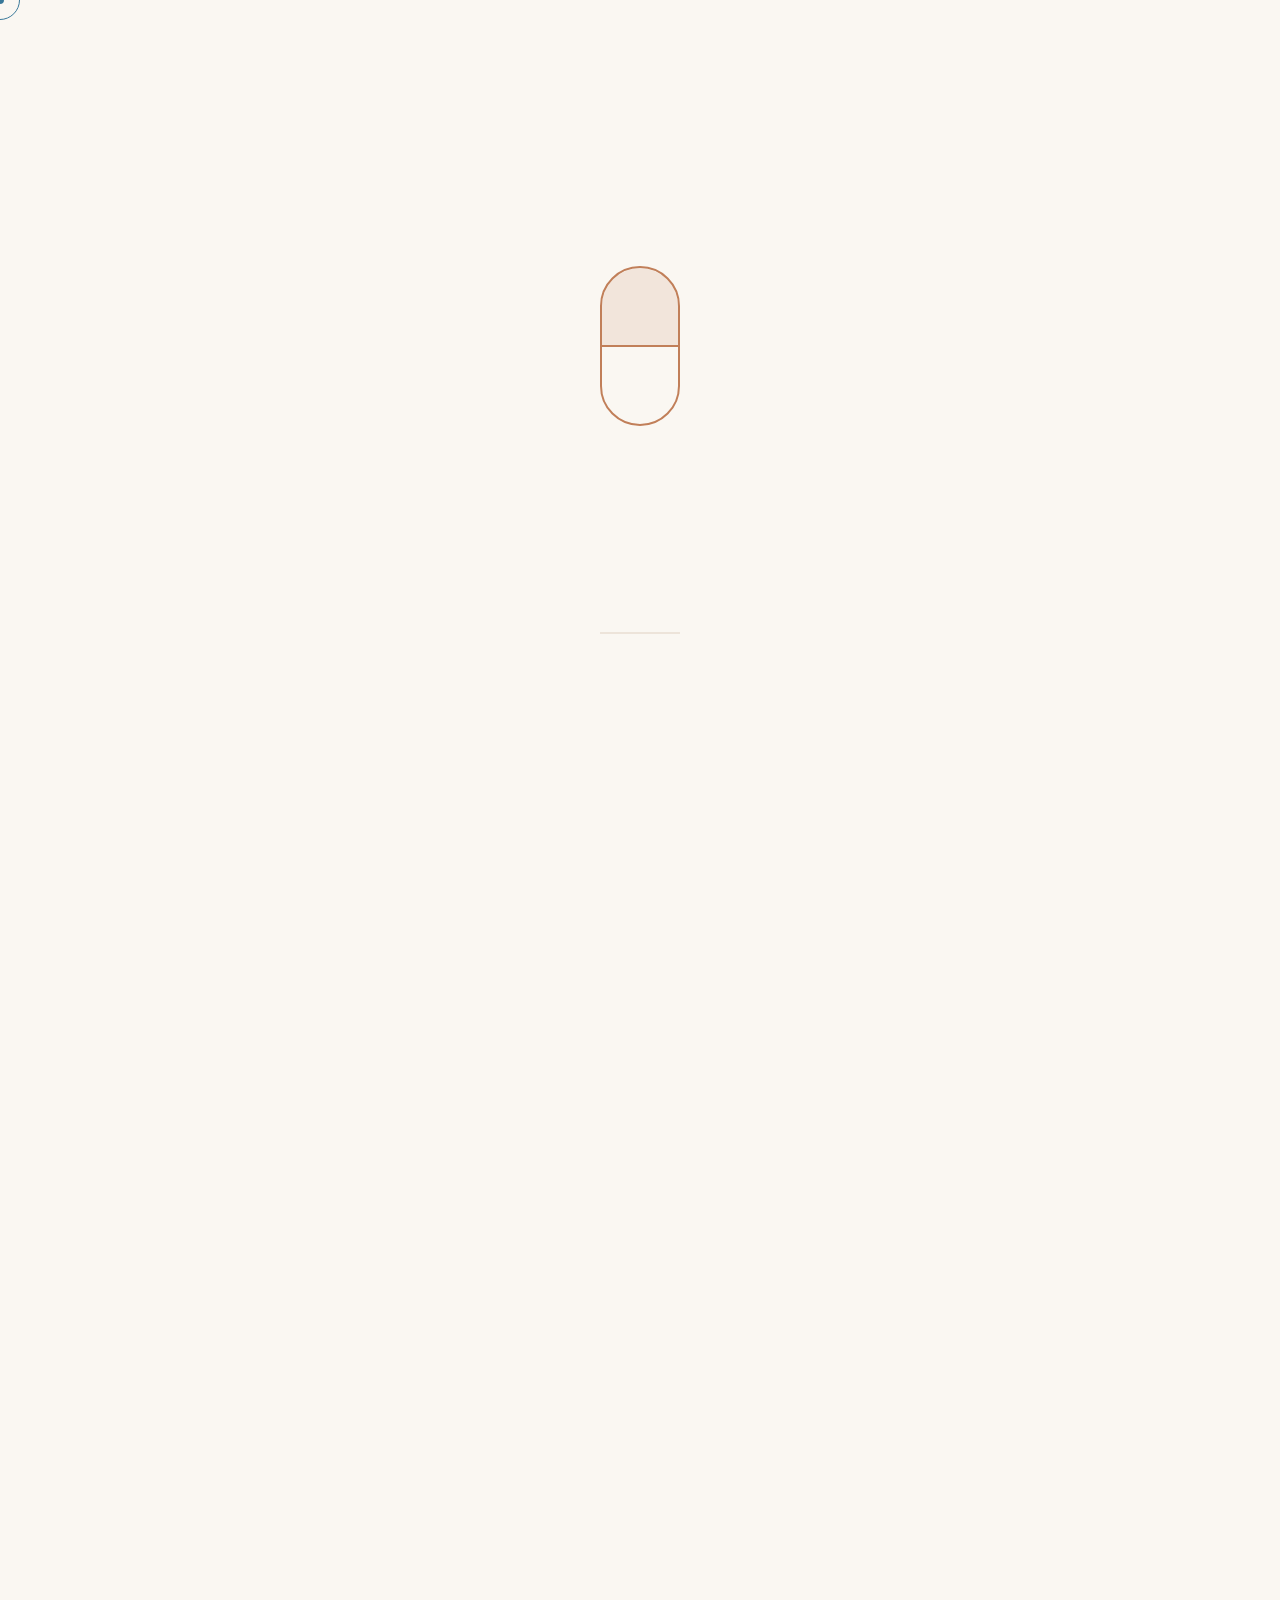
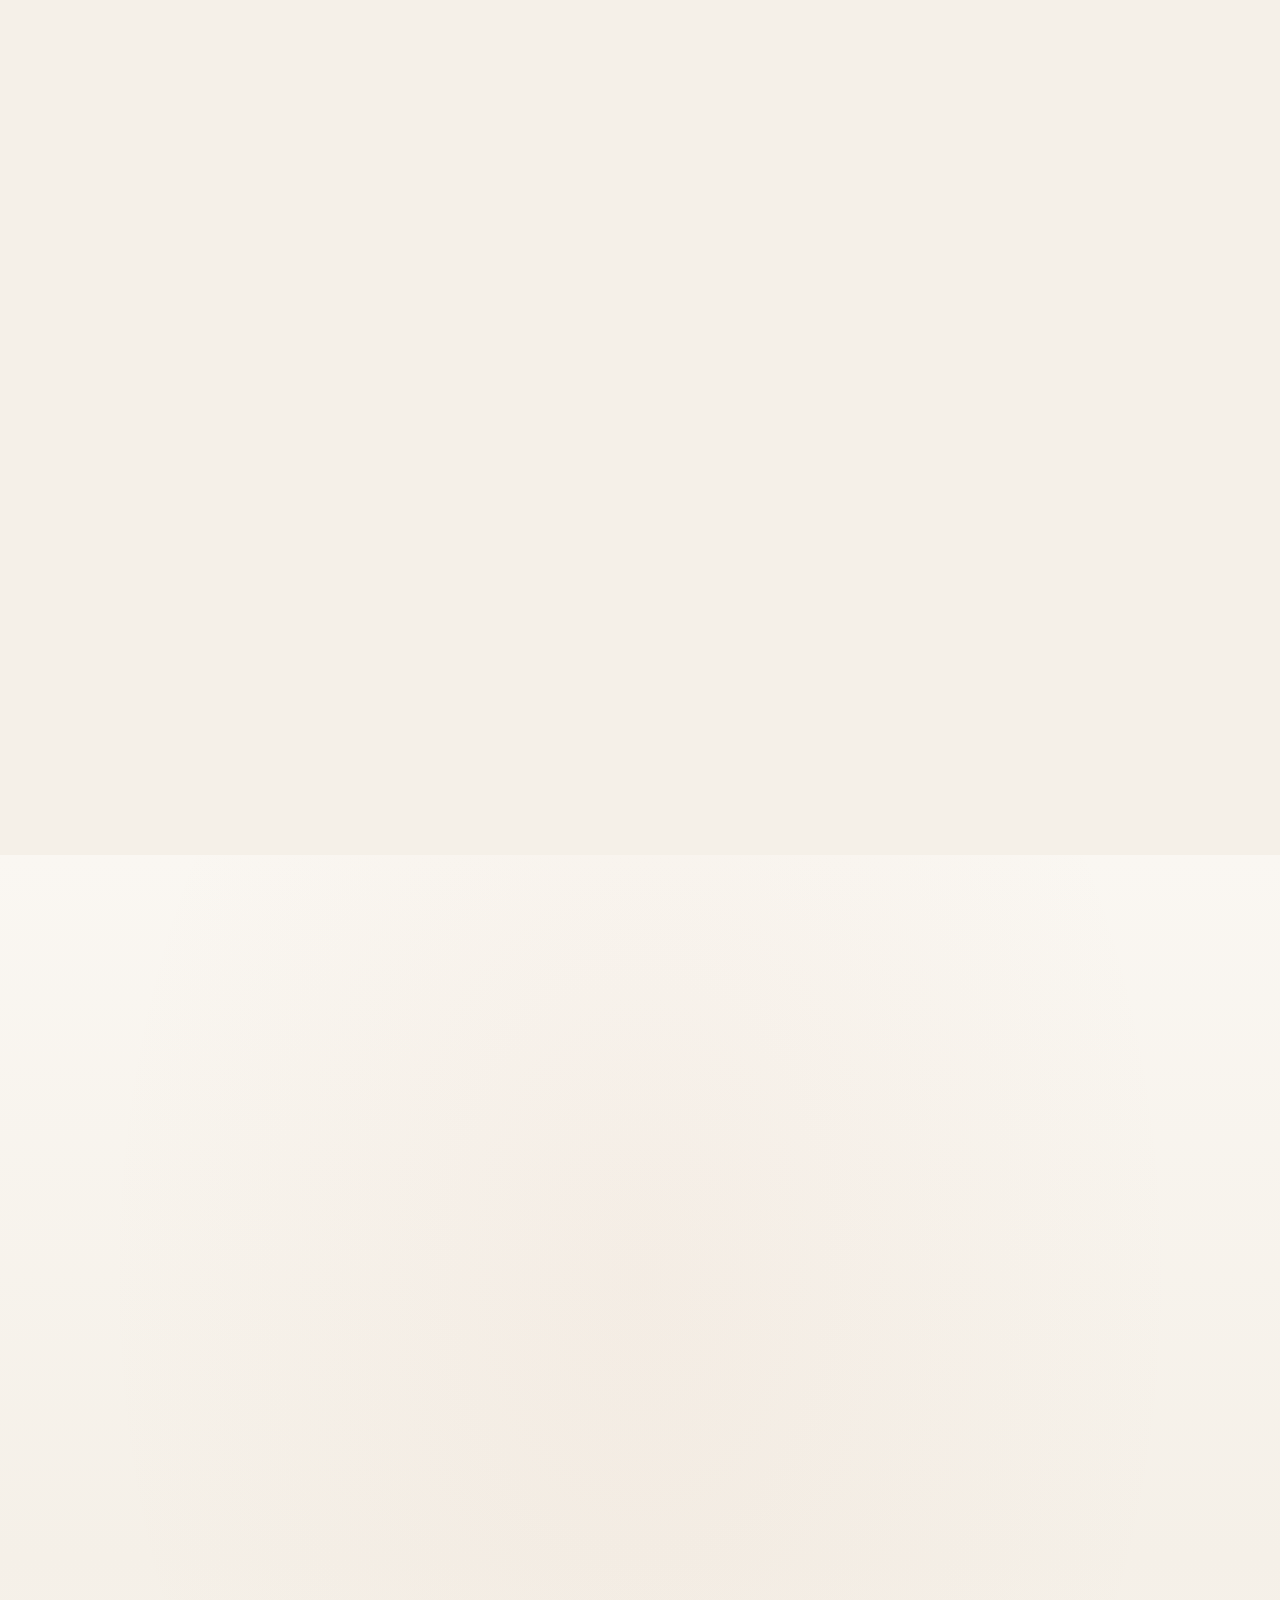
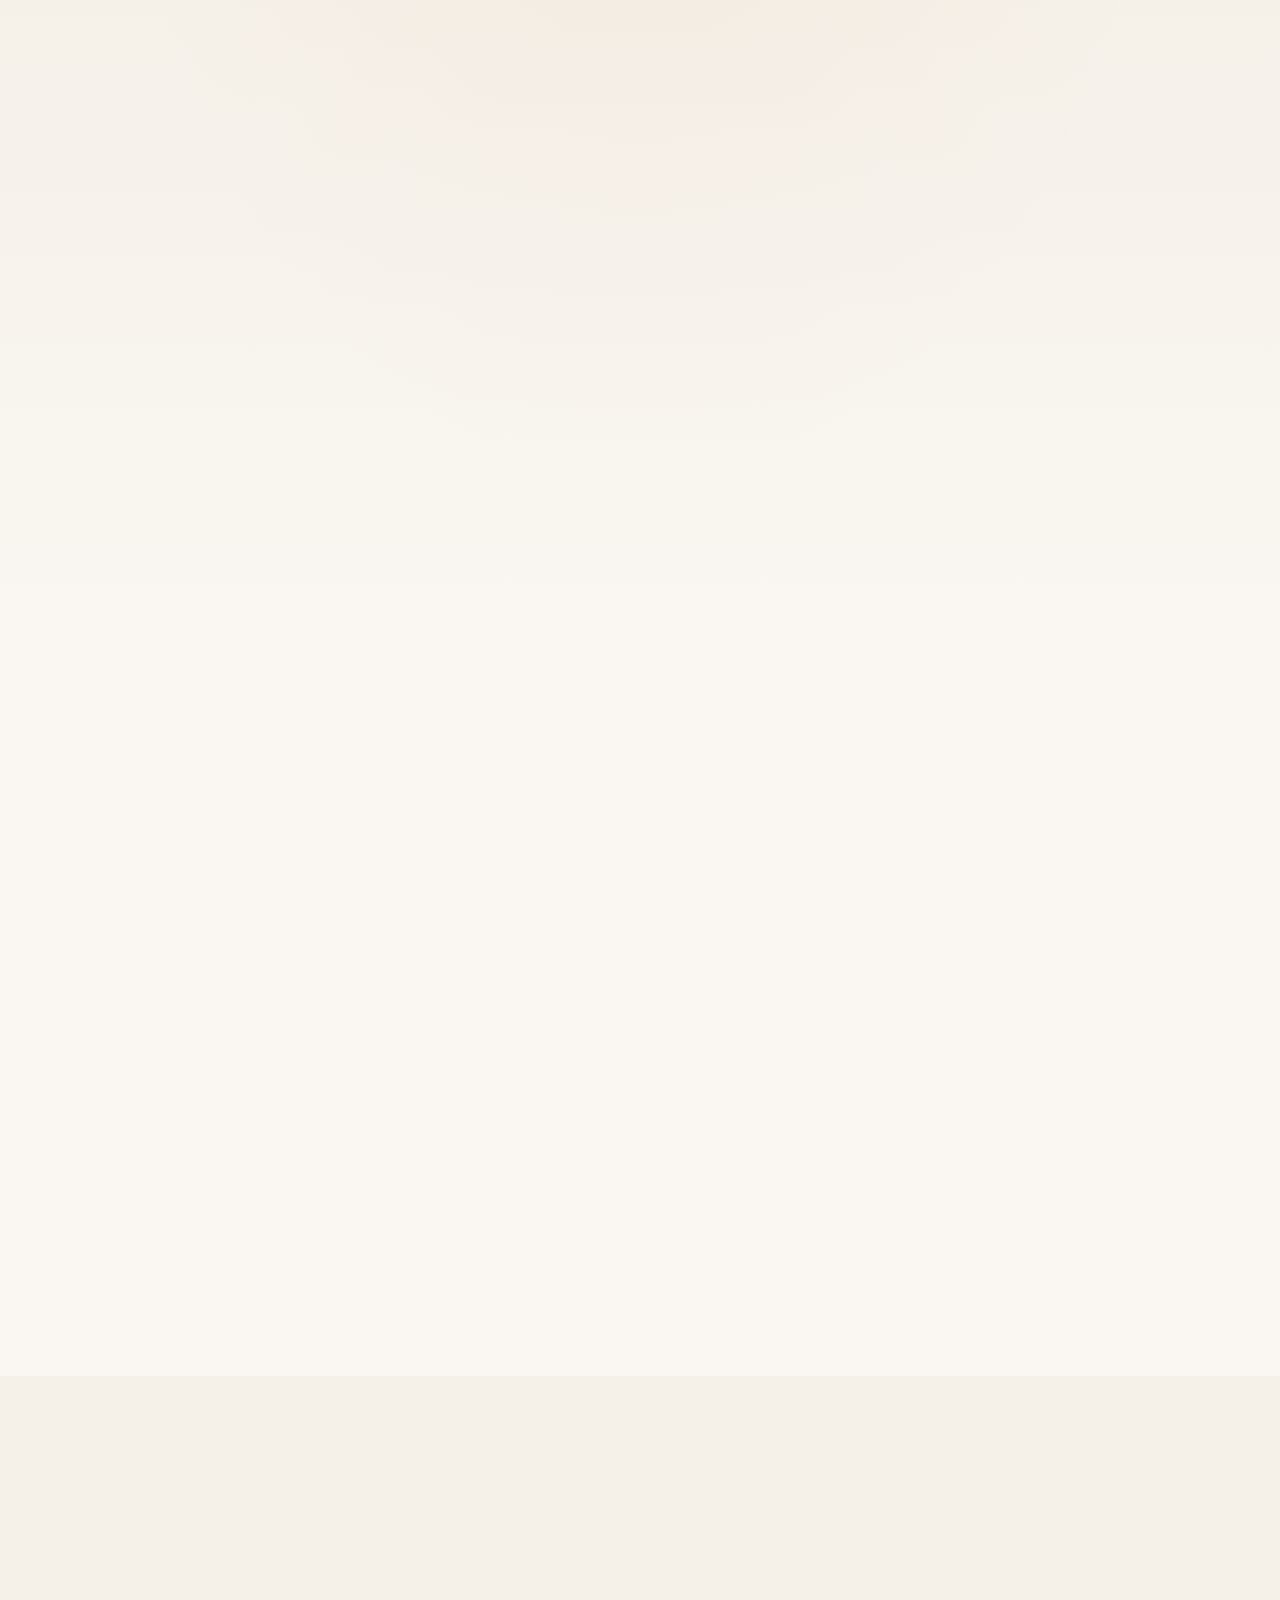
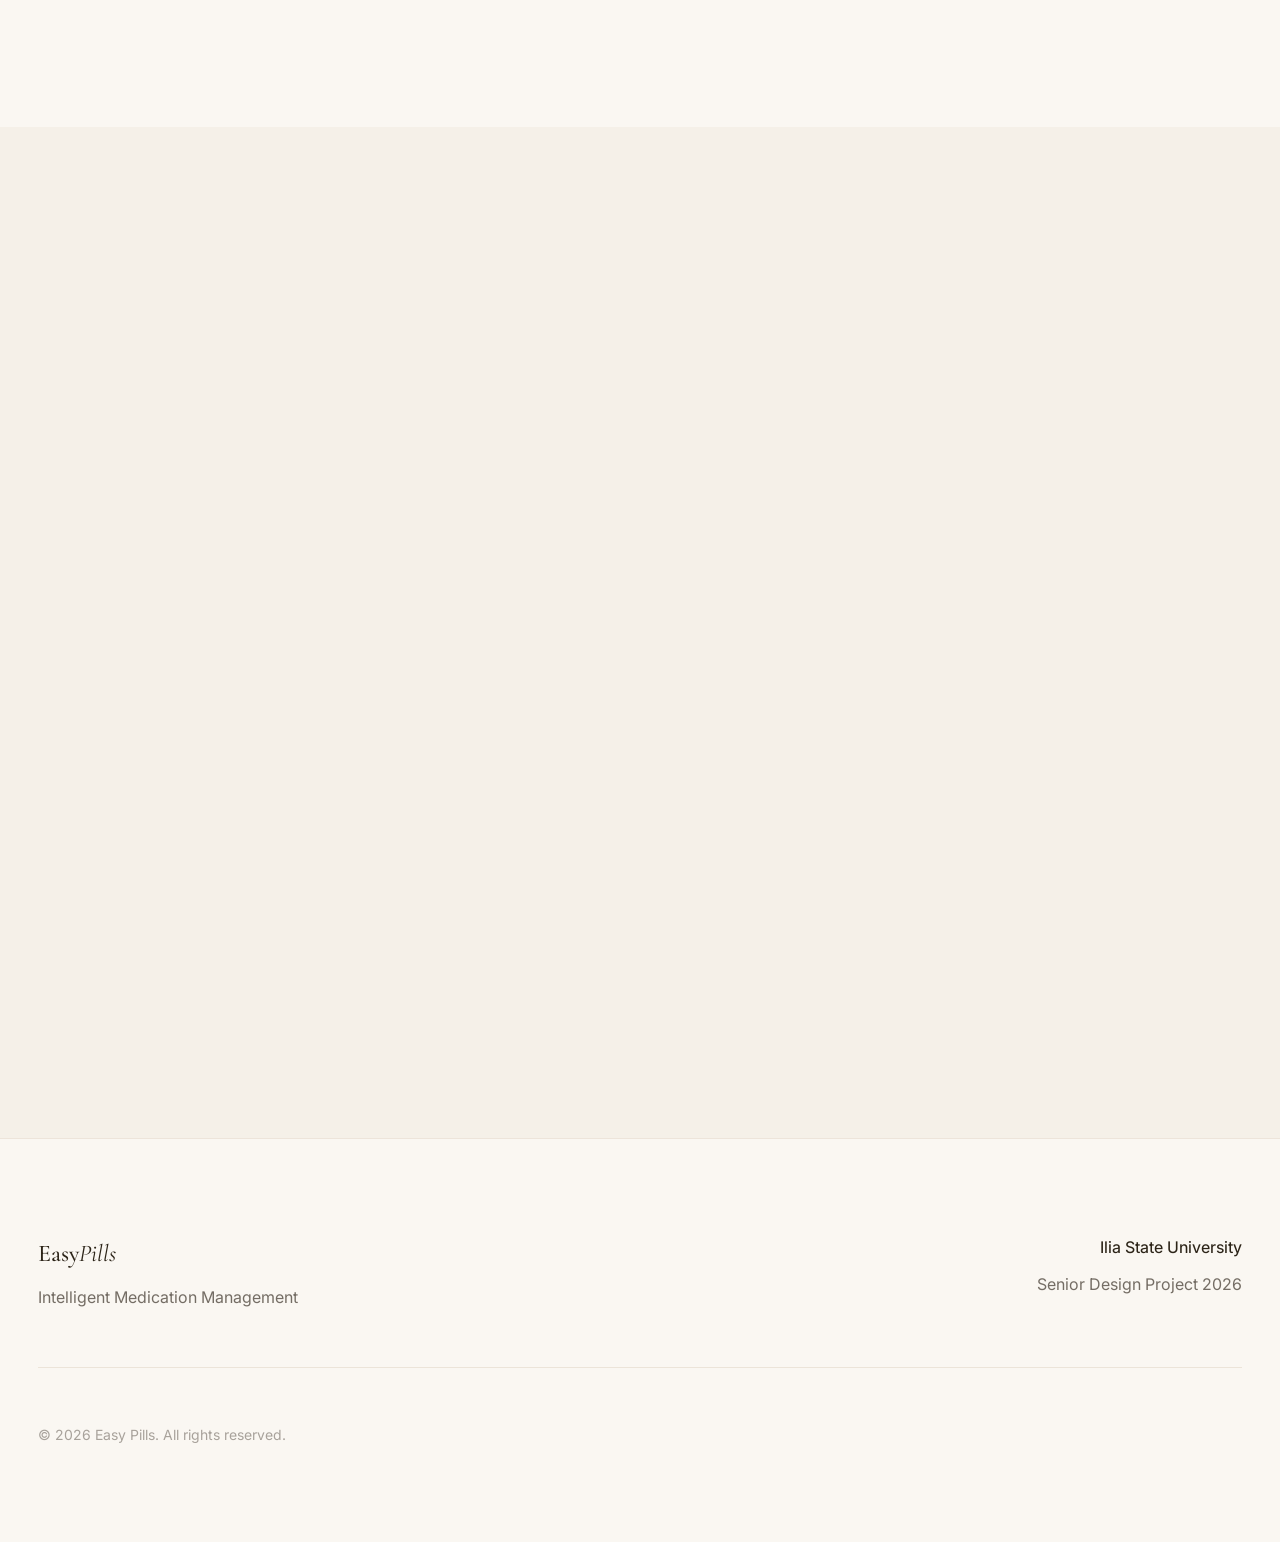
==== commit cf1942e5: "Add files via upload" ====
--- a/index.html
+++ b/index.html
@@ -26,6 +26,12 @@
     <!-- Lucide Icons -->
     <script src="https://unpkg.com/lucide@latest"></script>
     
+    <!-- Three.js for 3D Model Viewer -->
+    <script src="https://cdnjs.cloudflare.com/ajax/libs/three.js/r128/three.min.js"></script>
+    <script src="https://cdn.jsdelivr.net/npm/three@0.128.0/examples/js/controls/OrbitControls.js"></script>
+    <script src="https://cdn.jsdelivr.net/npm/three@0.128.0/examples/js/loaders/OBJLoader.js"></script>
+    <script src="https://cdn.jsdelivr.net/npm/three@0.128.0/examples/js/loaders/MTLLoader.js"></script>
+    
     <!-- Custom CSS -->
     <link rel="stylesheet" href="styles.css">
 </head>
@@ -74,6 +80,9 @@
                 </a>
                 <a href="#technology" class="nav-link" data-magnetic>
                     <span class="nav-link-text" data-en="Technology" data-ar="التقنية">Technology</span>
+                </a>
+                <a href="#device-model" class="nav-link" data-magnetic>
+                    <span class="nav-link-text" data-en="3D Model" data-ar="نموذج ثلاثي الأبعاد">3D Model</span>
                 </a>
                 <a href="#process" class="nav-link" data-magnetic>
                     <span class="nav-link-text" data-en="Process" data-ar="العملية">Process</span>
@@ -109,16 +118,20 @@
                 <span class="mobile-menu-link-number">02</span>
                 <span class="mobile-menu-link-text" data-en="Technology" data-ar="التقنية">Technology</span>
             </a>
+            <a href="#device-model" class="mobile-menu-link">
+                <span class="mobile-menu-link-number">03</span>
+                <span class="mobile-menu-link-text" data-en="3D Model" data-ar="نموذج ثلاثي الأبعاد">3D Model</span>
+            </a>
             <a href="#process" class="mobile-menu-link">
-                <span class="mobile-menu-link-number">03</span>
+                <span class="mobile-menu-link-number">04</span>
                 <span class="mobile-menu-link-text" data-en="Process" data-ar="العملية">Process</span>
             </a>
             <a href="#team" class="mobile-menu-link">
-                <span class="mobile-menu-link-number">04</span>
+                <span class="mobile-menu-link-number">05</span>
                 <span class="mobile-menu-link-text" data-en="Team" data-ar="الفريق">Team</span>
             </a>
             <a href="#contact" class="mobile-menu-link">
-                <span class="mobile-menu-link-number">05</span>
+                <span class="mobile-menu-link-number">06</span>
                 <span class="mobile-menu-link-text" data-en="Contact" data-ar="تواصل">Contact</span>
             </a>
             <button class="mobile-lang-toggle" id="mobile-lang-toggle">
@@ -282,12 +295,17 @@
                             <i data-lucide="fingerprint"></i>
                         </div>
                         <h3 class="tech-card-title" data-en="Biometric Identity" data-ar="الهوية البيومترية">Biometric Identity</h3>
-                        <p class="tech-card-text" data-en="Optical fingerprint sensor enabling multi-user authentication with 99.9% accuracy." data-ar="مستشعر بصمة ضوئي يتيح مصادقة متعددة المستخدمين بدقة 99.9٪.">
-                            Optical fingerprint sensor enabling multi-user 
-                            authentication with 99.9% accuracy.
+                        <p class="tech-card-text" 
+                            data-en="Optical fingerprint sensor enabling secure multi-user authentication." 
+                            data-ar="مستشعر بصمة ضوئي يتيح مصادقة آمنة لعدة مستخدمين.">
+                            Optical fingerprint sensor enabling secure multi-user 
+                             authentication.
                         </p>
-                        <div class="tech-card-detail" data-en="The R307 optical fingerprint module captures high-resolution images of fingerprints at 500 DPI. It stores up to 1000 fingerprint templates in onboard flash memory." data-ar="تلتقط وحدة البصمة الضوئية R307 صوراً عالية الدقة للبصمات بدقة 500 نقطة في البوصة. وتخزّن ما يصل إلى 1000 قالب بصمة في ذاكرة فلاش مدمجة.">
-                            The R307 optical fingerprint module captures high-resolution images of fingerprints at 500 DPI. It stores up to 1000 fingerprint templates in onboard flash memory.
+
+                        <div class="tech-card-detail" 
+                        data-en="The AS608 optical fingerprint module captures fingerprint images and stores up to 1000 fingerprint templates in onboard flash memory. It communicates with the ESP32 via UART to provide authorized access control." 
+                         data-ar="تقوم وحدة البصمة الضوئية AS608 بالتقاط صور البصمات وتخزين ما يصل إلى 1000 قالب بصمة في ذاكرة فلاش مدمجة. وتتواصل مع وحدة ESP32 عبر بروتوكول UART لتوفير التحكم في الوصول المصرح به.">
+                        The AS608 optical fingerprint module captures fingerprint images and stores up to 1000 fingerprint templates in onboard flash memory. It communicates with the ESP32 via UART to provide authorized access control.
                         </div>
                     </div>
 
@@ -296,12 +314,16 @@
                             <i data-lucide="cog"></i>
                         </div>
                         <h3 class="tech-card-title" data-en="Robotic Dispensing" data-ar="التوزيع الروبوتي">Robotic Dispensing</h3>
-                        <p class="tech-card-text" data-en="NEMA-17 stepper motors provide precise rotational control for exact dosage delivery." data-ar="توفر محركات NEMA-17 الخطوية تحكماً دورانياً دقيقاً لتوصيل الجرعة بدقة متناهية.">
-                            NEMA-17 stepper motors provide precise rotational 
-                            control for exact dosage delivery.
+                        <p class="tech-card-text" 
+                            data-en="28BYJ-48 stepper motors provide precise rotational control for accurate pill positioning and dispensing." 
+                            data-ar="توفر محركات 28BYJ-48 الخطوية تحكماً دورانياً دقيقاً لتحديد موضع الدواء وتوزيعه بدقة.">
+                            28BYJ-48 stepper motors provide precise rotational 
+                            control for accurate pill positioning and dispensing.
                         </p>
-                        <div class="tech-card-detail" data-en="Each NEMA-17 motor delivers 0.45 N·m of holding torque with 1.8° step resolution (200 steps/revolution)." data-ar="يوفر كل محرك NEMA-17 عزم دوران ثابت بقوة 0.45 نيوتن متر مع دقة خطوة 1.8 درجة (200 خطوة/دورة).">
-                            Each NEMA-17 motor delivers 0.45 N·m of holding torque with 1.8° step resolution (200 steps/revolution).
+                        <div class="tech-card-detail" 
+                            data-en="Two 28BYJ-48 stepper motors are controlled by the ESP32 through ULN2003 driver boards. Each motor provides 4096 steps per revolution with gear reduction, enabling accurate positioning of the medication compartments and controlled pill release." 
+                            data-ar="يتم التحكم في محركين خطويين من نوع 28BYJ-48 بواسطة وحدة ESP32 عبر لوحات تشغيل ULN2003. ويوفر كل محرك 4096 خطوة في كل دورة بفضل نظام التروس، مما يسمح بتحديد موضع حجرات الدواء بدقة والتحكم في إخراج الحبوب.">
+                            Two 28BYJ-48 stepper motors are controlled by the ESP32 through ULN2003 driver boards. Each motor provides 4096 steps per revolution with gear reduction, enabling accurate positioning of the medication compartments and controlled pill release.
                         </div>
                     </div>
 
@@ -310,12 +332,12 @@
                             <i data-lucide="cloud"></i>
                         </div>
                         <h3 class="tech-card-title" data-en="Cloud Infrastructure" data-ar="البنية السحابية">Cloud Infrastructure</h3>
-                        <p class="tech-card-text" data-en="Firebase Realtime Database integration for instant synchronization of logs and schedules." data-ar="تكامل مع قاعدة بيانات Firebase للمزامنة الفورية للسجلات والجداول الزمنية.">
-                            Firebase Realtime Database integration for instant 
-                            synchronization of logs and schedules.
+                        <p class="tech-card-text" data-en="Firebase Firestore integration for secure synchronization of medication logs and schedules." data-ar="تكامل مع Firebase Firestore للمزامنة الآمنة لسجلات الأدوية والجداول الزمنية.">
+                            Firebase Firestore integration for secure 
+                            synchronization of medication logs and schedules.
                         </p>
-                        <div class="tech-card-detail" data-en="The cloud backend leverages Firebase Realtime Database for sub-100ms data synchronization across all connected devices." data-ar="تستفيد الواجهة الخلفية السحابية من Firebase لمزامنة البيانات في أقل من 100 مللي ثانية عبر جميع الأجهزة المتصلة.">
-                            The cloud backend leverages Firebase Realtime Database for sub-100ms data synchronization across all connected devices.
+                        <div class="tech-card-detail" data-en="The cloud backend uses Firebase Firestore as the primary database platform to synchronize medication schedules, dispensing logs, and user data between the device, mobile application, and doctor monitoring portal." data-ar="تستخدم الواجهة الخلفية السحابية Firebase Firestore كمنصة قاعدة البيانات الأساسية لمزامنة جداول الأدوية وسجلات التوزيع وبيانات المستخدم بين الجهاز وتطبيق الهاتف المحمول وبوابة مراقبة الطبيب.">
+                            The cloud backend uses Firebase Firestore as the primary database platform to synchronize medication schedules, dispensing logs, and user data between the device, mobile application, and doctor monitoring portal.
                         </div>
                     </div>
 
@@ -324,12 +346,12 @@
                             <i data-lucide="lock"></i>
                         </div>
                         <h3 class="tech-card-title" data-en="Security Protocols" data-ar="بروتوكولات الأمان">Security Protocols</h3>
-                        <p class="tech-card-text" data-en="Physical chassis reinforcement combined with digital locking mechanisms." data-ar="تعزيز الهيكل المادي مع آليات قفل رقمية متقدمة.">
-                            Physical chassis reinforcement combined with 
-                            digital locking mechanisms.
+                        <p class="tech-card-text" data-en="Digital locking mechanisms combined with biometric and password-based access control." data-ar="آليات قفل رقمية مجتمعة مع التحكم في الوصول البيومتري والقائم على كلمة المرور.">
+                            Digital locking mechanisms combined with biometric 
+                            and password-based access control.
                         </p>
-                        <div class="tech-card-detail" data-en="The enclosure features a 3mm aluminum chassis with tamper-evident seals and TLS 1.3 encryption." data-ar="يتميز الغلاف بهيكل من الألمنيوم بسماكة 3 مم مع أختام مقاومة للعبث وتشفير TLS 1.3.">
-                            The enclosure features a 3mm aluminum chassis with tamper-evident seals and TLS 1.3 encryption.
+                        <div class="tech-card-detail" data-en="The system uses fingerprint authentication and a password-protected electric lock to prevent unauthorized access. The access code changes every 12 or 24 hours and is sent to the owner, providing an additional layer of physical security." data-ar="يستخدم النظام المصادقة بالبصمة وقفل كهربائي محمي بكلمة مرور لمنع الوصول غير المصرح به. يتغير رمز الوصول كل 12 أو 24 ساعة ويُرسل إلى المالك، مما يوفر طبقة إضافية من الأمان المادي.">
+                            The system uses fingerprint authentication and a password-protected electric lock to prevent unauthorized access. The access code changes every 12 or 24 hours and is sent to the owner, providing an additional layer of physical security.
                         </div>
                     </div>
 
@@ -342,8 +364,8 @@
                             Local audiovisual alerts synchronized with 
                             mobile push notifications.
                         </p>
-                        <div class="tech-card-detail" data-en="The notification system combines a piezoelectric buzzer for audio alerts with RGB LED strips for visual indication." data-ar="يجمع نظام الإشعارات بين صفارة كهرضغطية للتنبيهات الصوتية وشرائط LED RGB للإشارة المرئية.">
-                            The notification system combines a piezoelectric buzzer for audio alerts with RGB LED strips for visual indication.
+                        <div class="tech-card-detail" data-en="The notification system combines an active buzzer for audio alerts with LED status indicators for visual notifications." data-ar="يجمع نظام الإشعارات بين صفارة نشطة للتنبيهات الصوتية ومؤشرات LED للحالة للإشعارات المرئية.">
+                            The notification system combines an active buzzer for audio alerts with LED status indicators for visual notifications.
                         </div>
                     </div>
 
@@ -352,13 +374,47 @@
                             <i data-lucide="calendar-clock"></i>
                         </div>
                         <h3 class="tech-card-title" data-en="Inventory Intelligence" data-ar="ذكاء المخزون">Inventory Intelligence</h3>
-                        <p class="tech-card-text" data-en="Automated tracking of remaining pill counts and expiration dates." data-ar="تتبع آلي للكمية المتبقية من الحبوب وتواريخ انتهاء الصلاحية.">
-                            Automated tracking of remaining pill counts 
-                            and expiration dates.
+                        <p class="tech-card-text" data-en="Automated tracking of dispensed doses and expiration dates through cloud logging." data-ar="تتبع آلي للجرعات الموزعة وتواريخ انتهاء الصلاحية من خلال التسجيل السحابي.">
+                            Automated tracking of dispensed doses and expiration 
+                            dates through cloud logging.
                         </p>
-                        <div class="tech-card-detail" data-en="Load cells beneath each compartment measure medication weight with 0.1g precision, automatically calculating remaining doses." data-ar="تقيس خلايا الحمل أسفل كل حجرة وزن الدواء بدقة 0.1 جرام، محسوبة تلقائياً الجرعات المتبقية.">
-                            Load cells beneath each compartment measure medication weight with 0.1g precision, automatically calculating remaining doses.
-                        </div>
+                        <div class="tech-card-detail" data-en="The system tracks medication dispensing events and expiration dates using cloud-based logs. Each dispensing operation is recorded with the medication type, quantity, and timestamp to monitor adherence and inventory status." data-ar="يتتبع النظام أحداث توزيع الأدوية وتواريخ انتهاء الصلاحية باستخدام السجلات السحابية. يتم تسجيل كل عملية توزيع مع نوع الدواء والكمية والطابع الزمني لمراقبة الالتزام وحالة المخزون.">
+                            The system tracks medication dispensing events and expiration dates using cloud-based logs. Each dispensing operation is recorded with the medication type, quantity, and timestamp to monitor adherence and inventory status.
+                        </div>
+                    </div>
+                </div>
+            </div>
+        </section>
+
+        <!-- 3D Model Viewer Section -->
+        <section class="section model-section" id="device-model">
+            <div class="container">
+                <div class="section-header section-header-full">
+                    <span class="section-number" data-reveal>02.5</span>
+                    <h2 class="section-title-large" data-reveal data-en="Interactive Device Model" data-ar="نموذج الجهاز التفاعلي">
+                        Interactive <span class="italic">Device Model</span>
+                    </h2>
+                    <p class="section-description" data-reveal data-en="Explore the Easy Pills device in 3D. Click and drag to rotate, scroll to zoom." data-ar="استكشف جهاز إيزي بيلز ثلاثي الأبعاد. انقر واسحب للتدوير، ومرر للتكبير.">
+                        Explore the Easy Pills device in 3D. Click and drag to rotate, scroll to zoom.
+                    </p>
+                </div>
+
+                <div class="model-viewer-container" data-reveal>
+                    <div class="model-viewer" id="model-viewer">
+                        <div class="model-loading" id="model-loading">
+                            <div class="model-loading-spinner"></div>
+                            <span data-en="Loading 3D Model..." data-ar="جاري تحميل النموذج...">Loading 3D Model...</span>
+                        </div>
+                    </div>
+                    <div class="model-controls">
+                        <button class="model-control-btn" id="reset-view" data-magnetic aria-label="Reset view">
+                            <i data-lucide="rotate-ccw"></i>
+                            <span data-en="Reset View" data-ar="إعادة ضبط">Reset View</span>
+                        </button>
+                        <button class="model-control-btn" id="auto-rotate-toggle" data-magnetic aria-label="Toggle auto-rotate">
+                            <i data-lucide="refresh-cw"></i>
+                            <span data-en="Auto Rotate" data-ar="دوران تلقائي">Auto Rotate</span>
+                        </button>
                     </div>
                 </div>
             </div>
@@ -458,8 +514,8 @@
                                 </div>
                                 <div class="stack-item-content">
                                     <h4 class="stack-item-title" data-en="Embedded Hardware" data-ar="الأجهزة المدمجة">Embedded Hardware</h4>
-                                    <p class="stack-item-text" data-en="ESP32 MCU • NEMA-17 Steppers • Optical Fingerprint Sensor • I2C LCD Integration" data-ar="متحكم ESP32 • محركات خطوية NEMA-17 • مستشعر بصمة ضوئي • تكامل شاشة I2C LCD">
-                                        ESP32 MCU • NEMA-17 Steppers • Optical Fingerprint Sensor • I2C LCD Integration
+                                    <p class="stack-item-text" data-en="ESP32 MCU • 28BYJ-48 Stepper Motors • AS608 Fingerprint Sensor • TM1637 4-Digit Display" data-ar="متحكم ESP32 • محركات خطوية 28BYJ-48 • مستشعر بصمة AS608 • شاشة TM1637 رباعية الأرقام">
+                                        ESP32 MCU • 28BYJ-48 Stepper Motors • AS608 Fingerprint Sensor • TM1637 4-Digit Display
                                     </p>
                                 </div>
                             </div>
@@ -526,7 +582,7 @@
                             <div class="team-bar-content">
                                 <span class="team-bar-number">01</span>
                                 <h3 class="team-bar-name" data-en="Giorgi Berikashvili" data-ar="جيورجي بيريكاشفيلي">Giorgi Berikashvili</h3>
-                                <span class="team-bar-role" data-en="Hardware Engineering" data-ar="هندسة الأجهزة">Hardware Engineering</span>
+                                <span class="team-bar-role" data-en="Hardware Engineering" data-ar="هندسة الأجهزة">Hardware & Backend Engineer</span>
                             </div>
                         </div>
                         <div class="team-bar team-bar-2" data-member="teodore">
@@ -534,7 +590,7 @@
                             <div class="team-bar-content">
                                 <span class="team-bar-number">02</span>
                                 <h3 class="team-bar-name" data-en="Teodore Gelashvili" data-ar="تيودور غيلاشفيلي">Teodore Gelashvili</h3>
-                                <span class="team-bar-role" data-en="Firmware Development" data-ar="تطوير البرنامج الثابت">Firmware Development</span>
+                                <span class="team-bar-role" data-en="Firmware Development" data-ar="تطوير البرنامج الثابت">Firmware & Systems Engineer</span>
                             </div>
                         </div>
                         <div class="team-bar team-bar-3" data-member="yousef">
@@ -542,7 +598,7 @@
                             <div class="team-bar-content">
                                 <span class="team-bar-number">03</span>
                                 <h3 class="team-bar-name" data-en="Yousef Maher" data-ar="يوسف ماهر">Yousef Maher</h3>
-                                <span class="team-bar-role" data-en="Cloud Architecture" data-ar="هندسة السحابة">Cloud Architecture</span>
+                                <span class="team-bar-role" data-en="Cloud Architecture" data-ar="هندسة السحابة">Cloud & Integration Engineer</span>
                             </div>
                         </div>
                         <div class="team-bar team-bar-4" data-member="rayan">
@@ -550,7 +606,7 @@
                             <div class="team-bar-content">
                                 <span class="team-bar-number">04</span>
                                 <h3 class="team-bar-name" data-en="Rayan Jalwan" data-ar="ريان جلوان">Rayan Jalwan</h3>
-                                <span class="team-bar-role" data-en="Mobile Application" data-ar="تطبيق الهاتف">Mobile Application</span>
+                                <span class="team-bar-role" data-en="Mobile Application" data-ar="تطبيق الهاتف">Mobile Application Developer</span>
                             </div>
                         </div>
                     </div>
@@ -583,7 +639,7 @@
                                 </div>
                                 <div class="contact-detail-content">
                                     <span class="contact-detail-label" data-en="Email Us" data-ar="راسلنا">Email Us</span>
-                                    <a href="mailto:team@easypills.io" class="contact-detail-value">team@easypills.io</a>
+                                    <a href="mailto:yousefmaher.1@iliauni.edu.ge" class="contact-detail-value">yousefmaher.1@iliauni.edu.ge</a>
                                 </div>
                             </div>
                             <div class="contact-detail" data-reveal>
--- a/styles.css
+++ b/styles.css
@@ -3323,3 +3323,305 @@
         height: 18px;
     }
 }
+
+/* =====================================================
+   3D MODEL VIEWER SECTION - Professional Grade
+   ===================================================== */
+
+.model-section {
+    background: linear-gradient(180deg, var(--color-bg) 0%, var(--color-bg-alt) 50%, var(--color-bg) 100%);
+    position: relative;
+    overflow: hidden;
+}
+
+.model-section::before {
+    content: '';
+    position: absolute;
+    top: 0;
+    left: 0;
+    right: 0;
+    bottom: 0;
+    background: radial-gradient(ellipse at 50% 30%, rgba(193, 127, 89, 0.05) 0%, transparent 60%);
+    pointer-events: none;
+}
+
+.model-viewer-container {
+    display: flex;
+    flex-direction: column;
+    gap: var(--space-lg);
+    margin-top: var(--space-xl);
+    position: relative;
+}
+
+.model-viewer {
+    width: 100%;
+    height: 500px;
+    background: 
+        radial-gradient(ellipse at 50% 0%, rgba(255, 255, 255, 0.8) 0%, transparent 50%),
+        radial-gradient(ellipse at 50% 100%, rgba(193, 127, 89, 0.08) 0%, transparent 40%),
+        linear-gradient(180deg, var(--color-surface) 0%, var(--color-bg-soft) 100%);
+    border-radius: var(--radius-xl);
+    border: 1px solid var(--color-border);
+    position: relative;
+    overflow: hidden;
+    cursor: grab;
+    box-shadow: 
+        0 4px 20px rgba(139, 90, 43, 0.08),
+        0 8px 40px rgba(139, 90, 43, 0.05),
+        0 20px 60px rgba(139, 90, 43, 0.03),
+        inset 0 1px 0 rgba(255, 255, 255, 0.8),
+        inset 0 -1px 0 rgba(139, 90, 43, 0.05);
+    transition: box-shadow var(--duration-medium) var(--ease-out-expo);
+}
+
+.model-viewer:hover {
+    box-shadow: 
+        0 8px 30px rgba(139, 90, 43, 0.12),
+        0 16px 50px rgba(139, 90, 43, 0.08),
+        0 30px 80px rgba(139, 90, 43, 0.05),
+        inset 0 1px 0 rgba(255, 255, 255, 0.8),
+        inset 0 -1px 0 rgba(139, 90, 43, 0.05);
+}
+
+.model-viewer:active {
+    cursor: grabbing;
+}
+
+.model-viewer canvas {
+    width: 100% !important;
+    height: 100% !important;
+    display: block;
+    touch-action: none;
+}
+
+/* Interaction hint overlay */
+.model-viewer::after {
+    content: '';
+    position: absolute;
+    bottom: var(--space-md);
+    left: 50%;
+    transform: translateX(-50%);
+    padding: var(--space-xs) var(--space-md);
+    background: rgba(44, 36, 24, 0.7);
+    backdrop-filter: blur(10px);
+    -webkit-backdrop-filter: blur(10px);
+    border-radius: var(--radius-full);
+    color: var(--color-bg);
+    font-family: var(--font-body);
+    font-size: var(--fs-xs);
+    font-weight: 500;
+    letter-spacing: 0.02em;
+    opacity: 0;
+    transition: opacity var(--duration-fast) var(--ease-out-expo);
+    pointer-events: none;
+    z-index: 5;
+}
+
+.model-viewer:not(:active)::after {
+    content: 'Drag to rotate • Scroll to zoom • Double-click to reset';
+}
+
+[dir="rtl"] .model-viewer:not(:active)::after {
+    content: 'اسحب للتدوير • مرر للتكبير • انقر مرتين للإعادة';
+}
+
+.model-viewer:hover::after {
+    opacity: 1;
+}
+
+.model-viewer:active::after {
+    opacity: 0;
+}
+
+@media (min-width: 768px) {
+    .model-viewer {
+        height: 600px;
+    }
+}
+
+@media (min-width: 1024px) {
+    .model-viewer {
+        height: 700px;
+    }
+}
+
+/* Hide hint on touch devices after first interaction */
+@media (hover: none) {
+    .model-viewer::after {
+        display: none;
+    }
+}
+
+/* Loading State */
+.model-loading {
+    position: absolute;
+    top: 50%;
+    left: 50%;
+    transform: translate(-50%, -50%);
+    display: flex;
+    flex-direction: column;
+    align-items: center;
+    gap: var(--space-md);
+    color: var(--color-text-muted);
+    font-family: var(--font-body);
+    font-size: var(--fs-sm);
+    z-index: 10;
+    transition: opacity var(--duration-medium) var(--ease-out-expo);
+}
+
+.model-loading.hidden {
+    display: none;
+    opacity: 0;
+}
+
+.model-loading-spinner {
+    width: 56px;
+    height: 56px;
+    border: 3px solid var(--color-border);
+    border-top-color: var(--color-accent);
+    border-radius: 50%;
+    animation: model-spin 1s cubic-bezier(0.5, 0, 0.5, 1) infinite;
+    box-shadow: 
+        0 0 20px rgba(193, 127, 89, 0.2),
+        inset 0 0 10px rgba(193, 127, 89, 0.1);
+}
+
+@keyframes model-spin {
+    0% {
+        transform: rotate(0deg);
+    }
+    100% {
+        transform: rotate(360deg);
+    }
+}
+
+/* Model Controls */
+.model-controls {
+    display: flex;
+    justify-content: center;
+    gap: var(--space-md);
+    flex-wrap: wrap;
+    padding: var(--space-sm) 0;
+}
+
+.model-control-btn {
+    display: inline-flex;
+    align-items: center;
+    gap: var(--space-xs);
+    padding: var(--space-sm) var(--space-lg);
+    background: var(--color-surface);
+    border: 1px solid var(--color-border);
+    border-radius: var(--radius-full);
+    color: var(--color-text);
+    font-family: var(--font-body);
+    font-size: var(--fs-sm);
+    font-weight: 500;
+    cursor: pointer;
+    transition: 
+        all var(--duration-fast) var(--ease-out-expo),
+        transform 0.2s var(--ease-out-expo);
+    box-shadow: 
+        0 2px 8px rgba(139, 90, 43, 0.06),
+        inset 0 1px 0 rgba(255, 255, 255, 0.8);
+}
+
+.model-control-btn:hover {
+    background: var(--color-accent);
+    color: var(--color-bg);
+    border-color: var(--color-accent);
+    transform: translateY(-3px);
+    box-shadow: 
+        0 6px 20px rgba(193, 127, 89, 0.35),
+        0 3px 10px rgba(193, 127, 89, 0.2);
+}
+
+.model-control-btn:active {
+    transform: translateY(-1px);
+    box-shadow: 
+        0 3px 12px rgba(193, 127, 89, 0.3),
+        0 1px 6px rgba(193, 127, 89, 0.15);
+}
+
+.model-control-btn.active {
+    background: var(--color-accent);
+    color: var(--color-bg);
+    border-color: var(--color-accent);
+    box-shadow: 
+        0 4px 16px rgba(193, 127, 89, 0.3),
+        inset 0 1px 0 rgba(255, 255, 255, 0.2);
+}
+
+.model-control-btn.active::before {
+    content: '';
+    position: absolute;
+    top: 50%;
+    left: 50%;
+    width: 120%;
+    height: 120%;
+    transform: translate(-50%, -50%);
+    background: radial-gradient(circle, rgba(193, 127, 89, 0.2) 0%, transparent 70%);
+    border-radius: 50%;
+    animation: pulse-glow 2s ease-in-out infinite;
+    pointer-events: none;
+    z-index: -1;
+}
+
+@keyframes pulse-glow {
+    0%, 100% {
+        opacity: 0.5;
+        transform: translate(-50%, -50%) scale(1);
+    }
+    50% {
+        opacity: 1;
+        transform: translate(-50%, -50%) scale(1.1);
+    }
+}
+
+.model-control-btn i,
+.model-control-btn svg {
+    width: 18px;
+    height: 18px;
+    transition: transform var(--duration-fast) var(--ease-out-expo);
+}
+
+.model-control-btn:hover i,
+.model-control-btn:hover svg {
+    transform: rotate(15deg);
+}
+
+.model-control-btn.active i,
+.model-control-btn.active svg {
+    animation: rotate-icon 2s linear infinite;
+}
+
+@keyframes rotate-icon {
+    from {
+        transform: rotate(0deg);
+    }
+    to {
+        transform: rotate(360deg);
+    }
+}
+
+/* RTL Support */
+[dir="rtl"] .model-control-btn {
+    flex-direction: row-reverse;
+}
+
+/* Mobile adjustments */
+@media (max-width: 767px) {
+    .model-controls {
+        gap: var(--space-sm);
+    }
+    
+    .model-control-btn {
+        padding: var(--space-xs) var(--space-md);
+        font-size: var(--fs-xs);
+    }
+    
+    .model-control-btn i,
+    .model-control-btn svg {
+        width: 16px;
+        height: 16px;
+    }
+}
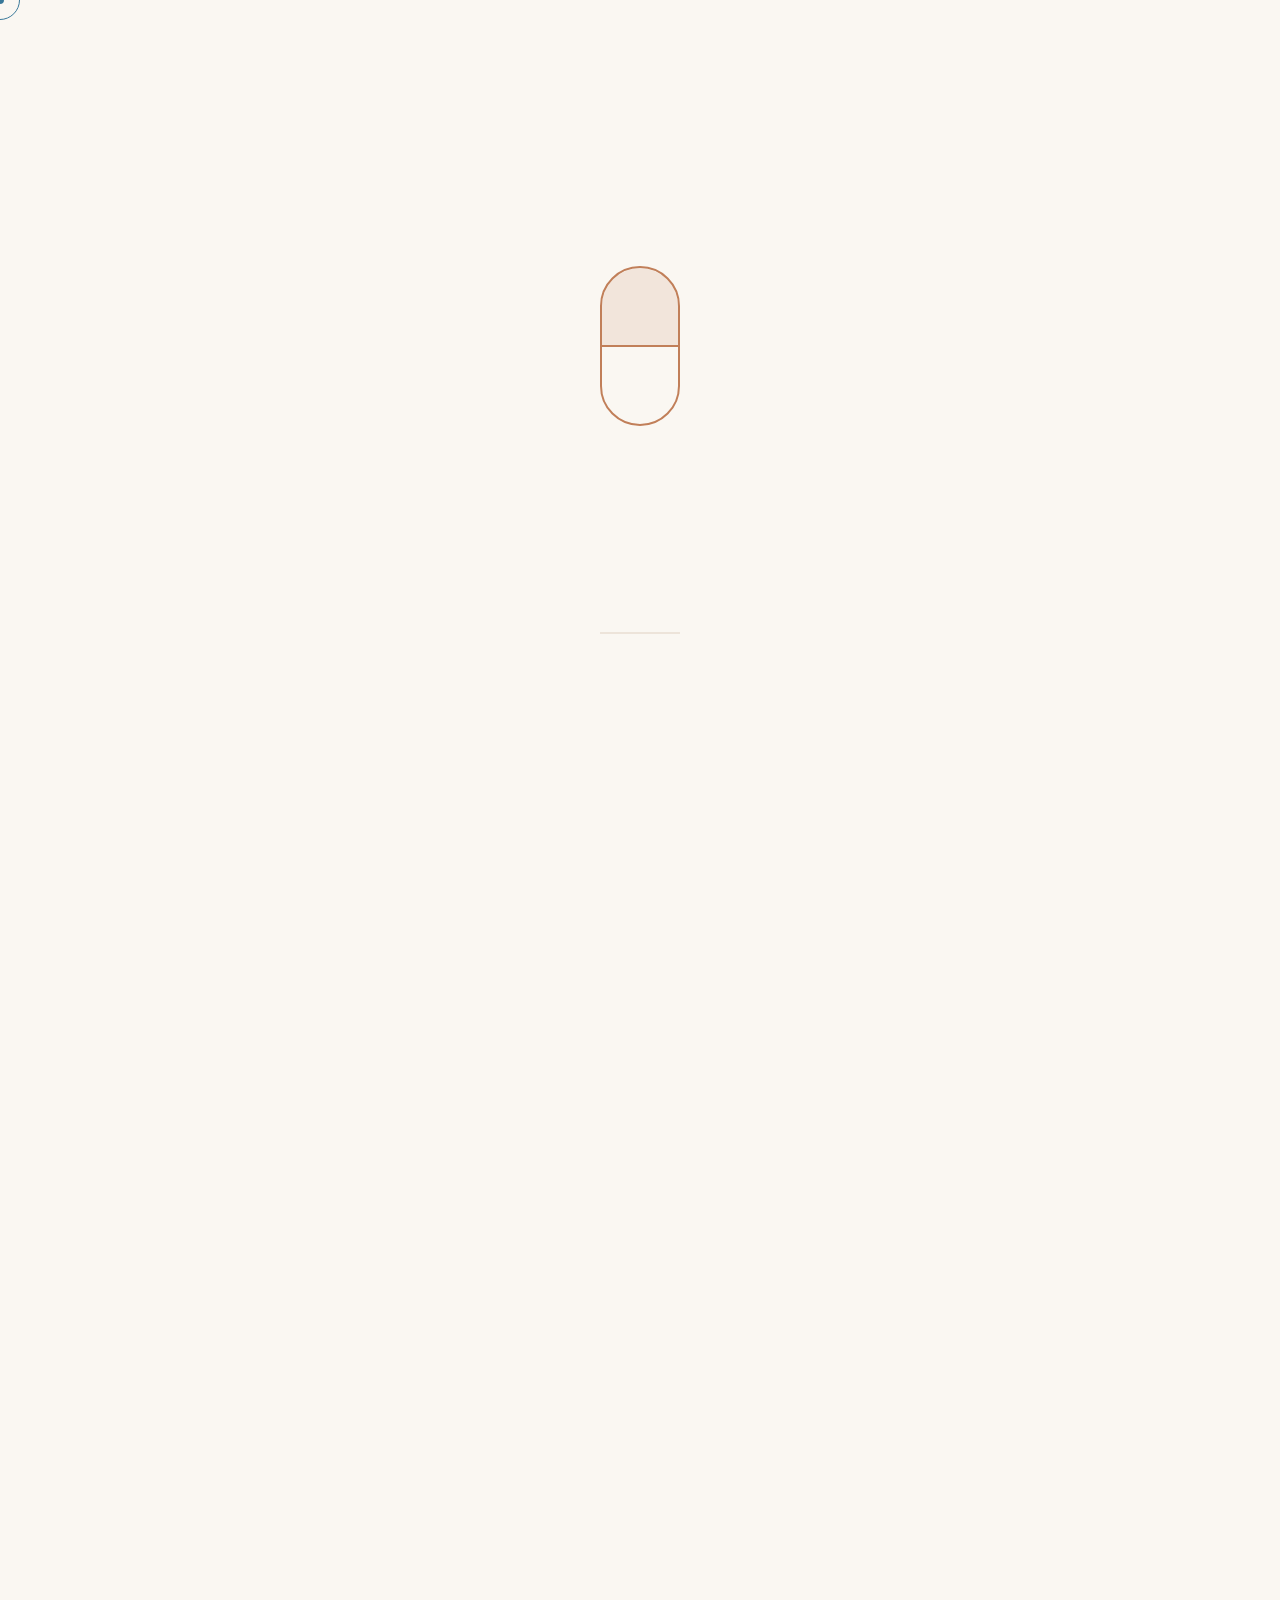
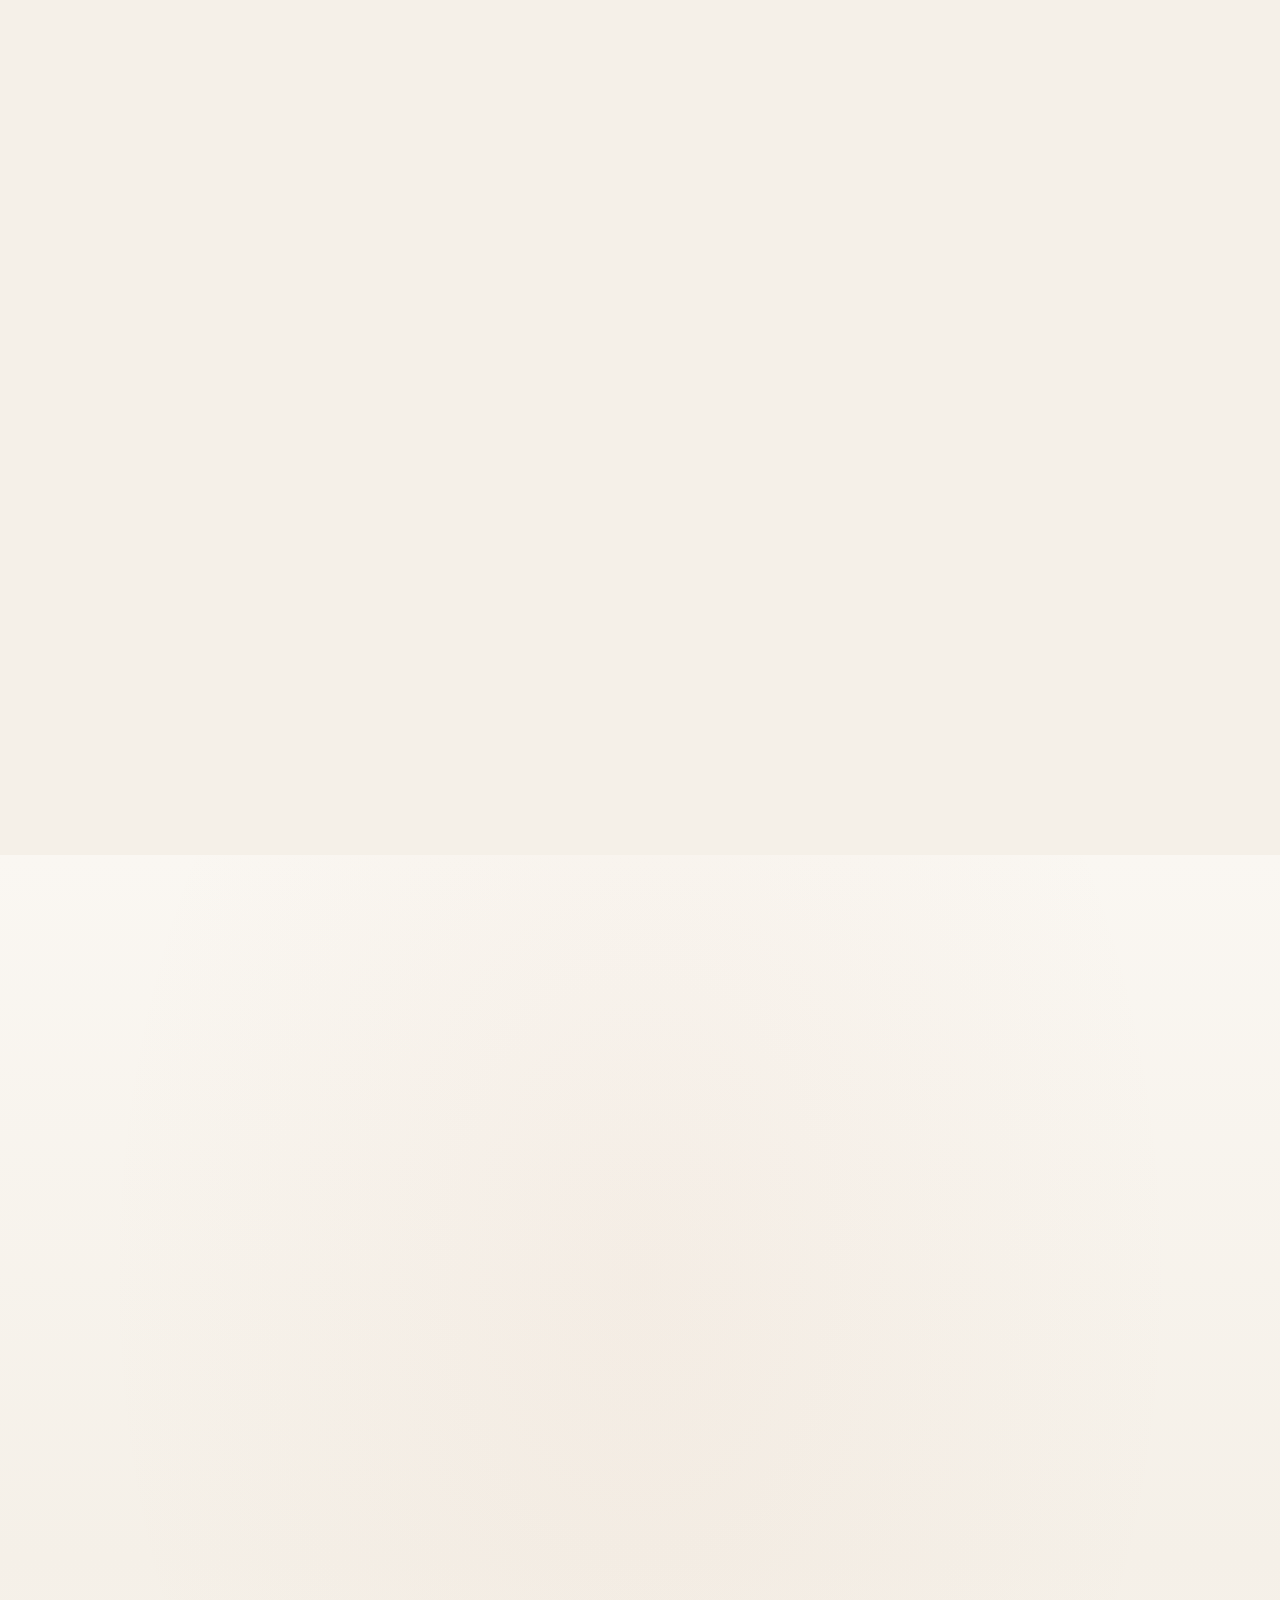
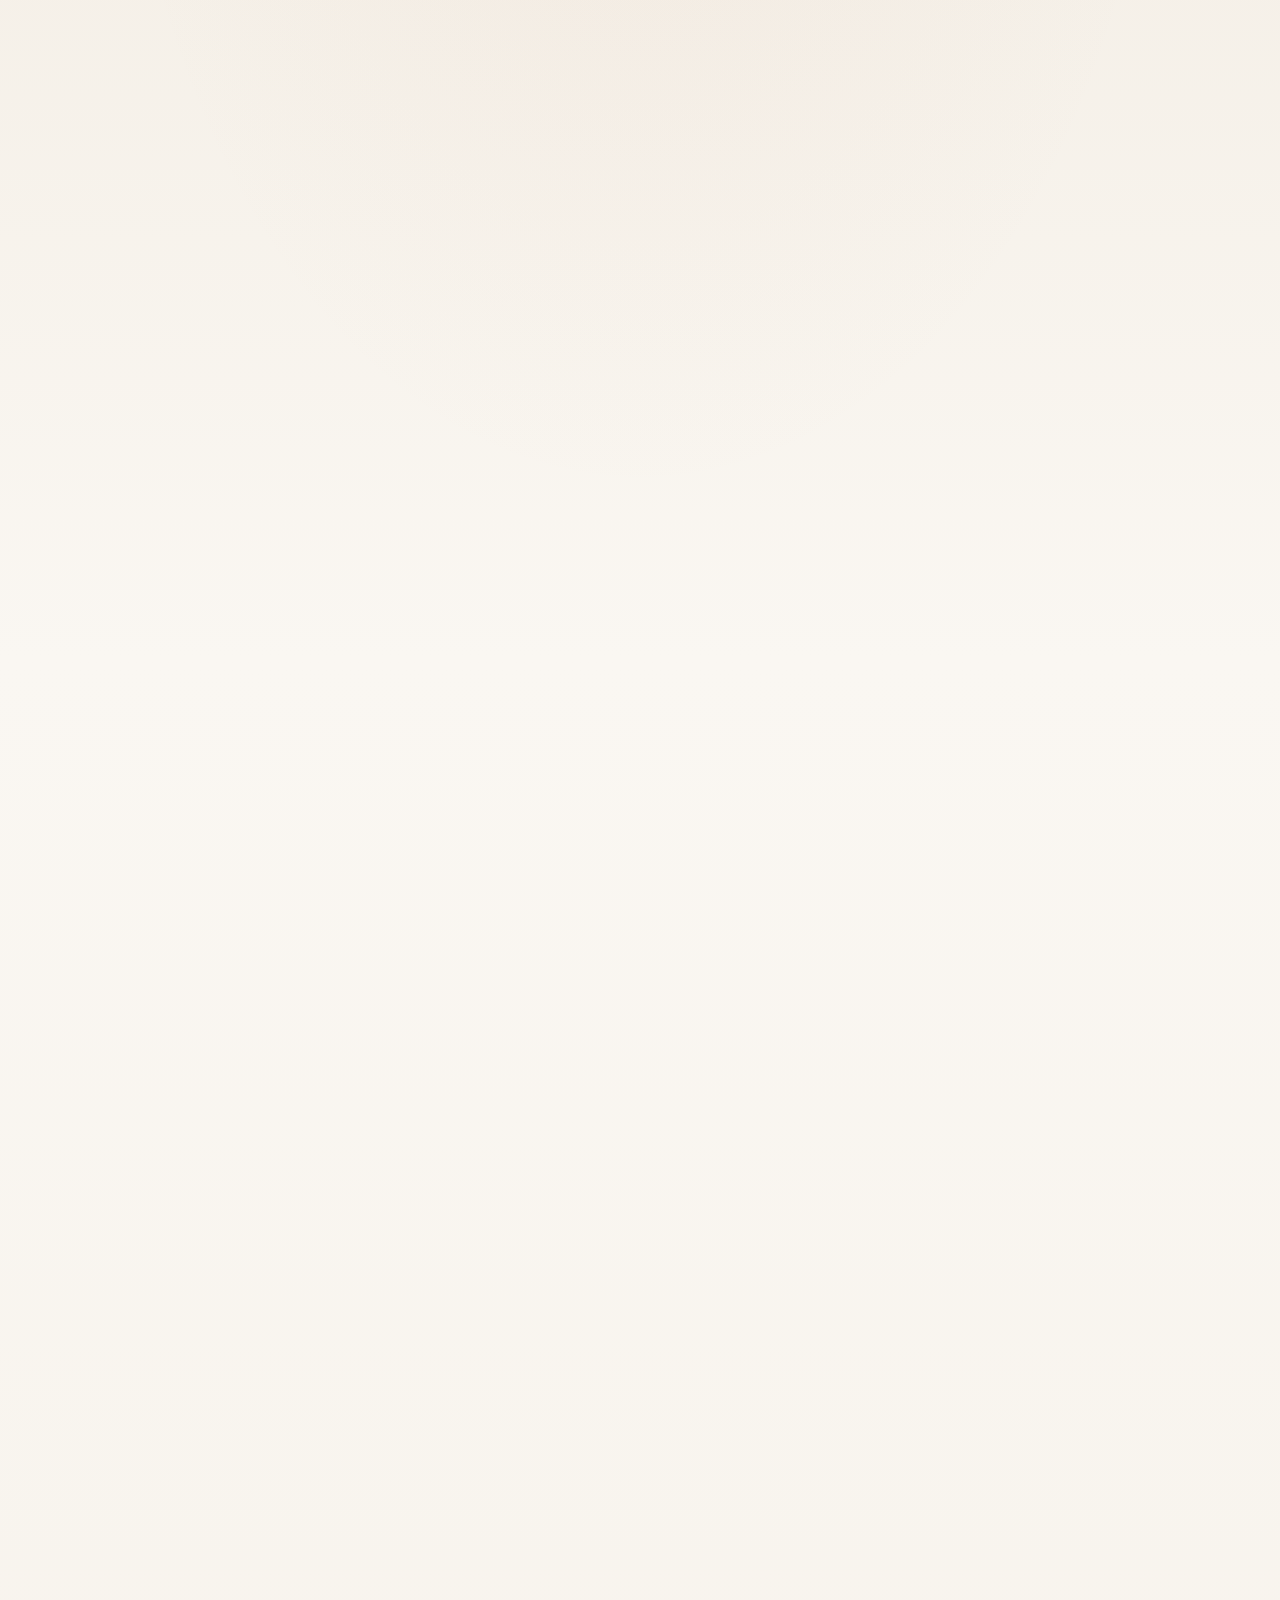
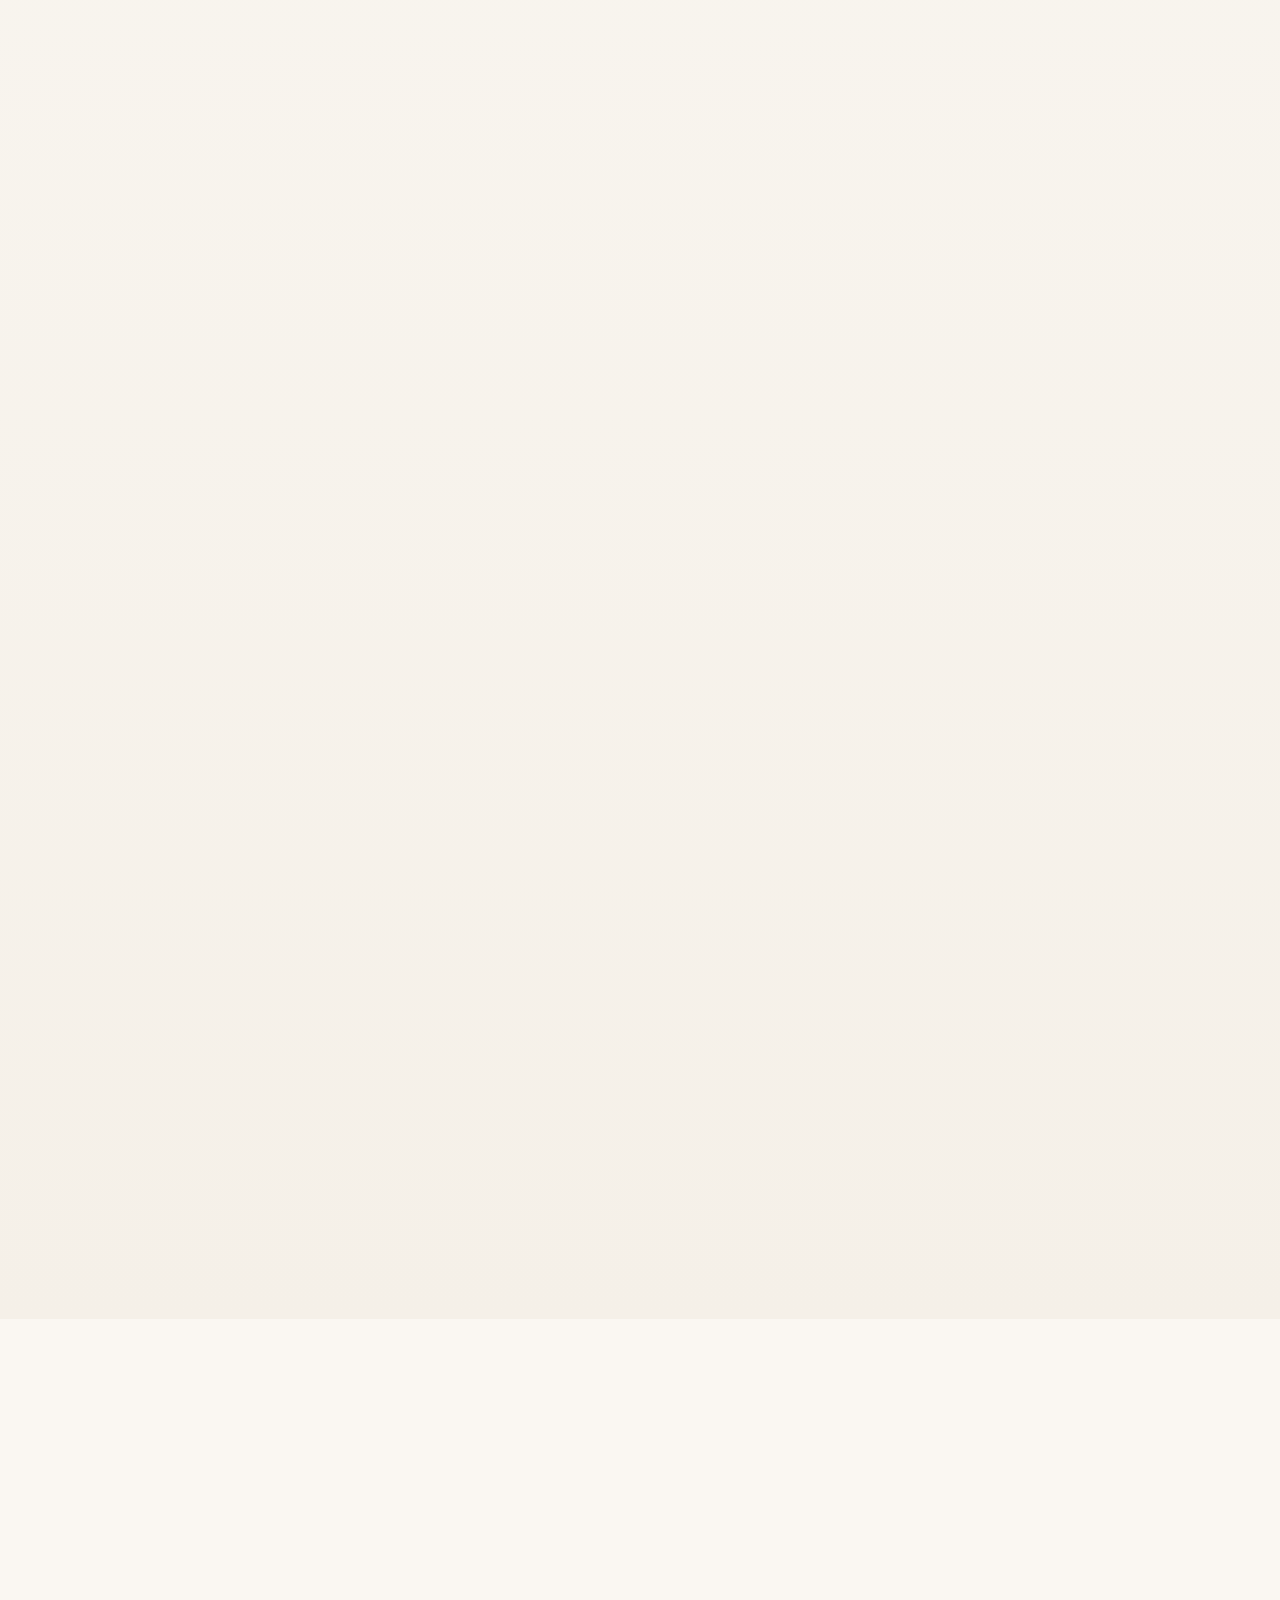
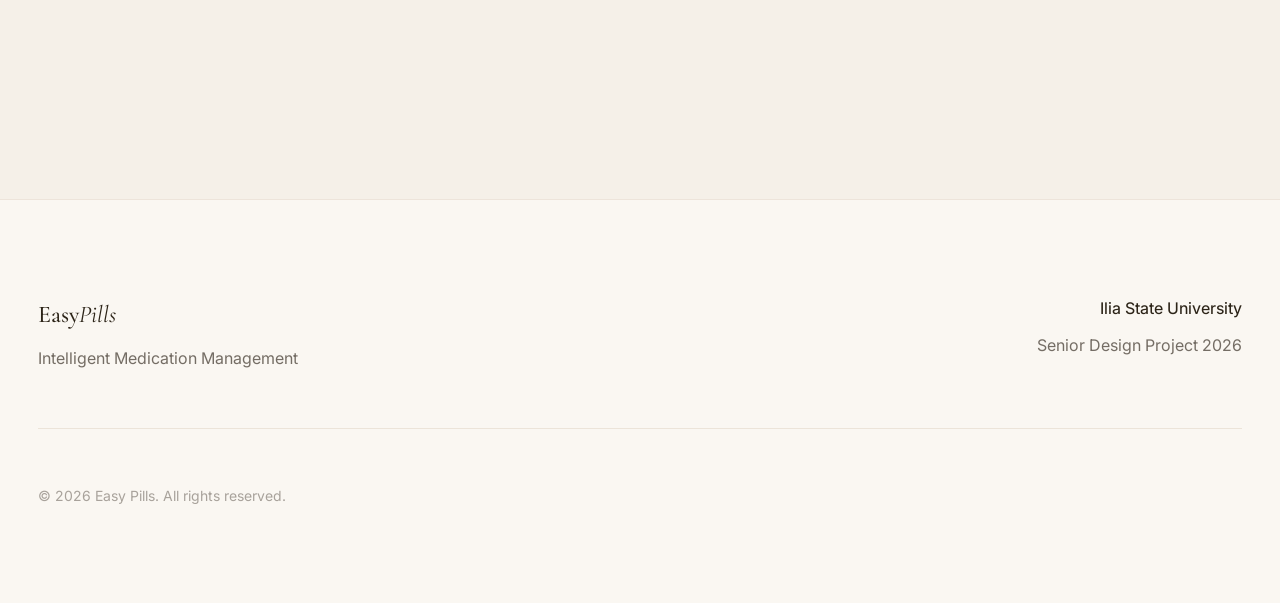
==== commit fe3b6953: "Added Mobile app section and Improved AI Mobile app section that has more details on how the app wor" ====
--- a/index.html
+++ b/index.html
@@ -29,8 +29,7 @@
     <!-- Three.js for 3D Model Viewer -->
     <script src="https://cdnjs.cloudflare.com/ajax/libs/three.js/r128/three.min.js"></script>
     <script src="https://cdn.jsdelivr.net/npm/three@0.128.0/examples/js/controls/OrbitControls.js"></script>
-    <script src="https://cdn.jsdelivr.net/npm/three@0.128.0/examples/js/loaders/OBJLoader.js"></script>
-    <script src="https://cdn.jsdelivr.net/npm/three@0.128.0/examples/js/loaders/MTLLoader.js"></script>
+    <script src="https://cdn.jsdelivr.net/npm/three@0.128.0/examples/js/loaders/GLTFLoader.js"></script>
     
     <!-- Custom CSS -->
     <link rel="stylesheet" href="styles.css">
@@ -83,6 +82,9 @@
                 </a>
                 <a href="#device-model" class="nav-link" data-magnetic>
                     <span class="nav-link-text" data-en="3D Model" data-ar="نموذج ثلاثي الأبعاد">3D Model</span>
+                </a>
+                <a href="#mobile-app" class="nav-link" data-magnetic>
+                    <span class="nav-link-text" data-en="Mobile App" data-ar="تطبيق الهاتف">Mobile App</span>
                 </a>
                 <a href="#process" class="nav-link" data-magnetic>
                     <span class="nav-link-text" data-en="Process" data-ar="العملية">Process</span>
@@ -122,16 +124,20 @@
                 <span class="mobile-menu-link-number">03</span>
                 <span class="mobile-menu-link-text" data-en="3D Model" data-ar="نموذج ثلاثي الأبعاد">3D Model</span>
             </a>
+            <a href="#mobile-app" class="mobile-menu-link">
+                <span class="mobile-menu-link-number">04</span>
+                <span class="mobile-menu-link-text" data-en="Mobile App" data-ar="تطبيق الهاتف">Mobile App</span>
+            </a>
             <a href="#process" class="mobile-menu-link">
-                <span class="mobile-menu-link-number">04</span>
+                <span class="mobile-menu-link-number">05</span>
                 <span class="mobile-menu-link-text" data-en="Process" data-ar="العملية">Process</span>
             </a>
             <a href="#team" class="mobile-menu-link">
-                <span class="mobile-menu-link-number">05</span>
+                <span class="mobile-menu-link-number">06</span>
                 <span class="mobile-menu-link-text" data-en="Team" data-ar="الفريق">Team</span>
             </a>
             <a href="#contact" class="mobile-menu-link">
-                <span class="mobile-menu-link-number">06</span>
+                <span class="mobile-menu-link-number">07</span>
                 <span class="mobile-menu-link-text" data-en="Contact" data-ar="تواصل">Contact</span>
             </a>
             <button class="mobile-lang-toggle" id="mobile-lang-toggle">
@@ -420,6 +426,135 @@
             </div>
         </section>
 
+        <!-- Mobile App Section -->
+        <section class="section mobile-app-section" id="mobile-app">
+            <div class="container">
+                <div class="section-header section-header-full">
+                    <span class="section-number" data-reveal>03</span>
+                    <h2 class="section-title-large" data-reveal data-en="Mobile Application" data-ar="تطبيق الهاتف">
+                        Mobile <span class="italic">Application</span>
+                    </h2>
+                    <p class="section-description" data-reveal data-en="A comprehensive mobile app for patients and doctors to manage medication adherence remotely." data-ar="تطبيق هاتف شامل للمرضى والأطباء لإدارة الالتزام بالأدوية عن بُعد.">
+                        A comprehensive mobile app for patients and doctors to manage medication adherence remotely.
+                    </p>
+                </div>
+
+                <div class="mobile-app-grid" data-reveal>
+                    <!-- Patient App -->
+                    <div class="mobile-app-card">
+                        <div class="mobile-app-header">
+                            <div class="mobile-app-icon">
+                                <i data-lucide="smartphone"></i>
+                            </div>
+                            <h3 class="mobile-app-title" data-en="Patient App" data-ar="تطبيق المريض">Patient App</h3>
+                            <p class="mobile-app-subtitle" data-en="5 tabs for complete medication management" data-ar="5 تبويبات لإدارة الأدوية بشكل كامل">5 tabs for complete medication management</p>
+                        </div>
+                        <div class="mobile-app-features">
+                            <div class="mobile-app-feature">
+                                <span class="mobile-app-feature-icon">🏠</span>
+                                <div class="mobile-app-feature-content">
+                                    <h4 class="mobile-app-feature-title" data-en="Home Dashboard" data-ar="الصفحة الرئيسية">Home Dashboard</h4>
+                                    <p class="mobile-app-feature-text" data-en="Next dose countdown, daily stats, and recent activity" data-ar="العد التنازلي للجرعة التالية، إحصائيات يومية، والنشاط الأخير">Next dose countdown, daily stats, and recent activity</p>
+                                </div>
+                            </div>
+                            <div class="mobile-app-feature">
+                                <span class="mobile-app-feature-icon">📦</span>
+                                <div class="mobile-app-feature-content">
+                                    <h4 class="mobile-app-feature-title" data-en="Inventory" data-ar="المخزون">Inventory</h4>
+                                    <p class="mobile-app-feature-text" data-en="6 compartments with stock levels and expiry tracking" data-ar="6 حجرات مع مستويات المخزون وتتبع تاريخ الانتهاء">6 compartments with stock levels and expiry tracking</p>
+                                </div>
+                            </div>
+                            <div class="mobile-app-feature">
+                                <span class="mobile-app-feature-icon">📅</span>
+                                <div class="mobile-app-feature-content">
+                                    <h4 class="mobile-app-feature-title" data-en="Schedule" data-ar="الجدول">Schedule</h4>
+                                    <p class="mobile-app-feature-text" data-en="Manage dose times grouped by morning, afternoon, evening" data-ar="إدارة أوقات الجرعات مقسمة صباحاً وبعد الظهر ومساءً">Manage dose times grouped by morning, afternoon, evening</p>
+                                </div>
+                            </div>
+                            <div class="mobile-app-feature">
+                                <span class="mobile-app-feature-icon">🔒</span>
+                                <div class="mobile-app-feature-content">
+                                    <h4 class="mobile-app-feature-title" data-en="Access Control" data-ar="التحكم في الوصول">Access Control</h4>
+                                    <p class="mobile-app-feature-text" data-en="Fingerprint enrollment, user roles, and access logs" data-ar="تسجيل البصمات، أدوار المستخدمين، وسجلات الوصول">Fingerprint enrollment, user roles, and access logs</p>
+                                </div>
+                            </div>
+                            <div class="mobile-app-feature">
+                                <span class="mobile-app-feature-icon">👤</span>
+                                <div class="mobile-app-feature-content">
+                                    <h4 class="mobile-app-feature-title" data-en="Profile" data-ar="الملف الشخصي">Profile</h4>
+                                    <p class="mobile-app-feature-text" data-en="Account settings, doctor linking, and preferences" data-ar="إعدادات الحساب، ربط الطبيب، والتفضيلات">Account settings, doctor linking, and preferences</p>
+                                </div>
+                            </div>
+                        </div>
+                    </div>
+
+                    <!-- Doctor App -->
+                    <div class="mobile-app-card">
+                        <div class="mobile-app-header">
+                            <div class="mobile-app-icon">
+                                <i data-lucide="stethoscope"></i>
+                            </div>
+                            <h3 class="mobile-app-title" data-en="Doctor App" data-ar="تطبيق الطبيب">Doctor App</h3>
+                            <p class="mobile-app-subtitle" data-en="4 tabs for patient monitoring and management" data-ar="4 تبويبات لمراقبة وإدارة المرضى">4 tabs for patient monitoring and management</p>
+                        </div>
+                        <div class="mobile-app-features">
+                            <div class="mobile-app-feature">
+                                <span class="mobile-app-feature-icon">🏠</span>
+                                <div class="mobile-app-feature-content">
+                                    <h4 class="mobile-app-feature-title" data-en="Dashboard" data-ar="لوحة التحكم">Dashboard</h4>
+                                    <p class="mobile-app-feature-text" data-en="Patient overview, missed dose alerts, and adherence stats" data-ar="نظرة عامة على المرضى، تنبيهات الجرعات الفائتة، وإحصائيات الالتزام">Patient overview, missed dose alerts, and adherence stats</p>
+                                </div>
+                            </div>
+                            <div class="mobile-app-feature">
+                                <span class="mobile-app-feature-icon">👥</span>
+                                <div class="mobile-app-feature-content">
+                                    <h4 class="mobile-app-feature-title" data-en="Patients" data-ar="المرضى">Patients</h4>
+                                    <p class="mobile-app-feature-text" data-en="7-day adherence heatmap, schedule editing, patient details" data-ar="خريطة حرارية للالتزام لمدة 7 أيام، تعديل الجدول، تفاصيل المريض">7-day adherence heatmap, schedule editing, patient details</p>
+                                </div>
+                            </div>
+                            <div class="mobile-app-feature">
+                                <span class="mobile-app-feature-icon">📅</span>
+                                <div class="mobile-app-feature-content">
+                                    <h4 class="mobile-app-feature-title" data-en="Schedule" data-ar="الجدول">Schedule</h4>
+                                    <p class="mobile-app-feature-text" data-en="View all patient doses, track taken/missed/pending status" data-ar="عرض جميع جرعات المرضى، تتبع حالات تناول/فائت/معلق">View all patient doses, track taken/missed/pending status</p>
+                                </div>
+                            </div>
+                            <div class="mobile-app-feature">
+                                <span class="mobile-app-feature-icon">👤</span>
+                                <div class="mobile-app-feature-content">
+                                    <h4 class="mobile-app-feature-title" data-en="Profile" data-ar="الملف الشخصي">Profile</h4>
+                                    <p class="mobile-app-feature-text" data-en="Doctor account settings and professional information" data-ar="إعدادات حساب الطبيب والمعلومات المهنية">Doctor account settings and professional information</p>
+                                </div>
+                            </div>
+                        </div>
+                    </div>
+                </div>
+
+                <!-- Tech Stack -->
+                <div class="mobile-app-tech" data-reveal>
+                    <div class="section-header">
+                        <h3 class="section-label" data-en="Technology Stack" data-ar="مجموعة التقنيات">Technology Stack</h3>
+                    </div>
+                    <div class="tech-chips">
+                        <span class="tech-chip">React Native</span>
+                        <span class="tech-chip">Expo</span>
+                        <span class="tech-chip">Firebase Auth</span>
+                        <span class="tech-chip">Firebase Firestore</span>
+                        <span class="tech-chip">React Navigation</span>
+                        <span class="tech-chip">AsyncStorage</span>
+                    </div>
+                </div>
+
+                <!-- View Full Design Button -->
+                <div class="mobile-app-cta" data-reveal>
+                    <a href="report_design.html" class="btn btn-outline" target="_blank" data-magnetic>
+                        <span data-en="View Full App Design" data-ar="عرض تصميم التطبيق الكامل">View Full App Design</span>
+                        <i data-lucide="external-link"></i>
+                    </a>
+                </div>
+            </div>
+        </section>
+
         <!-- Tech Card Modal -->
         <div class="tech-modal-overlay" id="tech-modal-overlay">
             <div class="tech-modal" id="tech-modal">
@@ -442,7 +577,7 @@
         <section class="section process-section" id="process">
             <div class="container">
                 <div class="section-header">
-                    <span class="section-number" data-reveal>03</span>
+                    <span class="section-number" data-reveal>04</span>
                     <h2 class="section-title-large" data-reveal data-en="Process Architecture" data-ar="هندسة العمليات">
                         Process <span class="italic">Architecture</span>
                     </h2>
@@ -503,7 +638,7 @@
                 <div class="status-grid">
                     <div class="status-stack">
                         <div class="section-header">
-                            <span class="section-number" data-reveal>04</span>
+                            <span class="section-number" data-reveal>05</span>
                             <h2 class="section-label" data-reveal data-en="Technology Stack" data-ar="مجموعة التقنيات">Technology Stack</h2>
                         </div>
 
@@ -566,7 +701,7 @@
         <section class="section team-section" id="team">
             <div class="container">
                 <div class="section-header section-header-center">
-                    <span class="section-number" data-reveal>05</span>
+                    <span class="section-number" data-reveal>06</span>
                     <h2 class="section-title-large" data-reveal data-en="Project Team" data-ar="فريق المشروع">
                         Project <span class="italic">Team</span>
                     </h2>
@@ -620,7 +755,7 @@
                 <div class="contact-wrapper">
                     <div class="contact-info">
                         <div class="section-header">
-                            <span class="section-number" data-reveal>06</span>
+                            <span class="section-number" data-reveal>07</span>
                             <h2 class="section-label" data-reveal data-en="Get In Touch" data-ar="تواصل معنا">Get In Touch</h2>
                         </div>
                         <h3 class="contact-title" data-reveal data-en="Let's Work Together" data-ar="لنعمل معاً">
@@ -762,6 +897,7 @@
     </aside>
 
     <!-- Scripts -->
+    <script src="config.js"></script>
     <script src="script.js"></script>
     <script src="ai-chat.js"></script>
 </body>
--- a/styles.css
+++ b/styles.css
@@ -3613,15 +3613,254 @@
     .model-controls {
         gap: var(--space-sm);
     }
-    
+
     .model-control-btn {
         padding: var(--space-xs) var(--space-md);
         font-size: var(--fs-xs);
     }
-    
+
     .model-control-btn i,
     .model-control-btn svg {
         width: 16px;
         height: 16px;
     }
 }
+
+/* =====================================================
+   Mobile App Section Styles
+   ===================================================== */
+
+.mobile-app-section {
+    padding: var(--space-section) 0;
+    background: linear-gradient(180deg, var(--color-bg) 0%, var(--color-bg-alt) 100%);
+}
+
+.mobile-app-grid {
+    display: grid;
+    grid-template-columns: repeat(auto-fit, minmax(400px, 1fr));
+    gap: var(--space-xl);
+    margin-bottom: var(--space-2xl);
+}
+
+.mobile-app-card {
+    background: var(--color-surface);
+    border-radius: var(--radius-xl);
+    padding: var(--space-xl);
+    border: 1px solid var(--color-border);
+    transition: transform var(--duration-medium) var(--ease-out-expo),
+                box-shadow var(--duration-medium) var(--ease-out-expo);
+}
+
+.mobile-app-card:hover {
+    transform: translateY(-8px);
+    box-shadow: 0 20px 40px rgba(193, 127, 89, 0.15);
+}
+
+.mobile-app-header {
+    display: flex;
+    align-items: center;
+    gap: var(--space-md);
+    margin-bottom: var(--space-lg);
+    padding-bottom: var(--space-lg);
+    border-bottom: 1px solid var(--color-border);
+}
+
+.mobile-app-icon {
+    width: 64px;
+    height: 64px;
+    border-radius: var(--radius-lg);
+    background: var(--color-accent-light);
+    display: flex;
+    align-items: center;
+    justify-content: center;
+    color: var(--color-accent);
+    flex-shrink: 0;
+}
+
+.mobile-app-icon i,
+.mobile-app-icon svg {
+    width: 32px;
+    height: 32px;
+}
+
+.mobile-app-title {
+    font-family: var(--font-display);
+    font-size: var(--fs-2xl);
+    font-weight: 600;
+    color: var(--color-text);
+    margin-bottom: var(--space-xs);
+}
+
+.mobile-app-subtitle {
+    font-size: var(--fs-sm);
+    color: var(--color-text-muted);
+}
+
+.mobile-app-features {
+    display: flex;
+    flex-direction: column;
+    gap: var(--space-md);
+}
+
+.mobile-app-feature {
+    display: flex;
+    align-items: flex-start;
+    gap: var(--space-md);
+    padding: var(--space-md);
+    background: var(--color-bg);
+    border-radius: var(--radius-md);
+    transition: background var(--duration-fast) var(--ease-out-expo);
+}
+
+.mobile-app-feature:hover {
+    background: var(--color-bg-soft);
+}
+
+.mobile-app-feature-icon {
+    font-size: 24px;
+    line-height: 1;
+    flex-shrink: 0;
+}
+
+.mobile-app-feature-content {
+    flex: 1;
+}
+
+.mobile-app-feature-title {
+    font-size: var(--fs-base);
+    font-weight: 600;
+    color: var(--color-text);
+    margin-bottom: var(--space-xs);
+}
+
+.mobile-app-feature-text {
+    font-size: var(--fs-sm);
+    color: var(--color-text-muted);
+    line-height: 1.6;
+}
+
+.mobile-app-tech {
+    margin-bottom: var(--space-2xl);
+    padding: var(--space-xl);
+    background: var(--color-surface);
+    border-radius: var(--radius-xl);
+    border: 1px solid var(--color-border);
+}
+
+.tech-chips {
+    display: flex;
+    flex-wrap: wrap;
+    gap: var(--space-sm);
+    margin-top: var(--space-md);
+}
+
+.tech-chip {
+    padding: var(--space-sm) var(--space-md);
+    background: var(--color-bg);
+    border: 1px solid var(--color-border);
+    border-radius: var(--radius-full);
+    font-size: var(--fs-sm);
+    font-weight: 500;
+    color: var(--color-text);
+    transition: all var(--duration-fast) var(--ease-out-expo);
+}
+
+.tech-chip:hover {
+    background: var(--color-accent);
+    color: #fff;
+    border-color: var(--color-accent);
+    transform: translateY(-2px);
+}
+
+.mobile-app-cta {
+    text-align: center;
+}
+
+.mobile-app-cta .btn {
+    display: inline-flex;
+    align-items: center;
+    gap: var(--space-sm);
+}
+
+.mobile-app-cta .btn i,
+.mobile-app-cta .btn svg {
+    width: 18px;
+    height: 18px;
+}
+
+/* RTL Support */
+[dir="rtl"] .mobile-app-header {
+    flex-direction: row-reverse;
+}
+
+[dir="rtl"] .mobile-app-feature {
+    flex-direction: row-reverse;
+}
+
+/* Mobile Responsive */
+@media (max-width: 1024px) {
+    .mobile-app-grid {
+        grid-template-columns: 1fr;
+    }
+}
+
+@media (max-width: 767px) {
+    .mobile-app-section {
+        padding: var(--space-2xl) 0;
+    }
+
+    .mobile-app-grid {
+        gap: var(--space-lg);
+    }
+
+    .mobile-app-card {
+        padding: var(--space-lg);
+    }
+
+    .mobile-app-header {
+        flex-direction: column;
+        text-align: center;
+        gap: var(--space-sm);
+    }
+
+    .mobile-app-icon {
+        width: 56px;
+        height: 56px;
+    }
+
+    .mobile-app-icon i,
+    .mobile-app-icon svg {
+        width: 28px;
+        height: 28px;
+    }
+
+    .mobile-app-title {
+        font-size: var(--fs-xl);
+    }
+
+    .mobile-app-feature {
+        padding: var(--space-sm);
+        gap: var(--space-sm);
+    }
+
+    .mobile-app-feature-icon {
+        font-size: 20px;
+    }
+
+    .mobile-app-tech {
+        padding: var(--space-lg);
+    }
+
+    .tech-chips {
+        gap: var(--space-xs);
+    }
+
+    .tech-chip {
+        padding: var(--space-xs) var(--space-sm);
+        font-size: var(--fs-xs);
+    }
+
+    [dir="rtl"] .mobile-app-header {
+        flex-direction: column;
+    }
+}
